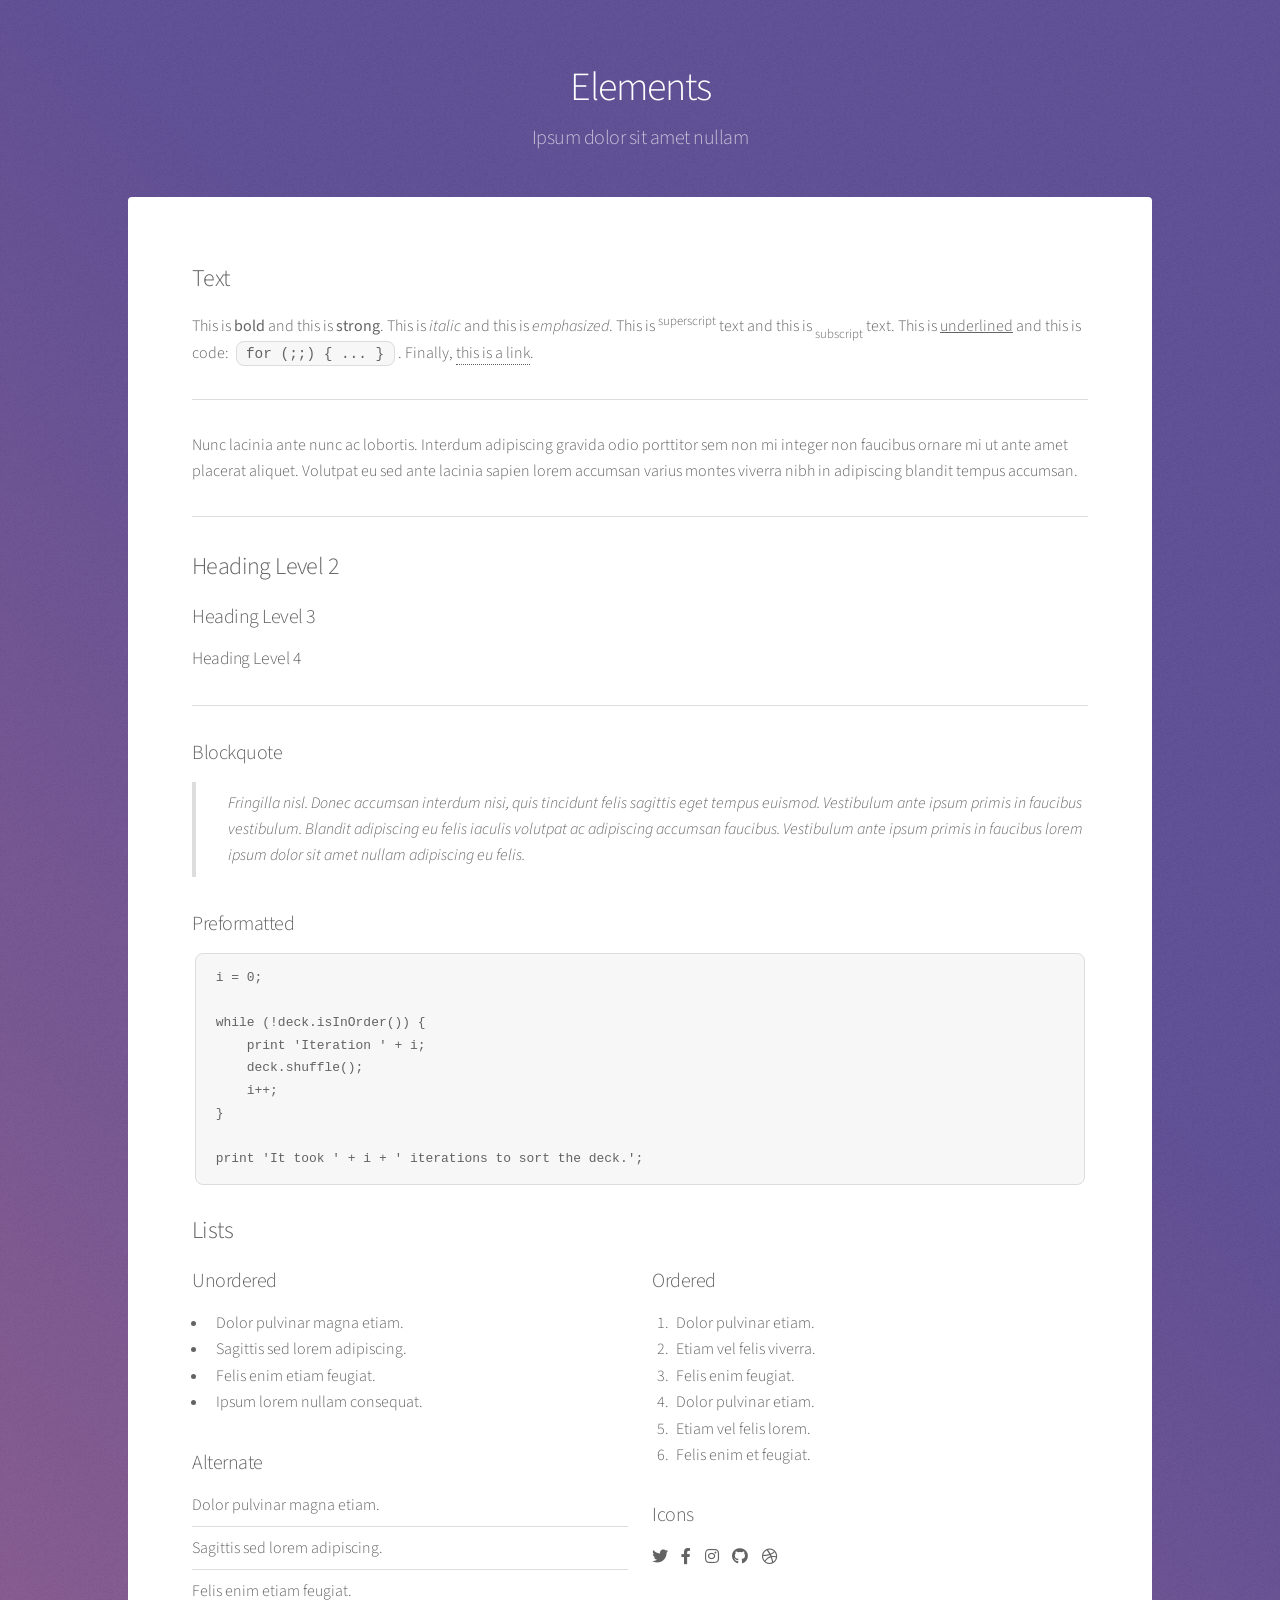
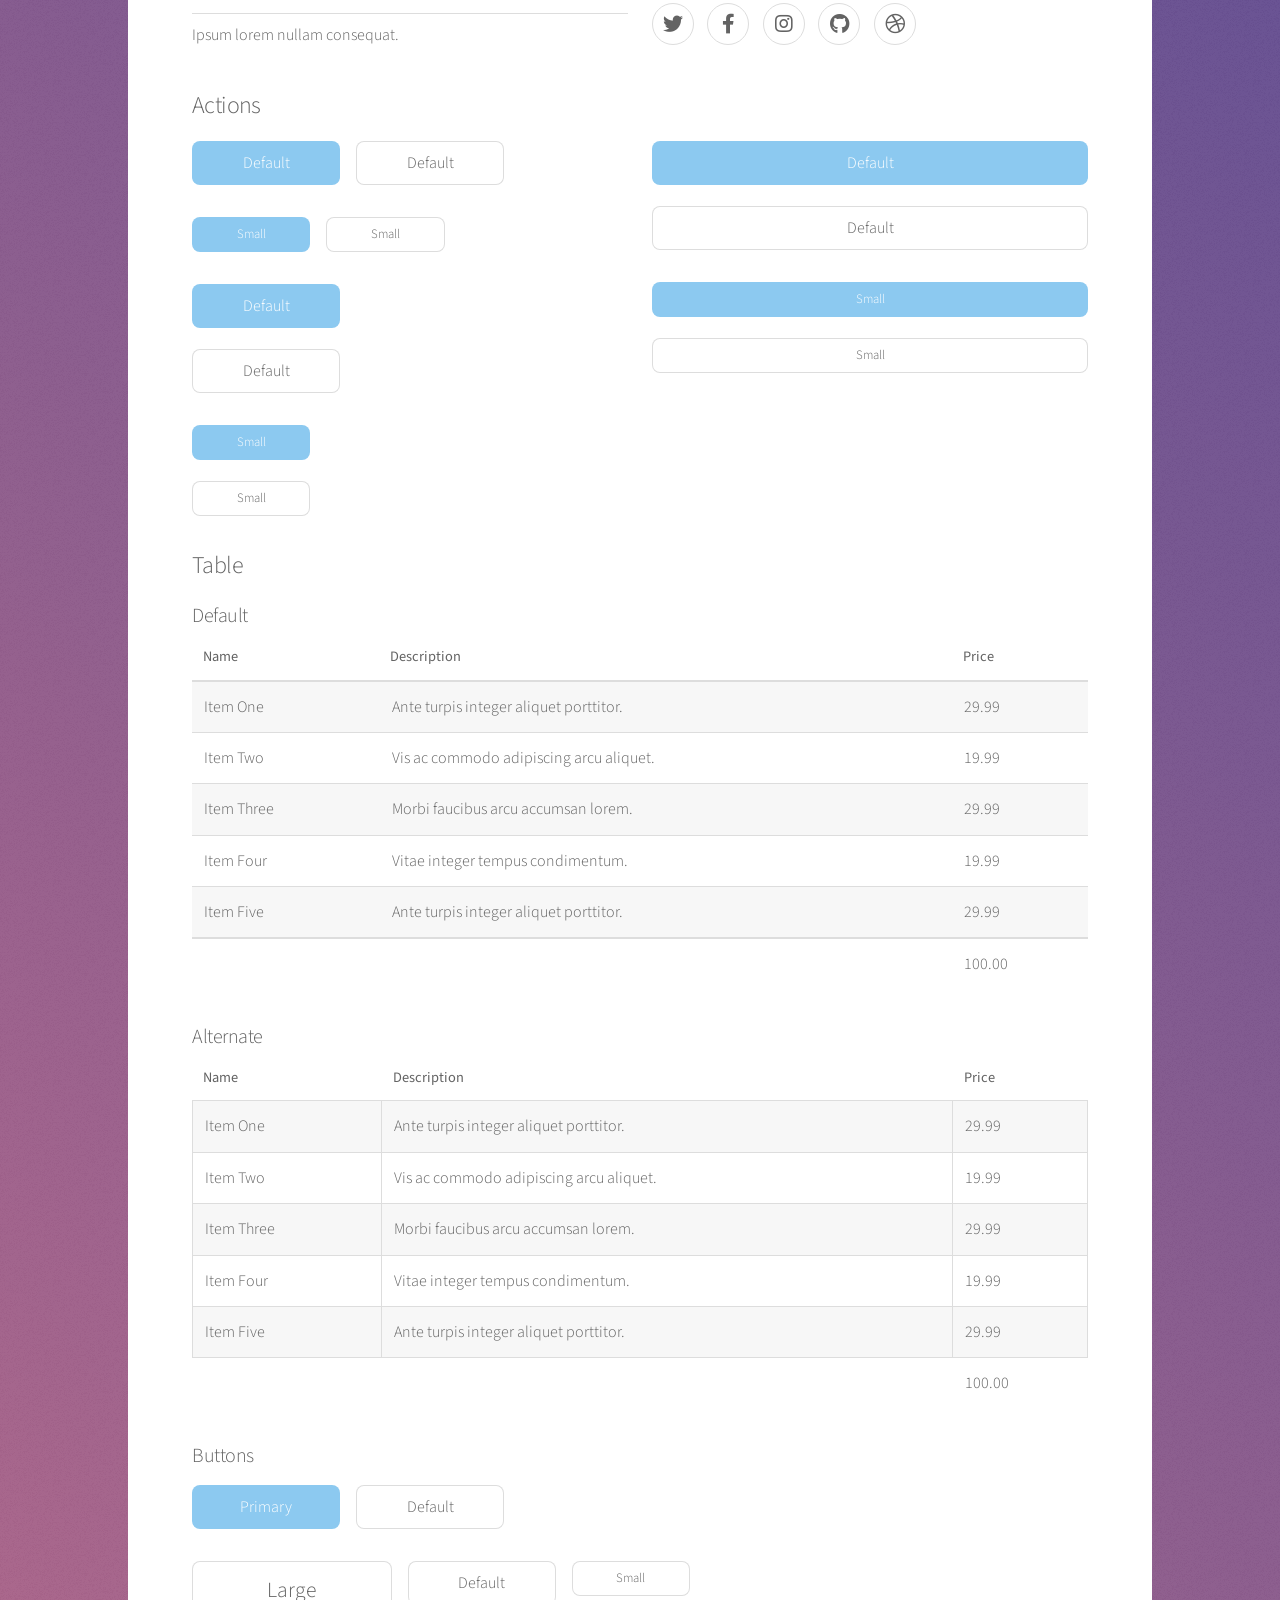
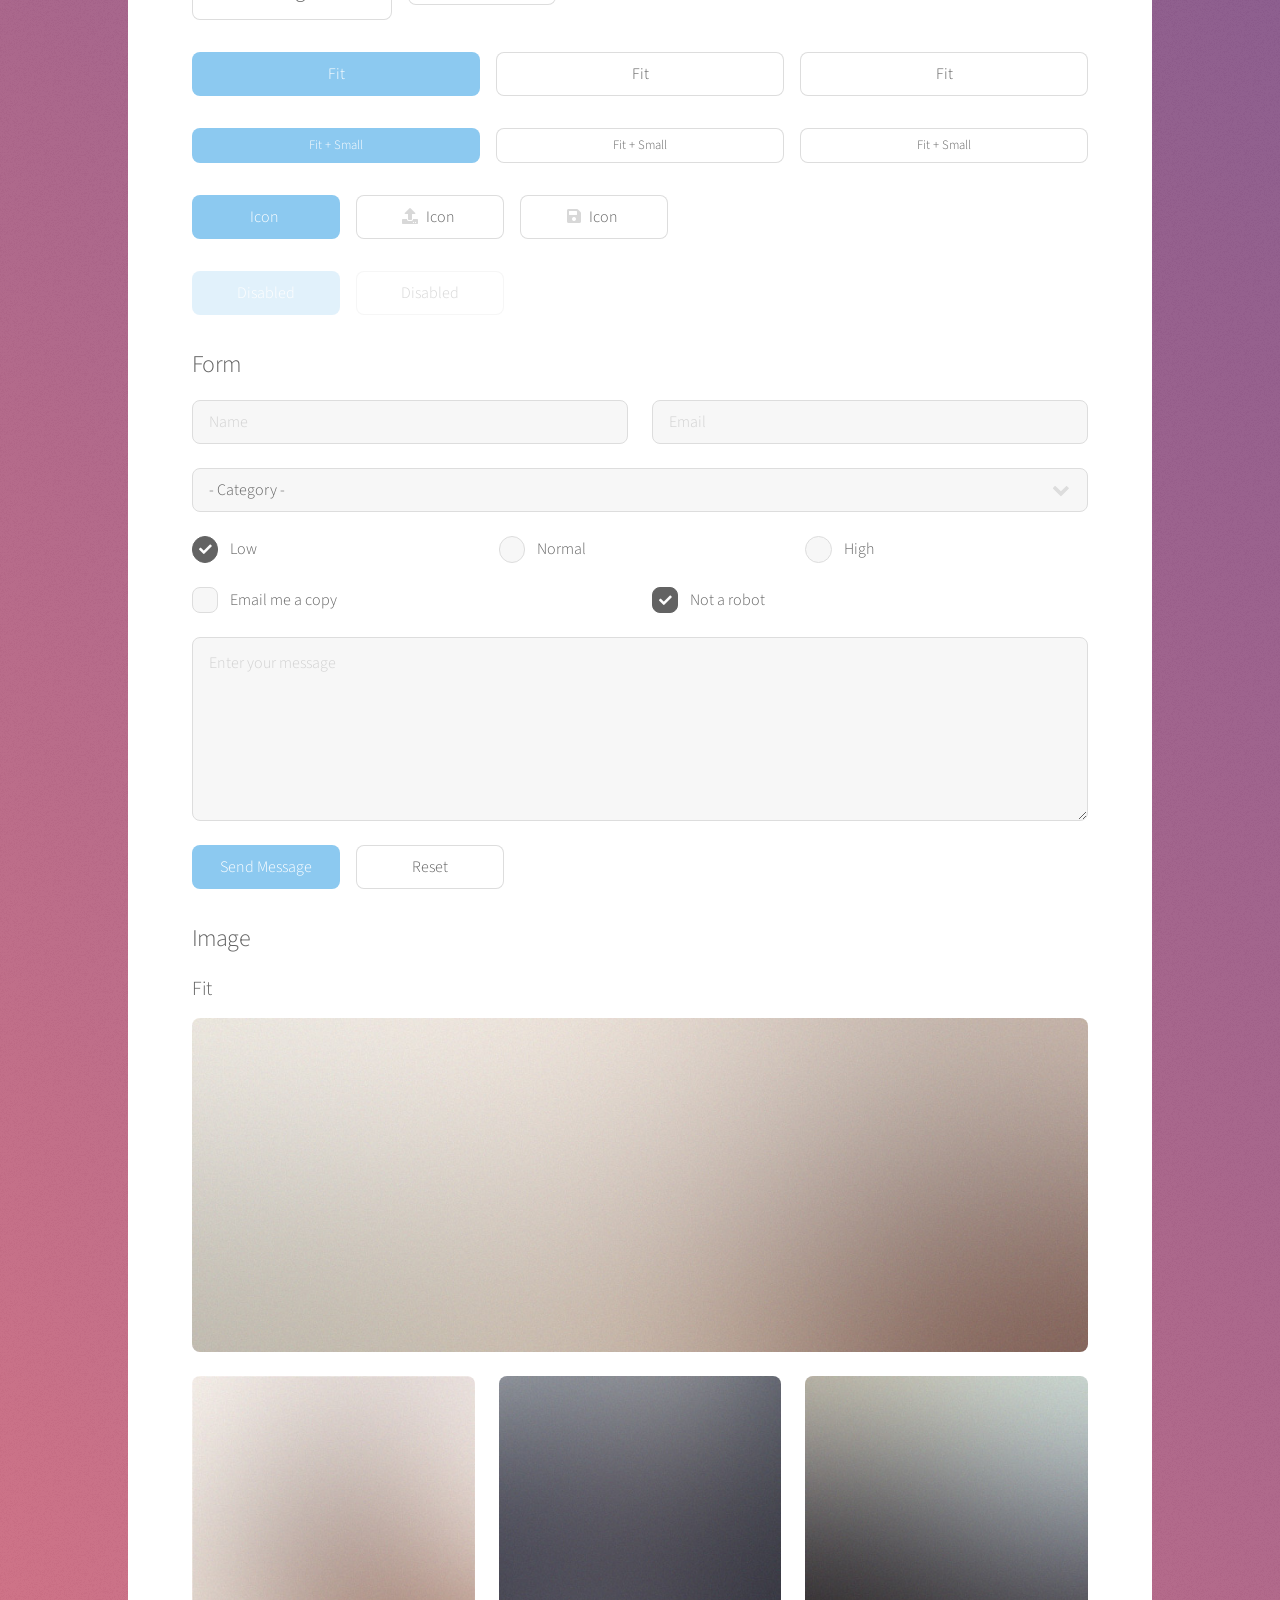
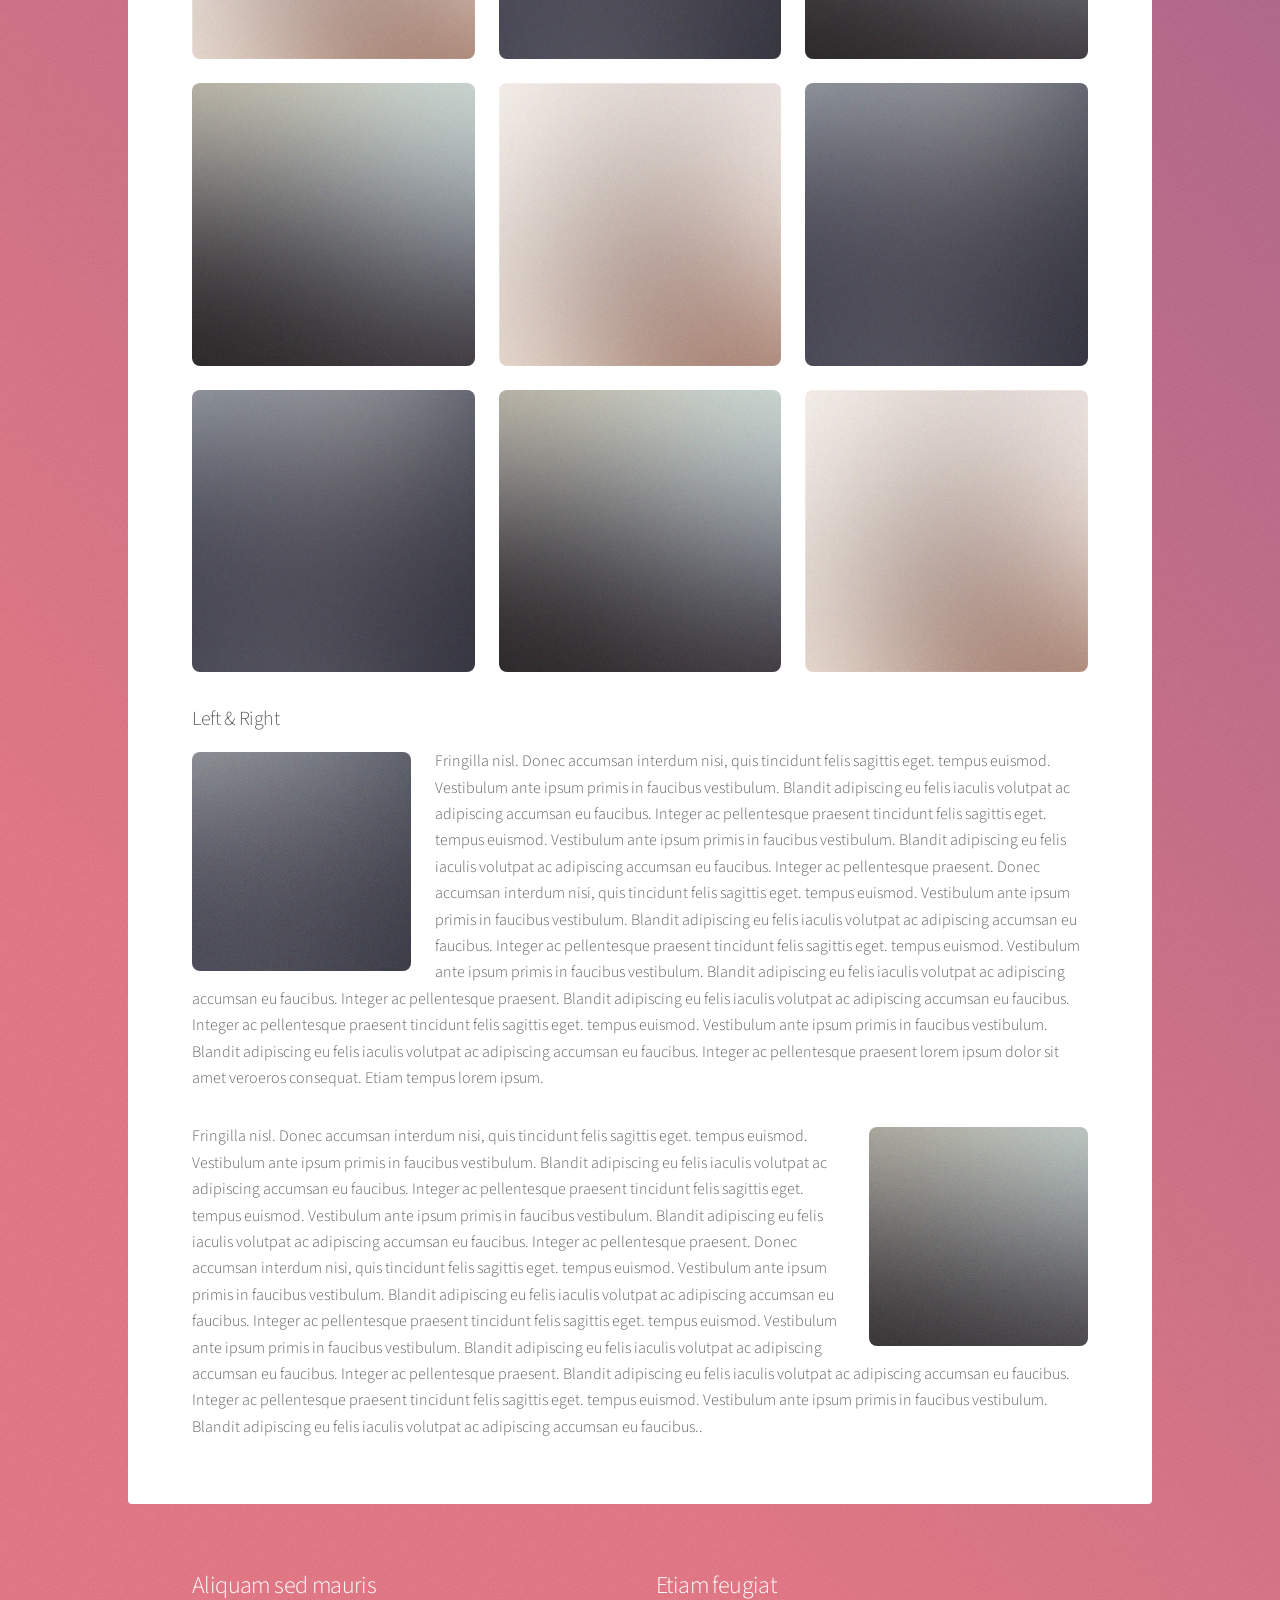
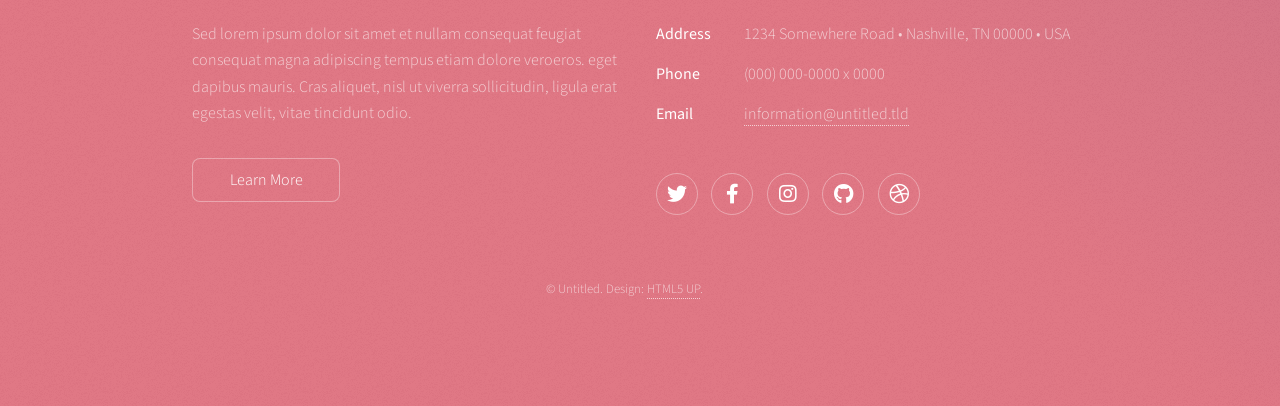
==== elements.html @ 8f88681a "Updated template" ====
<!DOCTYPE HTML>
<!--
	Stellar by HTML5 UP
	html5up.net | @ajlkn
	Free for personal and commercial use under the CCA 3.0 license (html5up.net/license)
-->
<html>
	<head>
		<title>Elements - Stellar by HTML5 UP</title>
		<meta charset="utf-8" />
		<meta name="viewport" content="width=device-width, initial-scale=1, user-scalable=no" />
		<link rel="stylesheet" href="assets/css/main.css" />
		<noscript><link rel="stylesheet" href="assets/css/noscript.css" /></noscript>
	</head>
	<body class="is-preload">

		<!-- Wrapper -->
			<div id="wrapper">

				<!-- Header -->
					<header id="header">
						<h1>Elements</h1>
						<p>Ipsum dolor sit amet nullam</p>
					</header>

				<!-- Main -->
					<div id="main">

						<!-- Content -->
							<section id="content" class="main">

								<!-- Text -->
									<section>
										<h2>Text</h2>
										<p>This is <b>bold</b> and this is <strong>strong</strong>. This is <i>italic</i> and this is <em>emphasized</em>.
										This is <sup>superscript</sup> text and this is <sub>subscript</sub> text.
										This is <u>underlined</u> and this is code: <code>for (;;) { ... }</code>. Finally, <a href="#">this is a link</a>.</p>
										<hr />
										<p>Nunc lacinia ante nunc ac lobortis. Interdum adipiscing gravida odio porttitor sem non mi integer non faucibus ornare mi ut ante amet placerat aliquet. Volutpat eu sed ante lacinia sapien lorem accumsan varius montes viverra nibh in adipiscing blandit tempus accumsan.</p>
										<hr />
										<h2>Heading Level 2</h2>
										<h3>Heading Level 3</h3>
										<h4>Heading Level 4</h4>
										<hr />
										<h3>Blockquote</h3>
										<blockquote>Fringilla nisl. Donec accumsan interdum nisi, quis tincidunt felis sagittis eget tempus euismod. Vestibulum ante ipsum primis in faucibus vestibulum. Blandit adipiscing eu felis iaculis volutpat ac adipiscing accumsan faucibus. Vestibulum ante ipsum primis in faucibus lorem ipsum dolor sit amet nullam adipiscing eu felis.</blockquote>
										<h3>Preformatted</h3>
										<pre><code>i = 0;

while (!deck.isInOrder()) {
    print 'Iteration ' + i;
    deck.shuffle();
    i++;
}

print 'It took ' + i + ' iterations to sort the deck.';</code></pre>
									</section>

								<!-- Lists -->
									<section>
										<h2>Lists</h2>
										<div class="row">
											<div class="col-6 col-12-medium">
												<h3>Unordered</h3>
												<ul>
													<li>Dolor pulvinar magna etiam.</li>
													<li>Sagittis sed lorem adipiscing.</li>
													<li>Felis enim etiam feugiat.</li>
													<li>Ipsum lorem nullam consequat.</li>
												</ul>
												<h3>Alternate</h3>
												<ul class="alt">
													<li>Dolor pulvinar magna etiam.</li>
													<li>Sagittis sed lorem adipiscing.</li>
													<li>Felis enim etiam feugiat.</li>
													<li>Ipsum lorem nullam consequat.</li>
												</ul>
											</div>
											<div class="col-6 col-12-medium">
												<h3>Ordered</h3>
												<ol>
													<li>Dolor pulvinar etiam.</li>
													<li>Etiam vel felis viverra.</li>
													<li>Felis enim feugiat.</li>
													<li>Dolor pulvinar etiam.</li>
													<li>Etiam vel felis lorem.</li>
													<li>Felis enim et feugiat.</li>
												</ol>
												<h3>Icons</h3>
												<ul class="icons">
													<li><a href="#" class="icon brands fa-twitter"><span class="label">Twitter</span></a></li>
													<li><a href="#" class="icon brands fa-facebook-f"><span class="label">Facebook</span></a></li>
													<li><a href="#" class="icon brands fa-instagram"><span class="label">Instagram</span></a></li>
													<li><a href="#" class="icon brands fa-github"><span class="label">GitHub</span></a></li>
													<li><a href="#" class="icon brands fa-dribbble"><span class="label">Dribbble</span></a></li>
												</ul>
												<ul class="icons">
													<li><a href="#" class="icon brands alt fa-twitter"><span class="label">Twitter</span></a></li>
													<li><a href="#" class="icon brands alt fa-facebook-f"><span class="label">Facebook</span></a></li>
													<li><a href="#" class="icon brands alt fa-instagram"><span class="label">Instagram</span></a></li>
													<li><a href="#" class="icon brands alt fa-github"><span class="label">GitHub</span></a></li>
													<li><a href="#" class="icon brands alt fa-dribbble"><span class="label">Dribbble</span></a></li>
												</ul>
											</div>
										</div>
										<h2>Actions</h2>
										<div class="row">
											<div class="col-6 col-12-medium">
												<ul class="actions">
													<li><a href="#" class="button primary">Default</a></li>
													<li><a href="#" class="button">Default</a></li>
												</ul>
												<ul class="actions small">
													<li><a href="#" class="button primary small">Small</a></li>
													<li><a href="#" class="button small">Small</a></li>
												</ul>
												<ul class="actions stacked">
													<li><a href="#" class="button primary">Default</a></li>
													<li><a href="#" class="button">Default</a></li>
												</ul>
												<ul class="actions stacked">
													<li><a href="#" class="button primary small">Small</a></li>
													<li><a href="#" class="button small">Small</a></li>
												</ul>
											</div>
											<div class="col-6 col-12-medium">
												<ul class="actions stacked">
													<li><a href="#" class="button primary fit">Default</a></li>
													<li><a href="#" class="button fit">Default</a></li>
												</ul>
												<ul class="actions stacked">
													<li><a href="#" class="button primary small fit">Small</a></li>
													<li><a href="#" class="button small fit">Small</a></li>
												</ul>
											</div>
										</div>
									</section>

								<!-- Table -->
									<section>
										<h2>Table</h2>
										<h3>Default</h3>
										<div class="table-wrapper">
											<table>
												<thead>
													<tr>
														<th>Name</th>
														<th>Description</th>
														<th>Price</th>
													</tr>
												</thead>
												<tbody>
													<tr>
														<td>Item One</td>
														<td>Ante turpis integer aliquet porttitor.</td>
														<td>29.99</td>
													</tr>
													<tr>
														<td>Item Two</td>
														<td>Vis ac commodo adipiscing arcu aliquet.</td>
														<td>19.99</td>
													</tr>
													<tr>
														<td>Item Three</td>
														<td> Morbi faucibus arcu accumsan lorem.</td>
														<td>29.99</td>
													</tr>
													<tr>
														<td>Item Four</td>
														<td>Vitae integer tempus condimentum.</td>
														<td>19.99</td>
													</tr>
													<tr>
														<td>Item Five</td>
														<td>Ante turpis integer aliquet porttitor.</td>
														<td>29.99</td>
													</tr>
												</tbody>
												<tfoot>
													<tr>
														<td colspan="2"></td>
														<td>100.00</td>
													</tr>
												</tfoot>
											</table>
										</div>

										<h3>Alternate</h3>
										<div class="table-wrapper">
											<table class="alt">
												<thead>
													<tr>
														<th>Name</th>
														<th>Description</th>
														<th>Price</th>
													</tr>
												</thead>
												<tbody>
													<tr>
														<td>Item One</td>
														<td>Ante turpis integer aliquet porttitor.</td>
														<td>29.99</td>
													</tr>
													<tr>
														<td>Item Two</td>
														<td>Vis ac commodo adipiscing arcu aliquet.</td>
														<td>19.99</td>
													</tr>
													<tr>
														<td>Item Three</td>
														<td> Morbi faucibus arcu accumsan lorem.</td>
														<td>29.99</td>
													</tr>
													<tr>
														<td>Item Four</td>
														<td>Vitae integer tempus condimentum.</td>
														<td>19.99</td>
													</tr>
													<tr>
														<td>Item Five</td>
														<td>Ante turpis integer aliquet porttitor.</td>
														<td>29.99</td>
													</tr>
												</tbody>
												<tfoot>
													<tr>
														<td colspan="2"></td>
														<td>100.00</td>
													</tr>
												</tfoot>
											</table>
										</div>
									</section>

								<!-- Buttons -->
									<section>
										<h3>Buttons</h3>
										<ul class="actions">
											<li><a href="#" class="button primary">Primary</a></li>
											<li><a href="#" class="button">Default</a></li>
										</ul>
										<ul class="actions">
											<li><a href="#" class="button large">Large</a></li>
											<li><a href="#" class="button">Default</a></li>
											<li><a href="#" class="button small">Small</a></li>
										</ul>
										<ul class="actions fit">
											<li><a href="#" class="button primary fit">Fit</a></li>
											<li><a href="#" class="button fit">Fit</a></li>
											<li><a href="#" class="button fit">Fit</a></li>
										</ul>
										<ul class="actions fit small">
											<li><a href="#" class="button primary fit small">Fit + Small</a></li>
											<li><a href="#" class="button fit small">Fit + Small</a></li>
											<li><a href="#" class="button fit small">Fit + Small</a></li>
										</ul>
										<ul class="actions">
											<li><a href="#" class="button primary icon solidfa-download">Icon</a></li>
											<li><a href="#" class="button icon solid fa-upload">Icon</a></li>
											<li><a href="#" class="button icon solid fa-save">Icon</a></li>
										</ul>
										<ul class="actions">
											<li><span class="button primary disabled">Disabled</span></li>
											<li><span class="button disabled">Disabled</span></li>
										</ul>
									</section>

								<!-- Form -->
									<section>
										<h2>Form</h2>
										<form method="post" action="#">
											<div class="row gtr-uniform">
												<div class="col-6 col-12-xsmall">
													<input type="text" name="demo-name" id="demo-name" value="" placeholder="Name" />
												</div>
												<div class="col-6 col-12-xsmall">
													<input type="email" name="demo-email" id="demo-email" value="" placeholder="Email" />
												</div>
												<div class="col-12">
													<select name="demo-category" id="demo-category">
														<option value="">- Category -</option>
														<option value="1">Manufacturing</option>
														<option value="1">Shipping</option>
														<option value="1">Administration</option>
														<option value="1">Human Resources</option>
													</select>
												</div>
												<div class="col-4 col-12-small">
													<input type="radio" id="demo-priority-low" name="demo-priority" checked>
													<label for="demo-priority-low">Low</label>
												</div>
												<div class="col-4 col-12-small">
													<input type="radio" id="demo-priority-normal" name="demo-priority">
													<label for="demo-priority-normal">Normal</label>
												</div>
												<div class="col-4 col-12-small">
													<input type="radio" id="demo-priority-high" name="demo-priority">
													<label for="demo-priority-high">High</label>
												</div>
												<div class="col-6 col-12-small">
													<input type="checkbox" id="demo-copy" name="demo-copy">
													<label for="demo-copy">Email me a copy</label>
												</div>
												<div class="col-6 col-12-small">
													<input type="checkbox" id="demo-human" name="demo-human" checked>
													<label for="demo-human">Not a robot</label>
												</div>
												<div class="col-12">
													<textarea name="demo-message" id="demo-message" placeholder="Enter your message" rows="6"></textarea>
												</div>
												<div class="col-12">
													<ul class="actions">
														<li><input type="submit" value="Send Message" class="primary" /></li>
														<li><input type="reset" value="Reset" /></li>
													</ul>
												</div>
											</div>
										</form>
									</section>

								<!-- Image -->
									<section>
										<h2>Image</h2>
										<h3>Fit</h3>
										<div class="box alt">
											<div class="row gtr-uniform">
												<div class="col-12"><span class="image fit"><img src="images/pic04.jpg" alt="" /></span></div>
												<div class="col-4"><span class="image fit"><img src="images/pic01.jpg" alt="" /></span></div>
												<div class="col-4"><span class="image fit"><img src="images/pic02.jpg" alt="" /></span></div>
												<div class="col-4"><span class="image fit"><img src="images/pic03.jpg" alt="" /></span></div>
												<div class="col-4"><span class="image fit"><img src="images/pic03.jpg" alt="" /></span></div>
												<div class="col-4"><span class="image fit"><img src="images/pic01.jpg" alt="" /></span></div>
												<div class="col-4"><span class="image fit"><img src="images/pic02.jpg" alt="" /></span></div>
												<div class="col-4"><span class="image fit"><img src="images/pic02.jpg" alt="" /></span></div>
												<div class="col-4"><span class="image fit"><img src="images/pic03.jpg" alt="" /></span></div>
												<div class="col-4"><span class="image fit"><img src="images/pic01.jpg" alt="" /></span></div>
											</div>
										</div>
										<h3>Left &amp; Right</h3>
										<p><span class="image left"><img src="images/pic05.jpg" alt="" /></span>Fringilla nisl. Donec accumsan interdum nisi, quis tincidunt felis sagittis eget. tempus euismod. Vestibulum ante ipsum primis in faucibus vestibulum. Blandit adipiscing eu felis iaculis volutpat ac adipiscing accumsan eu faucibus. Integer ac pellentesque praesent tincidunt felis sagittis eget. tempus euismod. Vestibulum ante ipsum primis in faucibus vestibulum. Blandit adipiscing eu felis iaculis volutpat ac adipiscing accumsan eu faucibus. Integer ac pellentesque praesent. Donec accumsan interdum nisi, quis tincidunt felis sagittis eget. tempus euismod. Vestibulum ante ipsum primis in faucibus vestibulum. Blandit adipiscing eu felis iaculis volutpat ac adipiscing accumsan eu faucibus. Integer ac pellentesque praesent tincidunt felis sagittis eget. tempus euismod. Vestibulum ante ipsum primis in faucibus vestibulum. Blandit adipiscing eu felis iaculis volutpat ac adipiscing accumsan eu faucibus. Integer ac pellentesque praesent. Blandit adipiscing eu felis iaculis volutpat ac adipiscing accumsan eu faucibus. Integer ac pellentesque praesent tincidunt felis sagittis eget. tempus euismod. Vestibulum ante ipsum primis in faucibus vestibulum. Blandit adipiscing eu felis iaculis volutpat ac adipiscing accumsan eu faucibus. Integer ac pellentesque praesent lorem ipsum dolor sit amet veroeros consequat. Etiam tempus lorem ipsum.</p>
										<p><span class="image right"><img src="images/pic06.jpg" alt="" /></span>Fringilla nisl. Donec accumsan interdum nisi, quis tincidunt felis sagittis eget. tempus euismod. Vestibulum ante ipsum primis in faucibus vestibulum. Blandit adipiscing eu felis iaculis volutpat ac adipiscing accumsan eu faucibus. Integer ac pellentesque praesent tincidunt felis sagittis eget. tempus euismod. Vestibulum ante ipsum primis in faucibus vestibulum. Blandit adipiscing eu felis iaculis volutpat ac adipiscing accumsan eu faucibus. Integer ac pellentesque praesent. Donec accumsan interdum nisi, quis tincidunt felis sagittis eget. tempus euismod. Vestibulum ante ipsum primis in faucibus vestibulum. Blandit adipiscing eu felis iaculis volutpat ac adipiscing accumsan eu faucibus. Integer ac pellentesque praesent tincidunt felis sagittis eget. tempus euismod. Vestibulum ante ipsum primis in faucibus vestibulum. Blandit adipiscing eu felis iaculis volutpat ac adipiscing accumsan eu faucibus. Integer ac pellentesque praesent. Blandit adipiscing eu felis iaculis volutpat ac adipiscing accumsan eu faucibus. Integer ac pellentesque praesent tincidunt felis sagittis eget. tempus euismod. Vestibulum ante ipsum primis in faucibus vestibulum. Blandit adipiscing eu felis iaculis volutpat ac adipiscing accumsan eu faucibus..</p>
									</section>

							</section>

					</div>

				<!-- Footer -->
					<footer id="footer">
						<section>
							<h2>Aliquam sed mauris</h2>
							<p>Sed lorem ipsum dolor sit amet et nullam consequat feugiat consequat magna adipiscing tempus etiam dolore veroeros. eget dapibus mauris. Cras aliquet, nisl ut viverra sollicitudin, ligula erat egestas velit, vitae tincidunt odio.</p>
							<ul class="actions">
								<li><a href="#" class="button">Learn More</a></li>
							</ul>
						</section>
						<section>
							<h2>Etiam feugiat</h2>
							<dl class="alt">
								<dt>Address</dt>
								<dd>1234 Somewhere Road &bull; Nashville, TN 00000 &bull; USA</dd>
								<dt>Phone</dt>
								<dd>(000) 000-0000 x 0000</dd>
								<dt>Email</dt>
								<dd><a href="#">information@untitled.tld</a></dd>
							</dl>
							<ul class="icons">
								<li><a href="#" class="icon brands fa-twitter alt"><span class="label">Twitter</span></a></li>
								<li><a href="#" class="icon brands fa-facebook-f alt"><span class="label">Facebook</span></a></li>
								<li><a href="#" class="icon brands fa-instagram alt"><span class="label">Instagram</span></a></li>
								<li><a href="#" class="icon brands fa-github alt"><span class="label">GitHub</span></a></li>
								<li><a href="#" class="icon brands fa-dribbble alt"><span class="label">Dribbble</span></a></li>
							</ul>
						</section>
						<p class="copyright">&copy; Untitled. Design: <a href="https://html5up.net">HTML5 UP</a>.</p>
					</footer>

			</div>

		<!-- Scripts -->
			<script src="assets/js/jquery.min.js"></script>
			<script src="assets/js/jquery.scrollex.min.js"></script>
			<script src="assets/js/jquery.scrolly.min.js"></script>
			<script src="assets/js/browser.min.js"></script>
			<script src="assets/js/breakpoints.min.js"></script>
			<script src="assets/js/util.js"></script>
			<script src="assets/js/main.js"></script>

	</body>
</html>
---- assets/css/main.css ----
@import url(fontawesome-all.min.css);
@import 'https://fonts.googleapis.com/css?family=Source+Sans+Pro:300,400';

/*
	Stellar by HTML5 UP
	html5up.net | @ajlkn
	Free for personal and commercial use under the CCA 3.0 license (html5up.net/license)
*/

html, body, div, span, applet, object,
iframe, h1, h2, h3, h4, h5, h6, p, blockquote,
pre, a, abbr, acronym, address, big, cite,
code, del, dfn, em, img, ins, kbd, q, s, samp,
small, strike, strong, sub, sup, tt, var, b,
u, i, center, dl, dt, dd, ol, ul, li, fieldset,
form, label, legend, table, caption, tbody,
tfoot, thead, tr, th, td, article, aside,
canvas, details, embed, figure, figcaption,
footer, header, hgroup, menu, nav, output, ruby,
section, summary, time, mark, audio, video {
	margin: 0;
	padding: 0;
	border: 0;
	font-size: 100%;
	font: inherit;
	vertical-align: baseline;}

article, aside, details, figcaption, figure,
footer, header, hgroup, menu, nav, section {
	display: block;}

body {
	line-height: 1;
}

ol, ul {
	list-style: none;
}

blockquote, q {
	quotes: none;
}

	blockquote:before, blockquote:after, q:before, q:after {
		content: '';
		content: none;
	}

table {
	border-collapse: collapse;
	border-spacing: 0;
}

body {
	-webkit-text-size-adjust: none;
}

mark {
	background-color: transparent;
	color: inherit;
}

input::-moz-focus-inner {
	border: 0;
	padding: 0;
}

input, select, textarea {
	-moz-appearance: none;
	-webkit-appearance: none;
	-ms-appearance: none;
	appearance: none;
}

/* Basic */

	@-ms-viewport {
		width: device-width;
	}

	body {
		-ms-overflow-style: scrollbar;
	}

	@media screen and (max-width: 480px) {

		html, body {
			min-width: 320px;
		}

	}

	html {
		box-sizing: border-box;
	}

	*, *:before, *:after {
		box-sizing: inherit;
	}

	body {
		background-color: #935d8c;
		background-image: url("images/overlay.png"), -moz-linear-gradient(45deg, #e37682 15%, #5f4d93 85%);
		background-image: url("images/overlay.png"), -webkit-linear-gradient(45deg, #e37682 15%, #5f4d93 85%);
		background-image: url("images/overlay.png"), -ms-linear-gradient(45deg, #e37682 15%, #5f4d93 85%);
		background-image: url("images/overlay.png"), linear-gradient(45deg, #e37682 15%, #5f4d93 85%);
	}

		body.is-preload *, body.is-preload *:before, body.is-preload *:after {
			-moz-animation: none !important;
			-webkit-animation: none !important;
			-ms-animation: none !important;
			animation: none !important;
			-moz-transition: none !important;
			-webkit-transition: none !important;
			-ms-transition: none !important;
			transition: none !important;
		}

/* Type */

	body {
		background-color: #935d8c;
		color: rgba(255, 255, 255, 0.65);
	}

	body, input, select, textarea {
		font-family: "Source Sans Pro", Helvetica, sans-serif;
		font-size: 17pt;
		font-weight: 300;
		line-height: 1.65;
	}

		@media screen and (max-width: 1680px) {

			body, input, select, textarea {
				font-size: 14pt;
			}

		}

		@media screen and (max-width: 1280px) {

			body, input, select, textarea {
				font-size: 12pt;
			}

		}

		@media screen and (max-width: 360px) {

			body, input, select, textarea {
				font-size: 11pt;
			}

		}

	a {
		-moz-transition: color 0.2s ease, border-bottom 0.2s ease;
		-webkit-transition: color 0.2s ease, border-bottom 0.2s ease;
		-ms-transition: color 0.2s ease, border-bottom 0.2s ease;
		transition: color 0.2s ease, border-bottom 0.2s ease;
		text-decoration: none;
		border-bottom: dotted 1px;
		color: inherit;
	}

		a:hover {
			border-bottom-color: transparent;
		}

	strong, b {
		font-weight: 400;
	}

	em, i {
		font-style: italic;
	}

	p {
		margin: 0 0 2em 0;
	}

		p.content {
			-moz-columns: 20em 2;
			-webkit-columns: 20em 2;
			-ms-columns: 20em 2;
			columns: 20em 2;
			-moz-column-gap: 2em;
			-webkit-column-gap: 2em;
			-ms-column-gap: 2em;
			column-gap: 2em;
			text-align: justify;
		}

	h1, h2, h3, h4, h5, h6 {
		font-weight: 300;
		line-height: 1.5;
		margin: 0 0 0.7em 0;
		letter-spacing: -0.025em;
	}

		h1 a, h2 a, h3 a, h4 a, h5 a, h6 a {
			color: inherit;
			text-decoration: none;
		}

	h1 {
		font-size: 2.5em;
		line-height: 1.2;
	}

	h2 {
		font-size: 1.5em;
	}

	h3 {
		font-size: 1.25em;
	}

	h4 {
		font-size: 1.1em;
	}

	h5 {
		font-size: 0.9em;
	}

	h6 {
		font-size: 0.7em;
	}

	@media screen and (max-width: 736px) {

		h1 {
			font-size: 2em;
		}

	}

	sub {
		font-size: 0.8em;
		position: relative;
		top: 0.5em;
	}

	sup {
		font-size: 0.8em;
		position: relative;
		top: -0.5em;
	}

	blockquote {
		border-left: solid 4px;
		font-style: italic;
		margin: 0 0 2em 0;
		padding: 0.5em 0 0.5em 2em;
	}

	code {
		border-radius: 8px;
		border: solid 1px;
		font-family: "Courier New", monospace;
		font-size: 0.9em;
		margin: 0 0.25em;
		padding: 0.25em 0.65em;
	}

	pre {
		-webkit-overflow-scrolling: touch;
		font-family: "Courier New", monospace;
		font-size: 0.9em;
		margin: 0 0 2em 0;
	}

		pre code {
			display: block;
			line-height: 1.75;
			padding: 1em 1.5em;
			overflow-x: auto;
		}

	hr {
		border: 0;
		border-bottom: solid 1px;
		margin: 2em 0;
	}

		hr.major {
			margin: 3em 0;
		}

	.align-left {
		text-align: left;
	}

	.align-center {
		text-align: center;
	}

	.align-right {
		text-align: right;
	}

	input, select, textarea {
		color: #ffffff;
	}

	a:hover {
		color: #ffffff;
	}

	strong, b {
		color: #ffffff;
	}

	h1, h2, h3, h4, h5, h6 {
		color: #ffffff;
	}

	blockquote {
		border-left-color: rgba(255, 255, 255, 0.35);
	}

	code {
		background: rgba(255, 255, 255, 0.075);
		border-color: rgba(255, 255, 255, 0.35);
	}

	hr {
		border-bottom-color: rgba(255, 255, 255, 0.35);
	}

/* Row */

	.row {
		display: flex;
		flex-wrap: wrap;
		box-sizing: border-box;
		align-items: stretch;
	}

		.row > * {
			box-sizing: border-box;
		}

		.row.gtr-uniform > * > :last-child {
			margin-bottom: 0;
		}

		.row.aln-left {
			justify-content: flex-start;
		}

		.row.aln-center {
			justify-content: center;
		}

		.row.aln-right {
			justify-content: flex-end;
		}

		.row.aln-top {
			align-items: flex-start;
		}

		.row.aln-middle {
			align-items: center;
		}

		.row.aln-bottom {
			align-items: flex-end;
		}

		.row > .imp {
			order: -1;
		}

		.row > .col-1 {
			width: 8.33333%;
		}

		.row > .off-1 {
			margin-left: 8.33333%;
		}

		.row > .col-2 {
			width: 16.66667%;
		}

		.row > .off-2 {
			margin-left: 16.66667%;
		}

		.row > .col-3 {
			width: 25%;
		}

		.row > .off-3 {
			margin-left: 25%;
		}

		.row > .col-4 {
			width: 33.33333%;
		}

		.row > .off-4 {
			margin-left: 33.33333%;
		}

		.row > .col-5 {
			width: 41.66667%;
		}

		.row > .off-5 {
			margin-left: 41.66667%;
		}

		.row > .col-6 {
			width: 50%;
		}

		.row > .off-6 {
			margin-left: 50%;
		}

		.row > .col-7 {
			width: 58.33333%;
		}

		.row > .off-7 {
			margin-left: 58.33333%;
		}

		.row > .col-8 {
			width: 66.66667%;
		}

		.row > .off-8 {
			margin-left: 66.66667%;
		}

		.row > .col-9 {
			width: 75%;
		}

		.row > .off-9 {
			margin-left: 75%;
		}

		.row > .col-10 {
			width: 83.33333%;
		}

		.row > .off-10 {
			margin-left: 83.33333%;
		}

		.row > .col-11 {
			width: 91.66667%;
		}

		.row > .off-11 {
			margin-left: 91.66667%;
		}

		.row > .col-12 {
			width: 100%;
		}

		.row > .off-12 {
			margin-left: 100%;
		}

		.row.gtr-0 {
			margin-top: 0;
			margin-left: 0em;
		}

			.row.gtr-0 > * {
				padding: 0 0 0 0em;
			}

			.row.gtr-0.gtr-uniform {
				margin-top: 0em;
			}

				.row.gtr-0.gtr-uniform > * {
					padding-top: 0em;
				}

		.row.gtr-25 {
			margin-top: 0;
			margin-left: -0.375em;
		}

			.row.gtr-25 > * {
				padding: 0 0 0 0.375em;
			}

			.row.gtr-25.gtr-uniform {
				margin-top: -0.375em;
			}

				.row.gtr-25.gtr-uniform > * {
					padding-top: 0.375em;
				}

		.row.gtr-50 {
			margin-top: 0;
			margin-left: -0.75em;
		}

			.row.gtr-50 > * {
				padding: 0 0 0 0.75em;
			}

			.row.gtr-50.gtr-uniform {
				margin-top: -0.75em;
			}

				.row.gtr-50.gtr-uniform > * {
					padding-top: 0.75em;
				}

		.row {
			margin-top: 0;
			margin-left: -1.5em;
		}

			.row > * {
				padding: 0 0 0 1.5em;
			}

			.row.gtr-uniform {
				margin-top: -1.5em;
			}

				.row.gtr-uniform > * {
					padding-top: 1.5em;
				}

		.row.gtr-150 {
			margin-top: 0;
			margin-left: -2.25em;
		}

			.row.gtr-150 > * {
				padding: 0 0 0 2.25em;
			}

			.row.gtr-150.gtr-uniform {
				margin-top: -2.25em;
			}

				.row.gtr-150.gtr-uniform > * {
					padding-top: 2.25em;
				}

		.row.gtr-200 {
			margin-top: 0;
			margin-left: -3em;
		}

			.row.gtr-200 > * {
				padding: 0 0 0 3em;
			}

			.row.gtr-200.gtr-uniform {
				margin-top: -3em;
			}

				.row.gtr-200.gtr-uniform > * {
					padding-top: 3em;
				}

		@media screen and (max-width: 1680px) {

			.row {
				display: flex;
				flex-wrap: wrap;
				box-sizing: border-box;
				align-items: stretch;
			}

				.row > * {
					box-sizing: border-box;
				}

				.row.gtr-uniform > * > :last-child {
					margin-bottom: 0;
				}

				.row.aln-left {
					justify-content: flex-start;
				}

				.row.aln-center {
					justify-content: center;
				}

				.row.aln-right {
					justify-content: flex-end;
				}

				.row.aln-top {
					align-items: flex-start;
				}

				.row.aln-middle {
					align-items: center;
				}

				.row.aln-bottom {
					align-items: flex-end;
				}

				.row > .imp-xlarge {
					order: -1;
				}

				.row > .col-1-xlarge {
					width: 8.33333%;
				}

				.row > .off-1-xlarge {
					margin-left: 8.33333%;
				}

				.row > .col-2-xlarge {
					width: 16.66667%;
				}

				.row > .off-2-xlarge {
					margin-left: 16.66667%;
				}

				.row > .col-3-xlarge {
					width: 25%;
				}

				.row > .off-3-xlarge {
					margin-left: 25%;
				}

				.row > .col-4-xlarge {
					width: 33.33333%;
				}

				.row > .off-4-xlarge {
					margin-left: 33.33333%;
				}

				.row > .col-5-xlarge {
					width: 41.66667%;
				}

				.row > .off-5-xlarge {
					margin-left: 41.66667%;
				}

				.row > .col-6-xlarge {
					width: 50%;
				}

				.row > .off-6-xlarge {
					margin-left: 50%;
				}

				.row > .col-7-xlarge {
					width: 58.33333%;
				}

				.row > .off-7-xlarge {
					margin-left: 58.33333%;
				}

				.row > .col-8-xlarge {
					width: 66.66667%;
				}

				.row > .off-8-xlarge {
					margin-left: 66.66667%;
				}

				.row > .col-9-xlarge {
					width: 75%;
				}

				.row > .off-9-xlarge {
					margin-left: 75%;
				}

				.row > .col-10-xlarge {
					width: 83.33333%;
				}

				.row > .off-10-xlarge {
					margin-left: 83.33333%;
				}

				.row > .col-11-xlarge {
					width: 91.66667%;
				}

				.row > .off-11-xlarge {
					margin-left: 91.66667%;
				}

				.row > .col-12-xlarge {
					width: 100%;
				}

				.row > .off-12-xlarge {
					margin-left: 100%;
				}

				.row.gtr-0 {
					margin-top: 0;
					margin-left: 0em;
				}

					.row.gtr-0 > * {
						padding: 0 0 0 0em;
					}

					.row.gtr-0.gtr-uniform {
						margin-top: 0em;
					}

						.row.gtr-0.gtr-uniform > * {
							padding-top: 0em;
						}

				.row.gtr-25 {
					margin-top: 0;
					margin-left: -0.375em;
				}

					.row.gtr-25 > * {
						padding: 0 0 0 0.375em;
					}

					.row.gtr-25.gtr-uniform {
						margin-top: -0.375em;
					}

						.row.gtr-25.gtr-uniform > * {
							padding-top: 0.375em;
						}

				.row.gtr-50 {
					margin-top: 0;
					margin-left: -0.75em;
				}

					.row.gtr-50 > * {
						padding: 0 0 0 0.75em;
					}

					.row.gtr-50.gtr-uniform {
						margin-top: -0.75em;
					}

						.row.gtr-50.gtr-uniform > * {
							padding-top: 0.75em;
						}

				.row {
					margin-top: 0;
					margin-left: -1.5em;
				}

					.row > * {
						padding: 0 0 0 1.5em;
					}

					.row.gtr-uniform {
						margin-top: -1.5em;
					}

						.row.gtr-uniform > * {
							padding-top: 1.5em;
						}

				.row.gtr-150 {
					margin-top: 0;
					margin-left: -2.25em;
				}

					.row.gtr-150 > * {
						padding: 0 0 0 2.25em;
					}

					.row.gtr-150.gtr-uniform {
						margin-top: -2.25em;
					}

						.row.gtr-150.gtr-uniform > * {
							padding-top: 2.25em;
						}

				.row.gtr-200 {
					margin-top: 0;
					margin-left: -3em;
				}

					.row.gtr-200 > * {
						padding: 0 0 0 3em;
					}

					.row.gtr-200.gtr-uniform {
						margin-top: -3em;
					}

						.row.gtr-200.gtr-uniform > * {
							padding-top: 3em;
						}

		}

		@media screen and (max-width: 1280px) {

			.row {
				display: flex;
				flex-wrap: wrap;
				box-sizing: border-box;
				align-items: stretch;
			}

				.row > * {
					box-sizing: border-box;
				}

				.row.gtr-uniform > * > :last-child {
					margin-bottom: 0;
				}

				.row.aln-left {
					justify-content: flex-start;
				}

				.row.aln-center {
					justify-content: center;
				}

				.row.aln-right {
					justify-content: flex-end;
				}

				.row.aln-top {
					align-items: flex-start;
				}

				.row.aln-middle {
					align-items: center;
				}

				.row.aln-bottom {
					align-items: flex-end;
				}

				.row > .imp-large {
					order: -1;
				}

				.row > .col-1-large {
					width: 8.33333%;
				}

				.row > .off-1-large {
					margin-left: 8.33333%;
				}

				.row > .col-2-large {
					width: 16.66667%;
				}

				.row > .off-2-large {
					margin-left: 16.66667%;
				}

				.row > .col-3-large {
					width: 25%;
				}

				.row > .off-3-large {
					margin-left: 25%;
				}

				.row > .col-4-large {
					width: 33.33333%;
				}

				.row > .off-4-large {
					margin-left: 33.33333%;
				}

				.row > .col-5-large {
					width: 41.66667%;
				}

				.row > .off-5-large {
					margin-left: 41.66667%;
				}

				.row > .col-6-large {
					width: 50%;
				}

				.row > .off-6-large {
					margin-left: 50%;
				}

				.row > .col-7-large {
					width: 58.33333%;
				}

				.row > .off-7-large {
					margin-left: 58.33333%;
				}

				.row > .col-8-large {
					width: 66.66667%;
				}

				.row > .off-8-large {
					margin-left: 66.66667%;
				}

				.row > .col-9-large {
					width: 75%;
				}

				.row > .off-9-large {
					margin-left: 75%;
				}

				.row > .col-10-large {
					width: 83.33333%;
				}

				.row > .off-10-large {
					margin-left: 83.33333%;
				}

				.row > .col-11-large {
					width: 91.66667%;
				}

				.row > .off-11-large {
					margin-left: 91.66667%;
				}

				.row > .col-12-large {
					width: 100%;
				}

				.row > .off-12-large {
					margin-left: 100%;
				}

				.row.gtr-0 {
					margin-top: 0;
					margin-left: 0em;
				}

					.row.gtr-0 > * {
						padding: 0 0 0 0em;
					}

					.row.gtr-0.gtr-uniform {
						margin-top: 0em;
					}

						.row.gtr-0.gtr-uniform > * {
							padding-top: 0em;
						}

				.row.gtr-25 {
					margin-top: 0;
					margin-left: -0.375em;
				}

					.row.gtr-25 > * {
						padding: 0 0 0 0.375em;
					}

					.row.gtr-25.gtr-uniform {
						margin-top: -0.375em;
					}

						.row.gtr-25.gtr-uniform > * {
							padding-top: 0.375em;
						}

				.row.gtr-50 {
					margin-top: 0;
					margin-left: -0.75em;
				}

					.row.gtr-50 > * {
						padding: 0 0 0 0.75em;
					}

					.row.gtr-50.gtr-uniform {
						margin-top: -0.75em;
					}

						.row.gtr-50.gtr-uniform > * {
							padding-top: 0.75em;
						}

				.row {
					margin-top: 0;
					margin-left: -1.5em;
				}

					.row > * {
						padding: 0 0 0 1.5em;
					}

					.row.gtr-uniform {
						margin-top: -1.5em;
					}

						.row.gtr-uniform > * {
							padding-top: 1.5em;
						}

				.row.gtr-150 {
					margin-top: 0;
					margin-left: -2.25em;
				}

					.row.gtr-150 > * {
						padding: 0 0 0 2.25em;
					}

					.row.gtr-150.gtr-uniform {
						margin-top: -2.25em;
					}

						.row.gtr-150.gtr-uniform > * {
							padding-top: 2.25em;
						}

				.row.gtr-200 {
					margin-top: 0;
					margin-left: -3em;
				}

					.row.gtr-200 > * {
						padding: 0 0 0 3em;
					}

					.row.gtr-200.gtr-uniform {
						margin-top: -3em;
					}

						.row.gtr-200.gtr-uniform > * {
							padding-top: 3em;
						}

		}

		@media screen and (max-width: 980px) {

			.row {
				display: flex;
				flex-wrap: wrap;
				box-sizing: border-box;
				align-items: stretch;
			}

				.row > * {
					box-sizing: border-box;
				}

				.row.gtr-uniform > * > :last-child {
					margin-bottom: 0;
				}

				.row.aln-left {
					justify-content: flex-start;
				}

				.row.aln-center {
					justify-content: center;
				}

				.row.aln-right {
					justify-content: flex-end;
				}

				.row.aln-top {
					align-items: flex-start;
				}

				.row.aln-middle {
					align-items: center;
				}

				.row.aln-bottom {
					align-items: flex-end;
				}

				.row > .imp-medium {
					order: -1;
				}

				.row > .col-1-medium {
					width: 8.33333%;
				}

				.row > .off-1-medium {
					margin-left: 8.33333%;
				}

				.row > .col-2-medium {
					width: 16.66667%;
				}

				.row > .off-2-medium {
					margin-left: 16.66667%;
				}

				.row > .col-3-medium {
					width: 25%;
				}

				.row > .off-3-medium {
					margin-left: 25%;
				}

				.row > .col-4-medium {
					width: 33.33333%;
				}

				.row > .off-4-medium {
					margin-left: 33.33333%;
				}

				.row > .col-5-medium {
					width: 41.66667%;
				}

				.row > .off-5-medium {
					margin-left: 41.66667%;
				}

				.row > .col-6-medium {
					width: 50%;
				}

				.row > .off-6-medium {
					margin-left: 50%;
				}

				.row > .col-7-medium {
					width: 58.33333%;
				}

				.row > .off-7-medium {
					margin-left: 58.33333%;
				}

				.row > .col-8-medium {
					width: 66.66667%;
				}

				.row > .off-8-medium {
					margin-left: 66.66667%;
				}

				.row > .col-9-medium {
					width: 75%;
				}

				.row > .off-9-medium {
					margin-left: 75%;
				}

				.row > .col-10-medium {
					width: 83.33333%;
				}

				.row > .off-10-medium {
					margin-left: 83.33333%;
				}

				.row > .col-11-medium {
					width: 91.66667%;
				}

				.row > .off-11-medium {
					margin-left: 91.66667%;
				}

				.row > .col-12-medium {
					width: 100%;
				}

				.row > .off-12-medium {
					margin-left: 100%;
				}

				.row.gtr-0 {
					margin-top: 0;
					margin-left: 0em;
				}

					.row.gtr-0 > * {
						padding: 0 0 0 0em;
					}

					.row.gtr-0.gtr-uniform {
						margin-top: 0em;
					}

						.row.gtr-0.gtr-uniform > * {
							padding-top: 0em;
						}

				.row.gtr-25 {
					margin-top: 0;
					margin-left: -0.375em;
				}

					.row.gtr-25 > * {
						padding: 0 0 0 0.375em;
					}

					.row.gtr-25.gtr-uniform {
						margin-top: -0.375em;
					}

						.row.gtr-25.gtr-uniform > * {
							padding-top: 0.375em;
						}

				.row.gtr-50 {
					margin-top: 0;
					margin-left: -0.75em;
				}

					.row.gtr-50 > * {
						padding: 0 0 0 0.75em;
					}

					.row.gtr-50.gtr-uniform {
						margin-top: -0.75em;
					}

						.row.gtr-50.gtr-uniform > * {
							padding-top: 0.75em;
						}

				.row {
					margin-top: 0;
					margin-left: -1.5em;
				}

					.row > * {
						padding: 0 0 0 1.5em;
					}

					.row.gtr-uniform {
						margin-top: -1.5em;
					}

						.row.gtr-uniform > * {
							padding-top: 1.5em;
						}

				.row.gtr-150 {
					margin-top: 0;
					margin-left: -2.25em;
				}

					.row.gtr-150 > * {
						padding: 0 0 0 2.25em;
					}

					.row.gtr-150.gtr-uniform {
						margin-top: -2.25em;
					}

						.row.gtr-150.gtr-uniform > * {
							padding-top: 2.25em;
						}

				.row.gtr-200 {
					margin-top: 0;
					margin-left: -3em;
				}

					.row.gtr-200 > * {
						padding: 0 0 0 3em;
					}

					.row.gtr-200.gtr-uniform {
						margin-top: -3em;
					}

						.row.gtr-200.gtr-uniform > * {
							padding-top: 3em;
						}

		}

		@media screen and (max-width: 736px) {

			.row {
				display: flex;
				flex-wrap: wrap;
				box-sizing: border-box;
				align-items: stretch;
			}

				.row > * {
					box-sizing: border-box;
				}

				.row.gtr-uniform > * > :last-child {
					margin-bottom: 0;
				}

				.row.aln-left {
					justify-content: flex-start;
				}

				.row.aln-center {
					justify-content: center;
				}

				.row.aln-right {
					justify-content: flex-end;
				}

				.row.aln-top {
					align-items: flex-start;
				}

				.row.aln-middle {
					align-items: center;
				}

				.row.aln-bottom {
					align-items: flex-end;
				}

				.row > .imp-small {
					order: -1;
				}

				.row > .col-1-small {
					width: 8.33333%;
				}

				.row > .off-1-small {
					margin-left: 8.33333%;
				}

				.row > .col-2-small {
					width: 16.66667%;
				}

				.row > .off-2-small {
					margin-left: 16.66667%;
				}

				.row > .col-3-small {
					width: 25%;
				}

				.row > .off-3-small {
					margin-left: 25%;
				}

				.row > .col-4-small {
					width: 33.33333%;
				}

				.row > .off-4-small {
					margin-left: 33.33333%;
				}

				.row > .col-5-small {
					width: 41.66667%;
				}

				.row > .off-5-small {
					margin-left: 41.66667%;
				}

				.row > .col-6-small {
					width: 50%;
				}

				.row > .off-6-small {
					margin-left: 50%;
				}

				.row > .col-7-small {
					width: 58.33333%;
				}

				.row > .off-7-small {
					margin-left: 58.33333%;
				}

				.row > .col-8-small {
					width: 66.66667%;
				}

				.row > .off-8-small {
					margin-left: 66.66667%;
				}

				.row > .col-9-small {
					width: 75%;
				}

				.row > .off-9-small {
					margin-left: 75%;
				}

				.row > .col-10-small {
					width: 83.33333%;
				}

				.row > .off-10-small {
					margin-left: 83.33333%;
				}

				.row > .col-11-small {
					width: 91.66667%;
				}

				.row > .off-11-small {
					margin-left: 91.66667%;
				}

				.row > .col-12-small {
					width: 100%;
				}

				.row > .off-12-small {
					margin-left: 100%;
				}

				.row.gtr-0 {
					margin-top: 0;
					margin-left: 0em;
				}

					.row.gtr-0 > * {
						padding: 0 0 0 0em;
					}

					.row.gtr-0.gtr-uniform {
						margin-top: 0em;
					}

						.row.gtr-0.gtr-uniform > * {
							padding-top: 0em;
						}

				.row.gtr-25 {
					margin-top: 0;
					margin-left: -0.25em;
				}

					.row.gtr-25 > * {
						padding: 0 0 0 0.25em;
					}

					.row.gtr-25.gtr-uniform {
						margin-top: -0.25em;
					}

						.row.gtr-25.gtr-uniform > * {
							padding-top: 0.25em;
						}

				.row.gtr-50 {
					margin-top: 0;
					margin-left: -0.5em;
				}

					.row.gtr-50 > * {
						padding: 0 0 0 0.5em;
					}

					.row.gtr-50.gtr-uniform {
						margin-top: -0.5em;
					}

						.row.gtr-50.gtr-uniform > * {
							padding-top: 0.5em;
						}

				.row {
					margin-top: 0;
					margin-left: -1em;
				}

					.row > * {
						padding: 0 0 0 1em;
					}

					.row.gtr-uniform {
						margin-top: -1em;
					}

						.row.gtr-uniform > * {
							padding-top: 1em;
						}

				.row.gtr-150 {
					margin-top: 0;
					margin-left: -1.5em;
				}

					.row.gtr-150 > * {
						padding: 0 0 0 1.5em;
					}

					.row.gtr-150.gtr-uniform {
						margin-top: -1.5em;
					}

						.row.gtr-150.gtr-uniform > * {
							padding-top: 1.5em;
						}

				.row.gtr-200 {
					margin-top: 0;
					margin-left: -2em;
				}

					.row.gtr-200 > * {
						padding: 0 0 0 2em;
					}

					.row.gtr-200.gtr-uniform {
						margin-top: -2em;
					}

						.row.gtr-200.gtr-uniform > * {
							padding-top: 2em;
						}

		}

		@media screen and (max-width: 480px) {

			.row {
				display: flex;
				flex-wrap: wrap;
				box-sizing: border-box;
				align-items: stretch;
			}

				.row > * {
					box-sizing: border-box;
				}

				.row.gtr-uniform > * > :last-child {
					margin-bottom: 0;
				}

				.row.aln-left {
					justify-content: flex-start;
				}

				.row.aln-center {
					justify-content: center;
				}

				.row.aln-right {
					justify-content: flex-end;
				}

				.row.aln-top {
					align-items: flex-start;
				}

				.row.aln-middle {
					align-items: center;
				}

				.row.aln-bottom {
					align-items: flex-end;
				}

				.row > .imp-xsmall {
					order: -1;
				}

				.row > .col-1-xsmall {
					width: 8.33333%;
				}

				.row > .off-1-xsmall {
					margin-left: 8.33333%;
				}

				.row > .col-2-xsmall {
					width: 16.66667%;
				}

				.row > .off-2-xsmall {
					margin-left: 16.66667%;
				}

				.row > .col-3-xsmall {
					width: 25%;
				}

				.row > .off-3-xsmall {
					margin-left: 25%;
				}

				.row > .col-4-xsmall {
					width: 33.33333%;
				}

				.row > .off-4-xsmall {
					margin-left: 33.33333%;
				}

				.row > .col-5-xsmall {
					width: 41.66667%;
				}

				.row > .off-5-xsmall {
					margin-left: 41.66667%;
				}

				.row > .col-6-xsmall {
					width: 50%;
				}

				.row > .off-6-xsmall {
					margin-left: 50%;
				}

				.row > .col-7-xsmall {
					width: 58.33333%;
				}

				.row > .off-7-xsmall {
					margin-left: 58.33333%;
				}

				.row > .col-8-xsmall {
					width: 66.66667%;
				}

				.row > .off-8-xsmall {
					margin-left: 66.66667%;
				}

				.row > .col-9-xsmall {
					width: 75%;
				}

				.row > .off-9-xsmall {
					margin-left: 75%;
				}

				.row > .col-10-xsmall {
					width: 83.33333%;
				}

				.row > .off-10-xsmall {
					margin-left: 83.33333%;
				}

				.row > .col-11-xsmall {
					width: 91.66667%;
				}

				.row > .off-11-xsmall {
					margin-left: 91.66667%;
				}

				.row > .col-12-xsmall {
					width: 100%;
				}

				.row > .off-12-xsmall {
					margin-left: 100%;
				}

				.row.gtr-0 {
					margin-top: 0;
					margin-left: 0em;
				}

					.row.gtr-0 > * {
						padding: 0 0 0 0em;
					}

					.row.gtr-0.gtr-uniform {
						margin-top: 0em;
					}

						.row.gtr-0.gtr-uniform > * {
							padding-top: 0em;
						}

				.row.gtr-25 {
					margin-top: 0;
					margin-left: -0.3125em;
				}

					.row.gtr-25 > * {
						padding: 0 0 0 0.3125em;
					}

					.row.gtr-25.gtr-uniform {
						margin-top: -0.3125em;
					}

						.row.gtr-25.gtr-uniform > * {
							padding-top: 0.3125em;
						}

				.row.gtr-50 {
					margin-top: 0;
					margin-left: -0.625em;
				}

					.row.gtr-50 > * {
						padding: 0 0 0 0.625em;
					}

					.row.gtr-50.gtr-uniform {
						margin-top: -0.625em;
					}

						.row.gtr-50.gtr-uniform > * {
							padding-top: 0.625em;
						}

				.row {
					margin-top: 0;
					margin-left: -1.25em;
				}

					.row > * {
						padding: 0 0 0 1.25em;
					}

					.row.gtr-uniform {
						margin-top: -1.25em;
					}

						.row.gtr-uniform > * {
							padding-top: 1.25em;
						}

				.row.gtr-150 {
					margin-top: 0;
					margin-left: -1.875em;
				}

					.row.gtr-150 > * {
						padding: 0 0 0 1.875em;
					}

					.row.gtr-150.gtr-uniform {
						margin-top: -1.875em;
					}

						.row.gtr-150.gtr-uniform > * {
							padding-top: 1.875em;
						}

				.row.gtr-200 {
					margin-top: 0;
					margin-left: -2.5em;
				}

					.row.gtr-200 > * {
						padding: 0 0 0 2.5em;
					}

					.row.gtr-200.gtr-uniform {
						margin-top: -2.5em;
					}

						.row.gtr-200.gtr-uniform > * {
							padding-top: 2.5em;
						}

		}

/* Box */

	.box {
		border-radius: 8px;
		border: solid;
		margin-bottom: 2em;
		padding: 1.5em;
	}

		.box > :last-child,
		.box > :last-child > :last-child,
		.box > :last-child > :last-child > :last-child {
			margin-bottom: 0;
		}

		.box.alt {
			border: 0;
			border-radius: 0;
			padding: 0;
		}

	.box {
		border-color: rgba(255, 255, 255, 0.35);
	}

/* Button */

	input[type="submit"],
	input[type="reset"],
	input[type="button"],
	button,
	.button {
		-moz-appearance: none;
		-webkit-appearance: none;
		-ms-appearance: none;
		appearance: none;
		-moz-transition: background-color 0.2s ease-in-out, color 0.2s ease-in-out;
		-webkit-transition: background-color 0.2s ease-in-out, color 0.2s ease-in-out;
		-ms-transition: background-color 0.2s ease-in-out, color 0.2s ease-in-out;
		transition: background-color 0.2s ease-in-out, color 0.2s ease-in-out;
		border-radius: 8px;
		border: 0;
		cursor: pointer;
		display: inline-block;
		font-weight: 300;
		height: 2.75em;
		line-height: 2.75em;
		min-width: 9.25em;
		padding: 0 1.5em;
		text-align: center;
		text-decoration: none;
		white-space: nowrap;
	}

		input[type="submit"].icon,
		input[type="reset"].icon,
		input[type="button"].icon,
		button.icon,
		.button.icon {
			padding-left: 1.35em;
		}

			input[type="submit"].icon:before,
			input[type="reset"].icon:before,
			input[type="button"].icon:before,
			button.icon:before,
			.button.icon:before {
				margin-right: 0.5em;
			}

		input[type="submit"].fit,
		input[type="reset"].fit,
		input[type="button"].fit,
		button.fit,
		.button.fit {
			width: 100%;
		}

		input[type="submit"].small,
		input[type="reset"].small,
		input[type="button"].small,
		button.small,
		.button.small {
			font-size: 0.8em;
		}

		input[type="submit"].large,
		input[type="reset"].large,
		input[type="button"].large,
		button.large,
		.button.large {
			font-size: 1.35em;
		}

		input[type="submit"].disabled, input[type="submit"]:disabled,
		input[type="reset"].disabled,
		input[type="reset"]:disabled,
		input[type="button"].disabled,
		input[type="button"]:disabled,
		button.disabled,
		button:disabled,
		.button.disabled,
		.button:disabled {
			pointer-events: none;
			opacity: 0.25;
		}

		@media screen and (max-width: 736px) {

			input[type="submit"],
			input[type="reset"],
			input[type="button"],
			button,
			.button {
				min-width: 0;
			}

		}

	input[type="submit"],
	input[type="reset"],
	input[type="button"],
	button,
	.button {
		background-color: transparent;
		box-shadow: inset 0 0 0 1px rgba(255, 255, 255, 0.35);
		color: #ffffff !important;
	}

		input[type="submit"]:hover,
		input[type="reset"]:hover,
		input[type="button"]:hover,
		button:hover,
		.button:hover {
			background-color: rgba(255, 255, 255, 0.075);
		}

		input[type="submit"]:active,
		input[type="reset"]:active,
		input[type="button"]:active,
		button:active,
		.button:active {
			background-color: rgba(255, 255, 255, 0.2);
		}

		input[type="submit"].icon:before,
		input[type="reset"].icon:before,
		input[type="button"].icon:before,
		button.icon:before,
		.button.icon:before {
			color: rgba(255, 255, 255, 0.5);
		}

		input[type="submit"].primary,
		input[type="reset"].primary,
		input[type="button"].primary,
		button.primary,
		.button.primary {
			background-color: #8cc9f0;
			color: #ffffff !important;
			box-shadow: none;
		}

			input[type="submit"].primary:hover,
			input[type="reset"].primary:hover,
			input[type="button"].primary:hover,
			button.primary:hover,
			.button.primary:hover {
				background-color: #9acff2;
			}

			input[type="submit"].primary:active,
			input[type="reset"].primary:active,
			input[type="button"].primary:active,
			button.primary:active,
			.button.primary:active {
				background-color: #7ec3ee;
			}

			input[type="submit"].primary.icon:before,
			input[type="reset"].primary.icon:before,
			input[type="button"].primary.icon:before,
			button.primary.icon:before,
			.button.primary.icon:before {
				color: #ffffff !important;
			}

/* Form */

	form {
		margin: 0 0 2em 0;
	}

	label {
		display: block;
		font-size: 0.9em;
		font-weight: 400;
		margin: 0 0 1em 0;
	}

	input[type="text"],
	input[type="password"],
	input[type="email"],
	select,
	textarea {
		-moz-appearance: none;
		-webkit-appearance: none;
		-ms-appearance: none;
		appearance: none;
		border-radius: 8px;
		border: solid 1px;
		color: inherit;
		display: block;
		outline: 0;
		padding: 0 1em;
		text-decoration: none;
		width: 100%;
	}

		input[type="text"]:invalid,
		input[type="password"]:invalid,
		input[type="email"]:invalid,
		select:invalid,
		textarea:invalid {
			box-shadow: none;
		}

	select {
		background-size: 1.25rem;
		background-repeat: no-repeat;
		background-position: calc(100% - 1rem) center;
		height: 2.75em;
		padding-right: 2.75em;
		text-overflow: ellipsis;
	}

		select:focus::-ms-value {
			background-color: transparent;
		}

		select::-ms-expand {
			display: none;
		}

	input[type="text"],
	input[type="password"],
	input[type="email"],
	select {
		height: 2.75em;
	}

	textarea {
		padding: 0.75em 1em;
	}

	input[type="checkbox"],
	input[type="radio"] {
		-moz-appearance: none;
		-webkit-appearance: none;
		-ms-appearance: none;
		appearance: none;
		display: block;
		float: left;
		margin-right: -2em;
		opacity: 0;
		width: 1em;
		z-index: -1;
	}

		input[type="checkbox"] + label,
		input[type="radio"] + label {
			text-decoration: none;
			cursor: pointer;
			display: inline-block;
			font-size: 1em;
			font-weight: 300;
			padding-left: 2.4em;
			padding-right: 0.75em;
			position: relative;
		}

			input[type="checkbox"] + label:before,
			input[type="radio"] + label:before {
				-moz-osx-font-smoothing: grayscale;
				-webkit-font-smoothing: antialiased;
				display: inline-block;
				font-style: normal;
				font-variant: normal;
				text-rendering: auto;
				line-height: 1;
				text-transform: none !important;
				font-family: 'Font Awesome 5 Free';
				font-weight: 900;
			}

			input[type="checkbox"] + label:before,
			input[type="radio"] + label:before {
				border-radius: 8px;
				border: solid 1px;
				content: '';
				display: inline-block;
				font-size: 0.8em;
				height: 2.0625em;
				left: 0;
				line-height: 2.0625em;
				position: absolute;
				text-align: center;
				top: 0;
				width: 2.0625em;
			}

		input[type="checkbox"]:checked + label:before,
		input[type="radio"]:checked + label:before {
			content: '\f00c';
		}

	input[type="checkbox"] + label:before {
		border-radius: 8px;
	}

	input[type="radio"] + label:before {
		border-radius: 100%;
	}

	::-webkit-input-placeholder {
		opacity: 1.0;
	}

	:-moz-placeholder {
		opacity: 1.0;
	}

	::-moz-placeholder {
		opacity: 1.0;
	}

	:-ms-input-placeholder {
		opacity: 1.0;
	}

	label {
		color: #ffffff;
	}

	input[type="text"],
	input[type="password"],
	input[type="email"],
	select,
	textarea {
		background-color: rgba(255, 255, 255, 0.075);
		border-color: rgba(255, 255, 255, 0.35);
	}

		input[type="text"]:focus,
		input[type="password"]:focus,
		input[type="email"]:focus,
		select:focus,
		textarea:focus {
			border-color: #8cc9f0;
			box-shadow: 0 0 0 1px #8cc9f0;
		}

	select {
		background-image: url("data:image/svg+xml;charset=utf8,%3Csvg xmlns='http://www.w3.org/2000/svg' width='40' height='40' preserveAspectRatio='none' viewBox='0 0 40 40'%3E%3Cpath d='M9.4,12.3l10.4,10.4l10.4-10.4c0.2-0.2,0.5-0.4,0.9-0.4c0.3,0,0.6,0.1,0.9,0.4l3.3,3.3c0.2,0.2,0.4,0.5,0.4,0.9 c0,0.4-0.1,0.6-0.4,0.9L20.7,31.9c-0.2,0.2-0.5,0.4-0.9,0.4c-0.3,0-0.6-0.1-0.9-0.4L4.3,17.3c-0.2-0.2-0.4-0.5-0.4-0.9 c0-0.4,0.1-0.6,0.4-0.9l3.3-3.3c0.2-0.2,0.5-0.4,0.9-0.4S9.1,12.1,9.4,12.3z' fill='rgba(255, 255, 255, 0.35)' /%3E%3C/svg%3E");
	}

		select option {
			color: #ffffff;
			background: #935d8c;
		}

	input[type="checkbox"] + label,
	input[type="radio"] + label {
		color: rgba(255, 255, 255, 0.65);
	}

		input[type="checkbox"] + label:before,
		input[type="radio"] + label:before {
			background: rgba(255, 255, 255, 0.075);
			border-color: rgba(255, 255, 255, 0.35);
		}

	input[type="checkbox"]:checked + label:before,
	input[type="radio"]:checked + label:before {
		background-color: #ffffff;
		border-color: #ffffff;
		color: #935d8c;
	}

	input[type="checkbox"]:focus + label:before,
	input[type="radio"]:focus + label:before {
		border-color: #8cc9f0;
		box-shadow: 0 0 0 1px #8cc9f0;
	}

	::-webkit-input-placeholder {
		color: rgba(255, 255, 255, 0.5) !important;
	}

	:-moz-placeholder {
		color: rgba(255, 255, 255, 0.5) !important;
	}

	::-moz-placeholder {
		color: rgba(255, 255, 255, 0.5) !important;
	}

	:-ms-input-placeholder {
		color: rgba(255, 255, 255, 0.5) !important;
	}

	.formerize-placeholder {
		color: rgba(255, 255, 255, 0.5) !important;
	}

/* Icon */

	.icon {
		text-decoration: none;
		-moz-transition: background-color 0.2s ease-in-out, color 0.2s ease-in-out;
		-webkit-transition: background-color 0.2s ease-in-out, color 0.2s ease-in-out;
		-ms-transition: background-color 0.2s ease-in-out, color 0.2s ease-in-out;
		transition: background-color 0.2s ease-in-out, color 0.2s ease-in-out;
		border-bottom: none;
		position: relative;
	}

		.icon:before {
			-moz-osx-font-smoothing: grayscale;
			-webkit-font-smoothing: antialiased;
			display: inline-block;
			font-style: normal;
			font-variant: normal;
			text-rendering: auto;
			line-height: 1;
			text-transform: none !important;
			font-family: 'Font Awesome 5 Free';
			font-weight: 400;
		}

		.icon > .label {
			display: none;
		}

		.icon:before {
			line-height: solid;
		}

		.icon.solid:before {
			font-weight: 900;
		}

		.icon.brands:before {
			font-family: 'Font Awesome 5 Brands';
		}

		.icon.major {
			border: solid 1px;
			display: inline-block;
			border-radius: 100%;
			padding: 0.65em;
			margin: 0 0 2em 0;
			cursor: default;
		}

			.icon.major:before {
				display: inline-block;
				font-size: 6.25rem;
				width: 2.25em;
				height: 2.25em;
				line-height: 2.2em;
				border-radius: 100%;
				border: solid 1px;
				text-align: center;
			}

		.icon.alt {
			display: inline-block;
			border: solid 1px;
			border-radius: 100%;
		}

			.icon.alt:before {
				display: block;
				font-size: 1.25em;
				width: 2em;
				height: 2em;
				text-align: center;
				line-height: 2em;
			}

		.icon.style1 {
			color: #efa8b0;
		}

		.icon.style2 {
			color: #c79cc8;
		}

		.icon.style3 {
			color: #a89cc8;
		}

		.icon.style4 {
			color: #9bb2e1;
		}

		.icon.style5 {
			color: #8cc9f0;
		}

		@media screen and (max-width: 1680px) {

			.icon.major:before {
				font-size: 5.5rem;
			}

		}

		@media screen and (max-width: 1280px) {

			.icon.major:before {
				font-size: 4.75rem;
			}

		}

		@media screen and (max-width: 736px) {

			.icon.major {
				margin: 0 0 1.5em 0;
				padding: 0.35em;
			}

				.icon.major:before {
					font-size: 3.5rem;
				}

		}

	.icon.major {
		border-color: rgba(255, 255, 255, 0.35);
	}

		.icon.major:before {
			border-color: rgba(255, 255, 255, 0.35);
		}

	.icon.alt {
		border-color: rgba(255, 255, 255, 0.35);
		color: #ffffff;
	}

		.icon.alt:hover {
			background-color: rgba(255, 255, 255, 0.075);
		}

		.icon.alt:active {
			background-color: rgba(255, 255, 255, 0.2);
		}

/* Image */

	.image {
		border-radius: 8px;
		border: 0;
		display: inline-block;
		position: relative;
	}

		.image img {
			border-radius: 8px;
			display: block;
		}

		.image.left, .image.right {
			max-width: 40%;
		}

			.image.left img, .image.right img {
				width: 100%;
			}

		.image.left {
			float: left;
			margin: 0 1.5em 1em 0;
			top: 0.25em;
		}

		.image.right {
			float: right;
			margin: 0 0 1em 1.5em;
			top: 0.25em;
		}

		.image.fit {
			display: block;
			margin: 0 0 2em 0;
			width: 100%;
		}

			.image.fit img {
				width: 100%;
			}

		.image.main {
			display: block;
			margin: 0 0 3em 0;
			width: 100%;
		}

			.image.main img {
				width: 100%;
			}

/* List */

	ol {
		list-style: decimal;
		margin: 0 0 2em 0;
		padding-left: 1.25em;
	}

		ol li {
			padding-left: 0.25em;
		}

	ul {
		list-style: disc;
		margin: 0 0 2em 0;
		padding-left: 1em;
	}

		ul li {
			padding-left: 0.5em;
		}

		ul.alt {
			list-style: none;
			padding-left: 0;
		}

			ul.alt li {
				border-top: solid 1px;
				padding: 0.5em 0;
			}

				ul.alt li:first-child {
					border-top: 0;
					padding-top: 0;
				}

	dl {
		margin: 0 0 2em 0;
	}

		dl dt {
			display: block;
			font-weight: 400;
			margin: 0 0 1em 0;
		}

		dl dd {
			margin-left: 2em;
		}

		dl.alt dt {
			display: block;
			width: 3em;
			margin: 0;
			clear: left;
			float: left;
		}

		dl.alt dd {
			margin: 0 0 0.85em 5.5em;
		}

		dl.alt:after {
			content: '';
			display: block;
			clear: both;
		}

	ul.alt li {
		border-top-color: rgba(255, 255, 255, 0.35);
	}

	dl dt {
		color: #ffffff;
	}

/* Actions */

	ul.actions {
		display: -moz-flex;
		display: -webkit-flex;
		display: -ms-flex;
		display: flex;
		cursor: default;
		list-style: none;
		margin-left: -1em;
		padding-left: 0;
	}

		ul.actions li {
			padding: 0 0 0 1em;
			vertical-align: middle;
		}

		ul.actions.special {
			-moz-justify-content: center;
			-webkit-justify-content: center;
			-ms-justify-content: center;
			justify-content: center;
			width: 100%;
			margin-left: 0;
		}

			ul.actions.special li:first-child {
				padding-left: 0;
			}

		ul.actions.stacked {
			-moz-flex-direction: column;
			-webkit-flex-direction: column;
			-ms-flex-direction: column;
			flex-direction: column;
			margin-left: 0;
		}

			ul.actions.stacked li {
				padding: 1.3em 0 0 0;
			}

				ul.actions.stacked li:first-child {
					padding-top: 0;
				}

		ul.actions.fit {
			width: calc(100% + 1em);
		}

			ul.actions.fit li {
				-moz-flex-grow: 1;
				-webkit-flex-grow: 1;
				-ms-flex-grow: 1;
				flex-grow: 1;
				-moz-flex-shrink: 1;
				-webkit-flex-shrink: 1;
				-ms-flex-shrink: 1;
				flex-shrink: 1;
				width: 100%;
			}

				ul.actions.fit li > * {
					width: 100%;
				}

			ul.actions.fit.stacked {
				width: 100%;
			}

		@media screen and (max-width: 480px) {

			ul.actions:not(.fixed) {
				-moz-flex-direction: column;
				-webkit-flex-direction: column;
				-ms-flex-direction: column;
				flex-direction: column;
				margin-left: 0;
				width: 100% !important;
			}

				ul.actions:not(.fixed) li {
					-moz-flex-grow: 1;
					-webkit-flex-grow: 1;
					-ms-flex-grow: 1;
					flex-grow: 1;
					-moz-flex-shrink: 1;
					-webkit-flex-shrink: 1;
					-ms-flex-shrink: 1;
					flex-shrink: 1;
					padding: 1em 0 0 0;
					text-align: center;
					width: 100%;
				}

					ul.actions:not(.fixed) li > * {
						width: 100%;
					}

					ul.actions:not(.fixed) li:first-child {
						padding-top: 0;
					}

					ul.actions:not(.fixed) li input[type="submit"],
					ul.actions:not(.fixed) li input[type="reset"],
					ul.actions:not(.fixed) li input[type="button"],
					ul.actions:not(.fixed) li button,
					ul.actions:not(.fixed) li .button {
						width: 100%;
					}

						ul.actions:not(.fixed) li input[type="submit"].icon:before,
						ul.actions:not(.fixed) li input[type="reset"].icon:before,
						ul.actions:not(.fixed) li input[type="button"].icon:before,
						ul.actions:not(.fixed) li button.icon:before,
						ul.actions:not(.fixed) li .button.icon:before {
							margin-left: -0.5rem;
						}

		}

/* Icons */

	ul.icons {
		cursor: default;
		list-style: none;
		padding-left: 0;
	}

		ul.icons li {
			display: inline-block;
			padding: 0 0.65em 0 0;
		}

			ul.icons li:last-child {
				padding-right: 0 !important;
			}

/* Section/Article */

	section.special, article.special {
		text-align: center;
	}

	header.major {
		margin-bottom: 3em;
	}

		header.major h2 {
			font-size: 2em;
		}

			header.major h2:after {
				display: block;
				content: '';
				width: 3.25em;
				height: 2px;
				margin: 0.7em 0 1em 0;
				border-radius: 2px;
			}

				section.special header.major h2:after, article.special header.major h2:after {
					margin-left: auto;
					margin-right: auto;
				}

		header.major p {
			font-size: 1.25em;
			letter-spacing: -0.025em;
		}

		header.major.special {
			text-align: center;
		}

			header.major.special h2:after {
				margin-left: auto;
				margin-right: auto;
			}

	footer.major {
		margin-top: 3em;
	}

	@media screen and (max-width: 736px) {

		header.major {
			margin-bottom: 0;
		}

			header.major h2 {
				font-size: 1.5em;
			}

			header.major p {
				font-size: 1em;
				letter-spacing: 0;
			}

				header.major p br {
					display: none;
				}

		footer.major {
			margin-top: 0;
		}

	}

	header.major h2:after {
		background-color: rgba(255, 255, 255, 0.35);
	}

/* Table */

	.table-wrapper {
		-webkit-overflow-scrolling: touch;
		overflow-x: auto;
	}

	table {
		margin: 0 0 2em 0;
		width: 100%;
	}

		table tbody tr {
			border: solid 1px;
			border-left: 0;
			border-right: 0;
		}

		table td {
			padding: 0.75em 0.75em;
		}

		table th {
			font-size: 0.9em;
			font-weight: 400;
			padding: 0 0.75em 0.75em 0.75em;
			text-align: left;
		}

		table thead {
			border-bottom: solid 2px;
		}

		table tfoot {
			border-top: solid 2px;
		}

		table.alt {
			border-collapse: separate;
		}

			table.alt tbody tr td {
				border: solid 1px;
				border-left-width: 0;
				border-top-width: 0;
			}

				table.alt tbody tr td:first-child {
					border-left-width: 1px;
				}

			table.alt tbody tr:first-child td {
				border-top-width: 1px;
			}

			table.alt thead {
				border-bottom: 0;
			}

			table.alt tfoot {
				border-top: 0;
			}

	table tbody tr {
		border-color: rgba(255, 255, 255, 0.35);
	}

		table tbody tr:nth-child(2n + 1) {
			background-color: rgba(255, 255, 255, 0.075);
		}

	table th {
		color: #ffffff;
	}

	table thead {
		border-bottom-color: rgba(255, 255, 255, 0.35);
	}

	table tfoot {
		border-top-color: rgba(255, 255, 255, 0.35);
	}

	table.alt tbody tr td {
		border-color: rgba(255, 255, 255, 0.35);
	}

/* Features */

	.features {
		display: -moz-flex;
		display: -webkit-flex;
		display: -ms-flex;
		display: flex;
		-moz-flex-wrap: wrap;
		-webkit-flex-wrap: wrap;
		-ms-flex-wrap: wrap;
		flex-wrap: wrap;
		-moz-justify-content: center;
		-webkit-justify-content: center;
		-ms-justify-content: center;
		justify-content: center;
		width: calc(100% + 2em);
		margin: 0 0 3em -2em;
		padding: 0;
		list-style: none;
	}

		.features li {
			width: calc(33.33333% - 2em);
			margin-left: 2em;
			margin-top: 3em;
			padding: 0;
		}

			.features li:nth-child(1), .features li:nth-child(2), .features li:nth-child(3) {
				margin-top: 0;
			}

			.features li > :last-child {
				margin-bottom: 0;
			}

		@media screen and (max-width: 980px) {

			.features li {
				width: calc(50% - 2em);
			}

				.features li:nth-child(3) {
					margin-top: 3em;
				}

		}

		@media screen and (max-width: 736px) {

			.features {
				width: 100%;
				margin: 0 0 2em 0;
			}

				.features li {
					width: 100%;
					margin-left: 0;
					margin-top: 2em;
				}

					.features li:nth-child(2), .features li:nth-child(3) {
						margin-top: 2em;
					}

		}

/* Statistics */

	.statistics {
		display: -moz-flex;
		display: -webkit-flex;
		display: -ms-flex;
		display: flex;
		width: 100%;
		margin: 0 0 3em 0;
		padding: 0;
		list-style: none;
		cursor: default;
	}

		.statistics li {
			-moz-flex: 1;
			-webkit-flex: 1;
			-ms-flex: 1;
			flex: 1;
			padding: 1.5em;
			color: #ffffff;
			text-align: center;
		}

			.statistics li.style1 {
				background-color: #efa8b0;
			}

			.statistics li.style2 {
				background-color: #c79cc8;
			}

			.statistics li.style3 {
				background-color: #a89cc8;
			}

			.statistics li.style4 {
				background-color: #9bb2e1;
			}

			.statistics li.style5 {
				background-color: #8cc9f0;
			}

			.statistics li strong, .statistics li b {
				display: block;
				font-size: 2em;
				line-height: 1.1;
				color: inherit !important;
				font-weight: 300;
				letter-spacing: -0.025em;
			}

			.statistics li:first-child {
				border-top-left-radius: 8px;
				border-bottom-left-radius: 8px;
			}

			.statistics li:last-child {
				border-top-right-radius: 8px;
				border-bottom-right-radius: 8px;
			}

			.statistics li .icon {
				display: inline-block;
			}

				.statistics li .icon:before {
					font-size: 2.75rem;
					line-height: 1.3;
				}

		@media screen and (max-width: 980px) {

			.statistics li strong, .statistics li b {
				font-size: 1.5em;
			}

		}

		@media screen and (max-width: 736px) {

			.statistics {
				display: block;
				width: 20em;
				max-width: 100%;
				margin: 0 auto 2em auto;
			}

				.statistics li:first-child {
					border-bottom-left-radius: 0;
					border-top-right-radius: 8px;
				}

				.statistics li:last-child {
					border-top-right-radius: 0;
					border-bottom-left-radius: 8px;
				}

				.statistics li .icon:before {
					font-size: 3.75rem;
				}

				.statistics li strong, .statistics li b {
					font-size: 2.5em;
				}

		}

/* Spotlight */

	.spotlight {
		display: -moz-flex;
		display: -webkit-flex;
		display: -ms-flex;
		display: flex;
		-moz-align-items: center;
		-webkit-align-items: center;
		-ms-align-items: center;
		align-items: center;
		margin: 0 0 2em 0;
	}

		.spotlight .content {
			-moz-flex: 1;
			-webkit-flex: 1;
			-ms-flex: 1;
			flex: 1;
		}

			.spotlight .content > :last-child {
				margin-bottom: 0;
			}

			.spotlight .content header.major {
				margin: 0 0 2em 0;
			}

		.spotlight .image {
			display: inline-block;
			margin-left: 4em;
			padding: 0.65em;
			border-radius: 100%;
			border: solid 1px;
		}

			.spotlight .image img {
				display: block;
				border-radius: 100%;
				width: 16em;
			}

		@media screen and (max-width: 980px) {

			.spotlight {
				-moz-flex-direction: column-reverse;
				-webkit-flex-direction: column-reverse;
				-ms-flex-direction: column-reverse;
				flex-direction: column-reverse;
				text-align: center;
			}

				.spotlight .content {
					-moz-flex: 0 1 auto;
					-webkit-flex: 0 1 auto;
					-ms-flex: 0 1 auto;
					flex: 0 1 auto;
					width: 100%;
				}

					.spotlight .content header.major h2:after {
						margin-left: auto;
						margin-right: auto;
					}

					.spotlight .content .actions {
						-moz-justify-content: center;
						-webkit-justify-content: center;
						-ms-justify-content: center;
						justify-content: center;
						width: calc(100% + 1em);
					}

				.spotlight .image {
					-moz-flex: 0 1 auto;
					-webkit-flex: 0 1 auto;
					-ms-flex: 0 1 auto;
					flex: 0 1 auto;
					margin-left: 0;
					margin-bottom: 2em;
				}

		}

		@media screen and (max-width: 736px) {

			.spotlight .image {
				padding: 0.35em;
			}

				.spotlight .image img {
					width: 12em;
				}

		}

	.spotlight .image {
		border-color: rgba(255, 255, 255, 0.35);
	}

/* Header */

	#header {
		padding: 5em 5em 1em 5em ;
		text-align: center;
	}

		#header h1 {
			margin: 0 0 0.25em 0;
		}

		#header p {
			font-size: 1.25em;
			letter-spacing: -0.025em;
		}

		#header.alt {
			padding: 7em 5em 4em 5em ;
		}

			#header.alt h1 {
				font-size: 3.25em;
			}

			#header.alt > * {
				-moz-transition: opacity 3s ease;
				-webkit-transition: opacity 3s ease;
				-ms-transition: opacity 3s ease;
				transition: opacity 3s ease;
				-moz-transition-delay: 0.5s;
				-webkit-transition-delay: 0.5s;
				-ms-transition-delay: 0.5s;
				transition-delay: 0.5s;
				opacity: 1;
			}

			#header.alt .logo {
				-moz-transition: opacity 1.25s ease, -moz-transform 0.5s ease;
				-webkit-transition: opacity 1.25s ease, -webkit-transform 0.5s ease;
				-ms-transition: opacity 1.25s ease, -ms-transform 0.5s ease;
				transition: opacity 1.25s ease, transform 0.5s ease;
				-moz-transition-delay: 0s;
				-webkit-transition-delay: 0s;
				-ms-transition-delay: 0s;
				transition-delay: 0s;
				display: block;
				margin: 0 0 1.5em 0;
			}

				#header.alt .logo img {
					display: block;
					margin: 0 auto;
					max-width: 75%;
				}

		@media screen and (max-width: 1280px) {

			#header {
				padding: 4em 4em 0.1em 4em ;
			}

				#header.alt {
					padding: 6em 4em 3em 4em ;
				}

		}

		@media screen and (max-width: 980px) {

			#header {
				padding: 4em 3em 0.1em 3em ;
			}

				#header.alt {
					padding: 5em 3em 2em 3em ;
				}

		}

		@media screen and (max-width: 736px) {

			#header {
				padding: 3em 2em 0.1em 2em ;
			}

				#header p {
					font-size: 1em;
					letter-spacing: 0;
				}

					#header p br {
						display: none;
					}

				#header.alt {
					padding: 4em 2em 1em 2em ;
				}

					#header.alt h1 {
						font-size: 2.5em;
					}

		}

		@media screen and (max-width: 480px) {

			#header {
				padding: 3em 1.5em 0.1em 1.5em ;
			}

				#header.alt {
					padding: 4em 1.5em 1em 1.5em ;
				}

		}

		@media screen and (max-width: 360px) {

			#header {
				padding: 2.5em 1em 0.1em 1em ;
			}

				#header.alt {
					padding: 3.5em 1em 0.5em 1em ;
				}

		}

		body.is-preload #header.alt > * {
			opacity: 0;
		}

		body.is-preload #header.alt .logo {
			-moz-transform: scale(0.8) rotate(-30deg);
			-webkit-transform: scale(0.8) rotate(-30deg);
			-ms-transform: scale(0.8) rotate(-30deg);
			transform: scale(0.8) rotate(-30deg);
		}

/* Nav */

	#nav {
		-moz-transition: background-color 0.2s ease, border-top-left-radius 0.2s ease, border-top-right-radius 0.2s ease, padding 0.2s ease;
		-webkit-transition: background-color 0.2s ease, border-top-left-radius 0.2s ease, border-top-right-radius 0.2s ease, padding 0.2s ease;
		-ms-transition: background-color 0.2s ease, border-top-left-radius 0.2s ease, border-top-right-radius 0.2s ease, padding 0.2s ease;
		transition: background-color 0.2s ease, border-top-left-radius 0.2s ease, border-top-right-radius 0.2s ease, padding 0.2s ease;
		background-color: #ffffff;
		color: #636363;
		position: absolute;
		width: 64em;
		max-width: calc(100% - 4em);
		padding: 1em;
		background-color: #f7f7f7;
		border-top-left-radius: 0.25em;
		border-top-right-radius: 0.25em;
		cursor: default;
		text-align: center;
	}

		#nav input, #nav select, #nav textarea {
			color: #636363;
		}

		#nav a:hover {
			color: #636363;
		}

		#nav strong, #nav b {
			color: #636363;
		}

		#nav h1, #nav h2, #nav h3, #nav h4, #nav h5, #nav h6 {
			color: #636363;
		}

		#nav blockquote {
			border-left-color: #dddddd;
		}

		#nav code {
			background: rgba(222, 222, 222, 0.25);
			border-color: #dddddd;
		}

		#nav hr {
			border-bottom-color: #dddddd;
		}

		#nav + #main {
			padding-top: 4.25em;
		}

		#nav ul {
			margin: 0;
			padding: 0;
			list-style: none;
		}

			#nav ul li {
				-moz-transition: margin 0.2s ease;
				-webkit-transition: margin 0.2s ease;
				-ms-transition: margin 0.2s ease;
				transition: margin 0.2s ease;
				display: inline-block;
				margin: 0 0.35em;
				padding: 0;
				vertical-align: middle;
			}

				#nav ul li a {
					-moz-transition: font-size 0.2s ease;
					-webkit-transition: font-size 0.2s ease;
					-ms-transition: font-size 0.2s ease;
					transition: font-size 0.2s ease;
					display: inline-block;
					height: 2.25em;
					line-height: 2.25em;
					padding: 0 1.25em;
					border: 0;
					border-radius: 8px;
					box-shadow: inset 0 0 0 1px transparent;
				}

					#nav ul li a:hover {
						background-color: rgba(222, 222, 222, 0.25);
					}

					#nav ul li a.active {
						background-color: #ffffff;
						box-shadow: none;
					}

		#nav.alt {
			position: fixed;
			top: 0;
			padding: 0.5em 1em;
			background-color: rgba(247, 247, 247, 0.95);
			border-top-left-radius: 0;
			border-top-right-radius: 0;
			z-index: 10000;
		}

			#nav.alt ul li {
				margin: 0 0.175em;
			}

				#nav.alt ul li a {
					font-size: 0.9em;
				}

		@media screen and (max-width: 736px) {

			#nav {
				display: none;
			}

				#nav + #main {
					padding-top: 0;
				}

		}

/* Main */

	#main {
		background-color: #ffffff;
		color: #636363;
		border-radius: 0.25em;
	}

		#main input, #main select, #main textarea {
			color: #636363;
		}

		#main a:hover {
			color: #636363;
		}

		#main strong, #main b {
			color: #636363;
		}

		#main h1, #main h2, #main h3, #main h4, #main h5, #main h6 {
			color: #636363;
		}

		#main blockquote {
			border-left-color: #dddddd;
		}

		#main code {
			background: rgba(222, 222, 222, 0.25);
			border-color: #dddddd;
		}

		#main hr {
			border-bottom-color: #dddddd;
		}

		#main .box {
			border-color: #dddddd;
		}

		#main input[type="submit"],
		#main input[type="reset"],
		#main input[type="button"],
		#main button,
		#main .button {
			background-color: transparent;
			box-shadow: inset 0 0 0 1px #dddddd;
			color: #636363 !important;
		}

			#main input[type="submit"]:hover,
			#main input[type="reset"]:hover,
			#main input[type="button"]:hover,
			#main button:hover,
			#main .button:hover {
				background-color: rgba(222, 222, 222, 0.25);
			}

			#main input[type="submit"]:active,
			#main input[type="reset"]:active,
			#main input[type="button"]:active,
			#main button:active,
			#main .button:active {
				background-color: rgba(222, 222, 222, 0.5);
			}

			#main input[type="submit"].icon:before,
			#main input[type="reset"].icon:before,
			#main input[type="button"].icon:before,
			#main button.icon:before,
			#main .button.icon:before {
				color: rgba(99, 99, 99, 0.25);
			}

			#main input[type="submit"].primary,
			#main input[type="reset"].primary,
			#main input[type="button"].primary,
			#main button.primary,
			#main .button.primary {
				background-color: #8cc9f0;
				color: #ffffff !important;
				box-shadow: none;
			}

				#main input[type="submit"].primary:hover,
				#main input[type="reset"].primary:hover,
				#main input[type="button"].primary:hover,
				#main button.primary:hover,
				#main .button.primary:hover {
					background-color: #9acff2;
				}

				#main input[type="submit"].primary:active,
				#main input[type="reset"].primary:active,
				#main input[type="button"].primary:active,
				#main button.primary:active,
				#main .button.primary:active {
					background-color: #7ec3ee;
				}

				#main input[type="submit"].primary.icon:before,
				#main input[type="reset"].primary.icon:before,
				#main input[type="button"].primary.icon:before,
				#main button.primary.icon:before,
				#main .button.primary.icon:before {
					color: #ffffff !important;
				}

		#main label {
			color: #636363;
		}

		#main input[type="text"],
		#main input[type="password"],
		#main input[type="email"],
		#main select,
		#main textarea {
			background-color: rgba(222, 222, 222, 0.25);
			border-color: #dddddd;
		}

			#main input[type="text"]:focus,
			#main input[type="password"]:focus,
			#main input[type="email"]:focus,
			#main select:focus,
			#main textarea:focus {
				border-color: #8cc9f0;
				box-shadow: 0 0 0 1px #8cc9f0;
			}

		#main select {
			background-image: url("data:image/svg+xml;charset=utf8,%3Csvg xmlns='http://www.w3.org/2000/svg' width='40' height='40' preserveAspectRatio='none' viewBox='0 0 40 40'%3E%3Cpath d='M9.4,12.3l10.4,10.4l10.4-10.4c0.2-0.2,0.5-0.4,0.9-0.4c0.3,0,0.6,0.1,0.9,0.4l3.3,3.3c0.2,0.2,0.4,0.5,0.4,0.9 c0,0.4-0.1,0.6-0.4,0.9L20.7,31.9c-0.2,0.2-0.5,0.4-0.9,0.4c-0.3,0-0.6-0.1-0.9-0.4L4.3,17.3c-0.2-0.2-0.4-0.5-0.4-0.9 c0-0.4,0.1-0.6,0.4-0.9l3.3-3.3c0.2-0.2,0.5-0.4,0.9-0.4S9.1,12.1,9.4,12.3z' fill='%23dddddd' /%3E%3C/svg%3E");
		}

			#main select option {
				color: #636363;
				background: #ffffff;
			}

		#main input[type="checkbox"] + label,
		#main input[type="radio"] + label {
			color: #636363;
		}

			#main input[type="checkbox"] + label:before,
			#main input[type="radio"] + label:before {
				background: rgba(222, 222, 222, 0.25);
				border-color: #dddddd;
			}

		#main input[type="checkbox"]:checked + label:before,
		#main input[type="radio"]:checked + label:before {
			background-color: #636363;
			border-color: #636363;
			color: #ffffff;
		}

		#main input[type="checkbox"]:focus + label:before,
		#main input[type="radio"]:focus + label:before {
			border-color: #8cc9f0;
			box-shadow: 0 0 0 1px #8cc9f0;
		}

		#main ::-webkit-input-placeholder {
			color: rgba(99, 99, 99, 0.25) !important;
		}

		#main :-moz-placeholder {
			color: rgba(99, 99, 99, 0.25) !important;
		}

		#main ::-moz-placeholder {
			color: rgba(99, 99, 99, 0.25) !important;
		}

		#main :-ms-input-placeholder {
			color: rgba(99, 99, 99, 0.25) !important;
		}

		#main .formerize-placeholder {
			color: rgba(99, 99, 99, 0.25) !important;
		}

		#main .icon.major {
			border-color: #dddddd;
		}

			#main .icon.major:before {
				border-color: #dddddd;
			}

		#main .icon.alt {
			border-color: #dddddd;
			color: #636363;
		}

			#main .icon.alt:hover {
				background-color: rgba(222, 222, 222, 0.25);
			}

			#main .icon.alt:active {
				background-color: rgba(222, 222, 222, 0.5);
			}

		#main ul.alt li {
			border-top-color: #dddddd;
		}

		#main dl dt {
			color: #636363;
		}

		#main header.major h2:after {
			background-color: #dddddd;
			background-image: -moz-linear-gradient(90deg, #efa8b0, #a89cc8, #8cc9f0);
			background-image: -webkit-linear-gradient(90deg, #efa8b0, #a89cc8, #8cc9f0);
			background-image: -ms-linear-gradient(90deg, #efa8b0, #a89cc8, #8cc9f0);
			background-image: linear-gradient(90deg, #efa8b0, #a89cc8, #8cc9f0);
		}

		#main table tbody tr {
			border-color: #dddddd;
		}

			#main table tbody tr:nth-child(2n + 1) {
				background-color: rgba(222, 222, 222, 0.25);
			}

		#main table th {
			color: #636363;
		}

		#main table thead {
			border-bottom-color: #dddddd;
		}

		#main table tfoot {
			border-top-color: #dddddd;
		}

		#main table.alt tbody tr td {
			border-color: #dddddd;
		}

		#main .spotlight .image {
			border-color: #dddddd;
		}

		#main > .main {
			padding: 5em 5em 3em 5em ;
			border-top: solid 1px #dddddd;
		}

			#main > .main:first-child {
				border-top: 0;
			}

			#main > .main > .image.main:first-child {
				margin: -5em 0 5em -5em;
				width: calc(100% + 10em);
				border-top-right-radius: 0.25em;
				border-top-left-radius: 0.25em;
				border-bottom-right-radius: 0;
				border-bottom-left-radius: 0;
			}

				#main > .main > .image.main:first-child img {
					border-top-right-radius: 0.25em;
					border-top-left-radius: 0.25em;
					border-bottom-right-radius: 0;
					border-bottom-left-radius: 0;
				}

		@media screen and (max-width: 1280px) {

			#main > .main {
				padding: 4em 4em 2em 4em ;
			}

				#main > .main > .image.main:first-child {
					margin: -4em 0 4em -4em;
					width: calc(100% + 8em);
				}

		}

		@media screen and (max-width: 980px) {

			#main > .main {
				padding: 4em 3em 2em 3em ;
			}

				#main > .main > .image.main:first-child {
					margin: -4em 0 4em -3em;
					width: calc(100% + 6em);
				}

		}

		@media screen and (max-width: 736px) {

			#main > .main {
				padding: 3em 2em 1em 2em ;
			}

				#main > .main > .image.main:first-child {
					margin: -3em 0 2em -2em;
					width: calc(100% + 4em);
				}

		}

		@media screen and (max-width: 480px) {

			#main > .main {
				padding: 3em 1.5em 1em 1.5em ;
			}

				#main > .main > .image.main:first-child {
					margin: -3em 0 1.5em -1.5em;
					width: calc(100% + 3em);
				}

		}

		@media screen and (max-width: 360px) {

			#main {
				border-radius: 0;
			}

				#main > .main {
					padding: 2.5em 1em 0.5em 1em ;
				}

					#main > .main > .image.main:first-child {
						margin: -2.5em 0 1.5em -1em;
						width: calc(100% + 2em);
						border-radius: 0;
					}

						#main > .main > .image.main:first-child img {
							border-radius: 0;
						}

		}

/* Footer */

	#footer {
		display: -moz-flex;
		display: -webkit-flex;
		display: -ms-flex;
		display: flex;
		-moz-flex-wrap: wrap;
		-webkit-flex-wrap: wrap;
		-ms-flex-wrap: wrap;
		flex-wrap: wrap;
		padding: 5em 5em 3em 5em ;
		width: calc(100% + 2em);
		margin: 0 0 3em -2em;
	}

		#footer > * {
			width: calc(50% - 2em);
			margin-left: 2em;
		}

		#footer .copyright {
			width: 100%;
			margin: 2.5em 0 2em 0;
			font-size: 0.8em;
			text-align: center;
		}

		@media screen and (max-width: 1280px) {

			#footer {
				padding: 4em 4em 2em 4em ;
			}

		}

		@media screen and (max-width: 980px) {

			#footer {
				padding: 4em 3em 2em 3em ;
				display: block;
				margin: 0 0 3em 0;
				width: 100%;
			}

				#footer > * {
					width: 100%;
					margin-left: 0;
					margin-bottom: 3em;
				}

				#footer .copyright {
					text-align: left;
				}

		}

		@media screen and (max-width: 736px) {

			#footer {
				padding: 3em 2em 1em 2em ;
			}

		}

		@media screen and (max-width: 480px) {

			#footer {
				padding: 3em 1.5em 1em 1.5em ;
			}

		}

		@media screen and (max-width: 480px) {

			#footer {
				padding: 2.5em 1em 0.5em 1em ;
			}

		}

/* Wrapper */

	#wrapper {
		width: 64em;
		max-width: calc(100% - 4em);
		margin: 0 auto;
	}

		@media screen and (max-width: 480px) {

			#wrapper {
				max-width: calc(100% - 2em);
			}

		}

		@media screen and (max-width: 360px) {

			#wrapper {
				max-width: 100%;
			}

		}
---- assets/css/noscript.css ----
/*
	Stellar by HTML5 UP
	html5up.net | @ajlkn
	Free for personal and commercial use under the CCA 3.0 license (html5up.net/license)
*/

/* Header */

	body.is-preload #header.alt > * {
		opacity: 1;
	}

	body.is-preload #header.alt .logo {
		-moz-transform: none;
		-webkit-transform: none;
		-ms-transform: none;
		transform: none;
	}
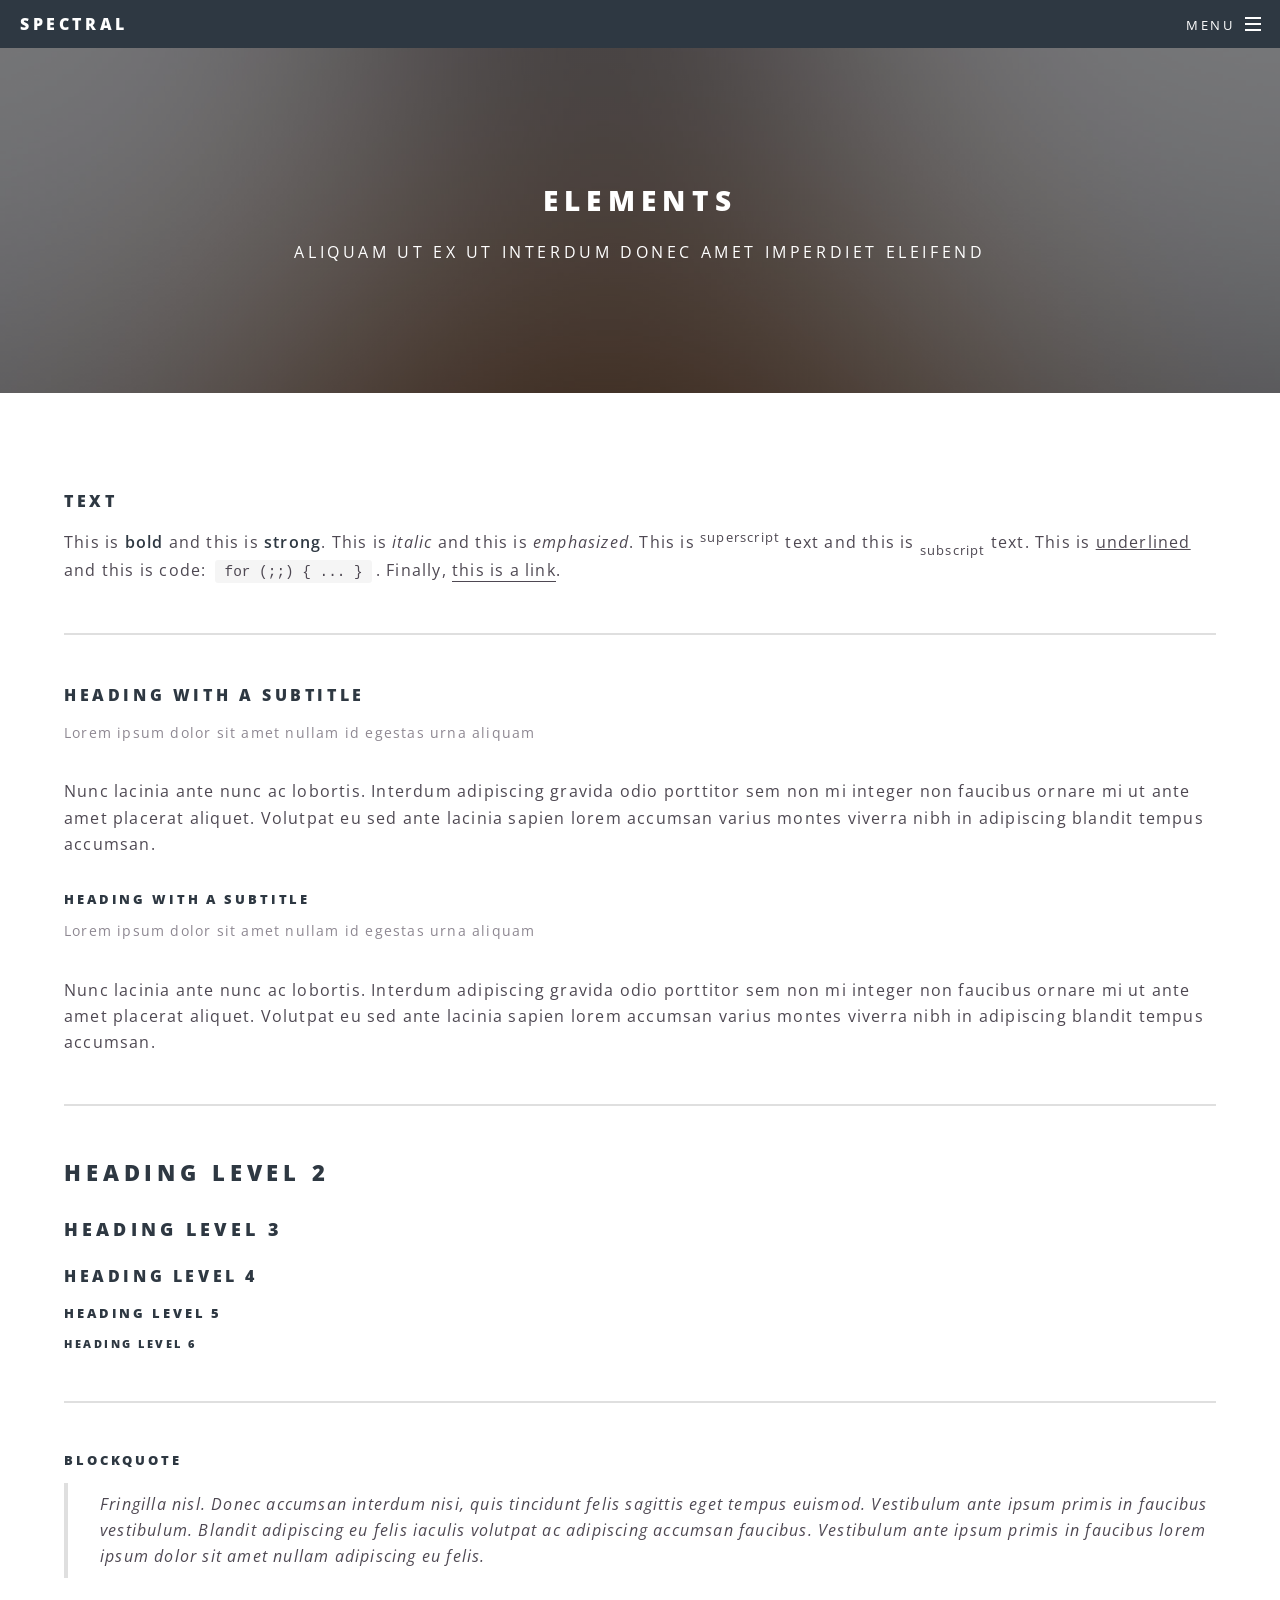
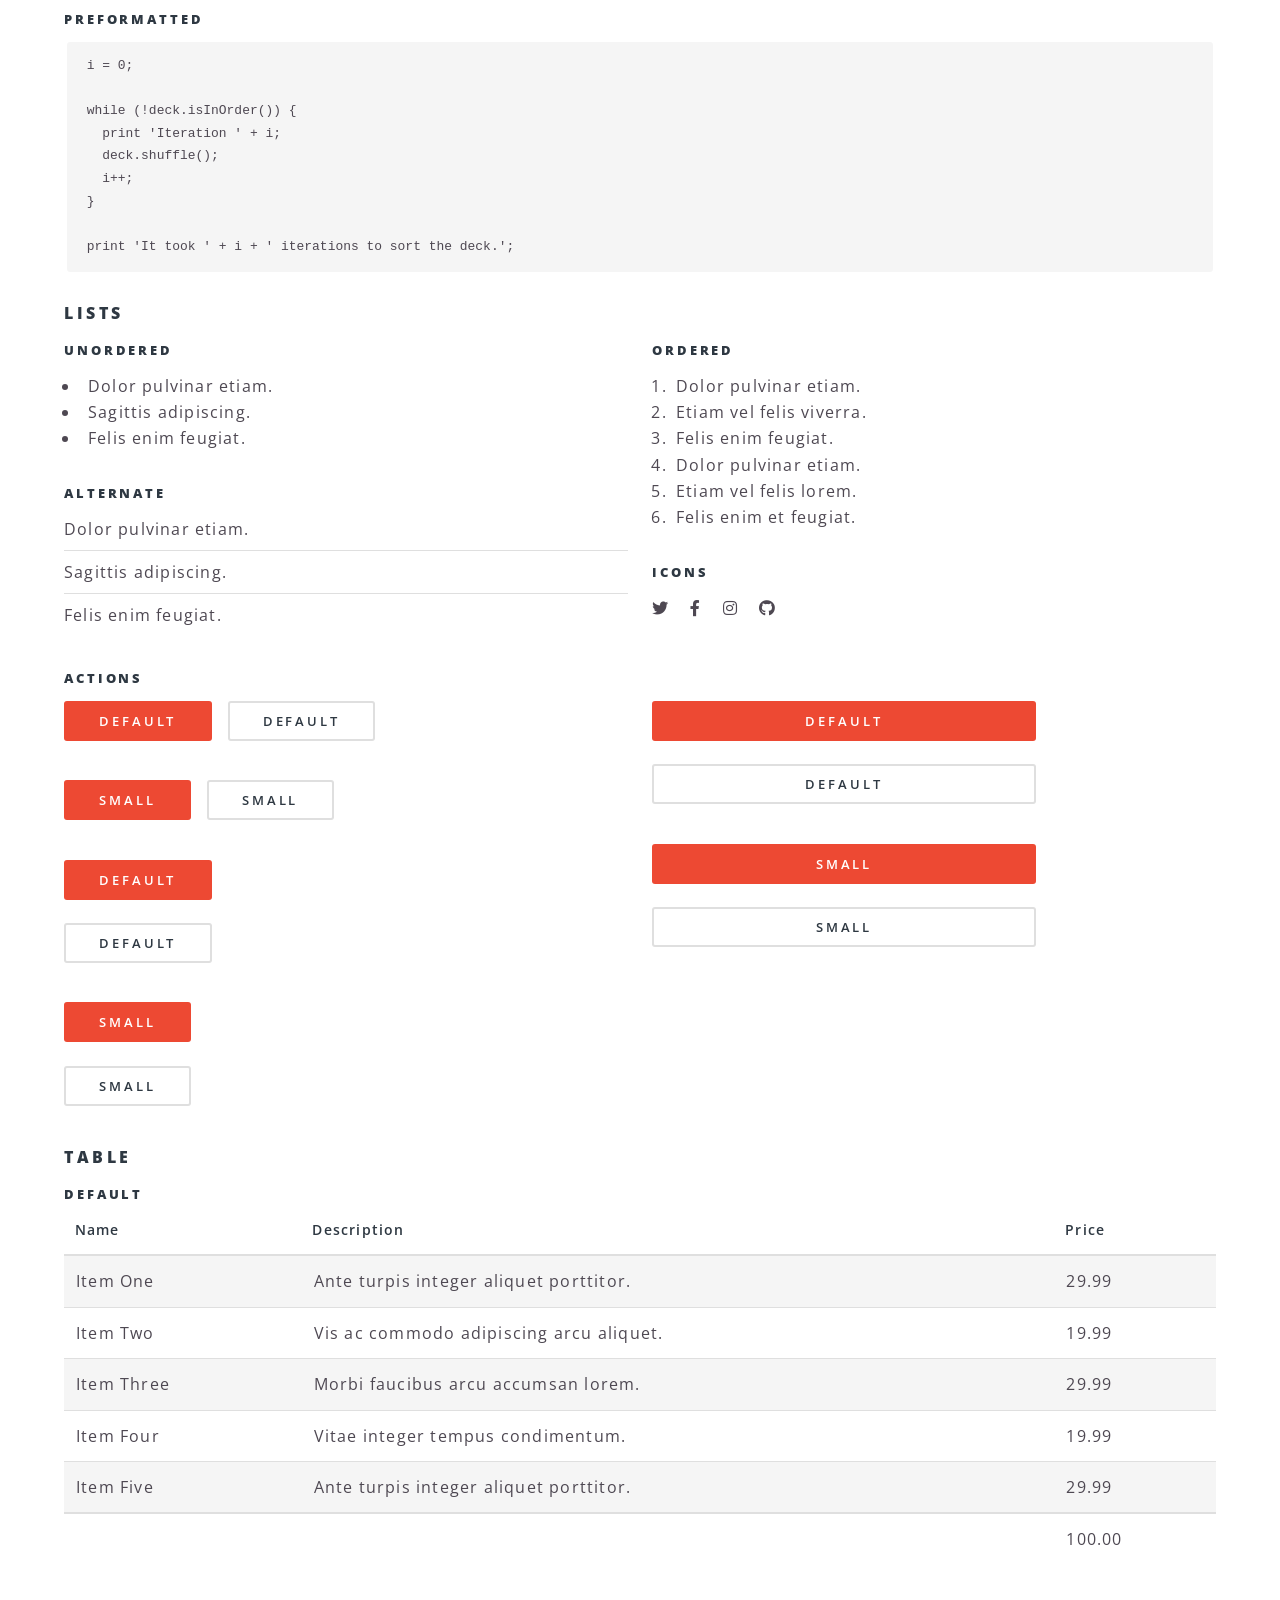
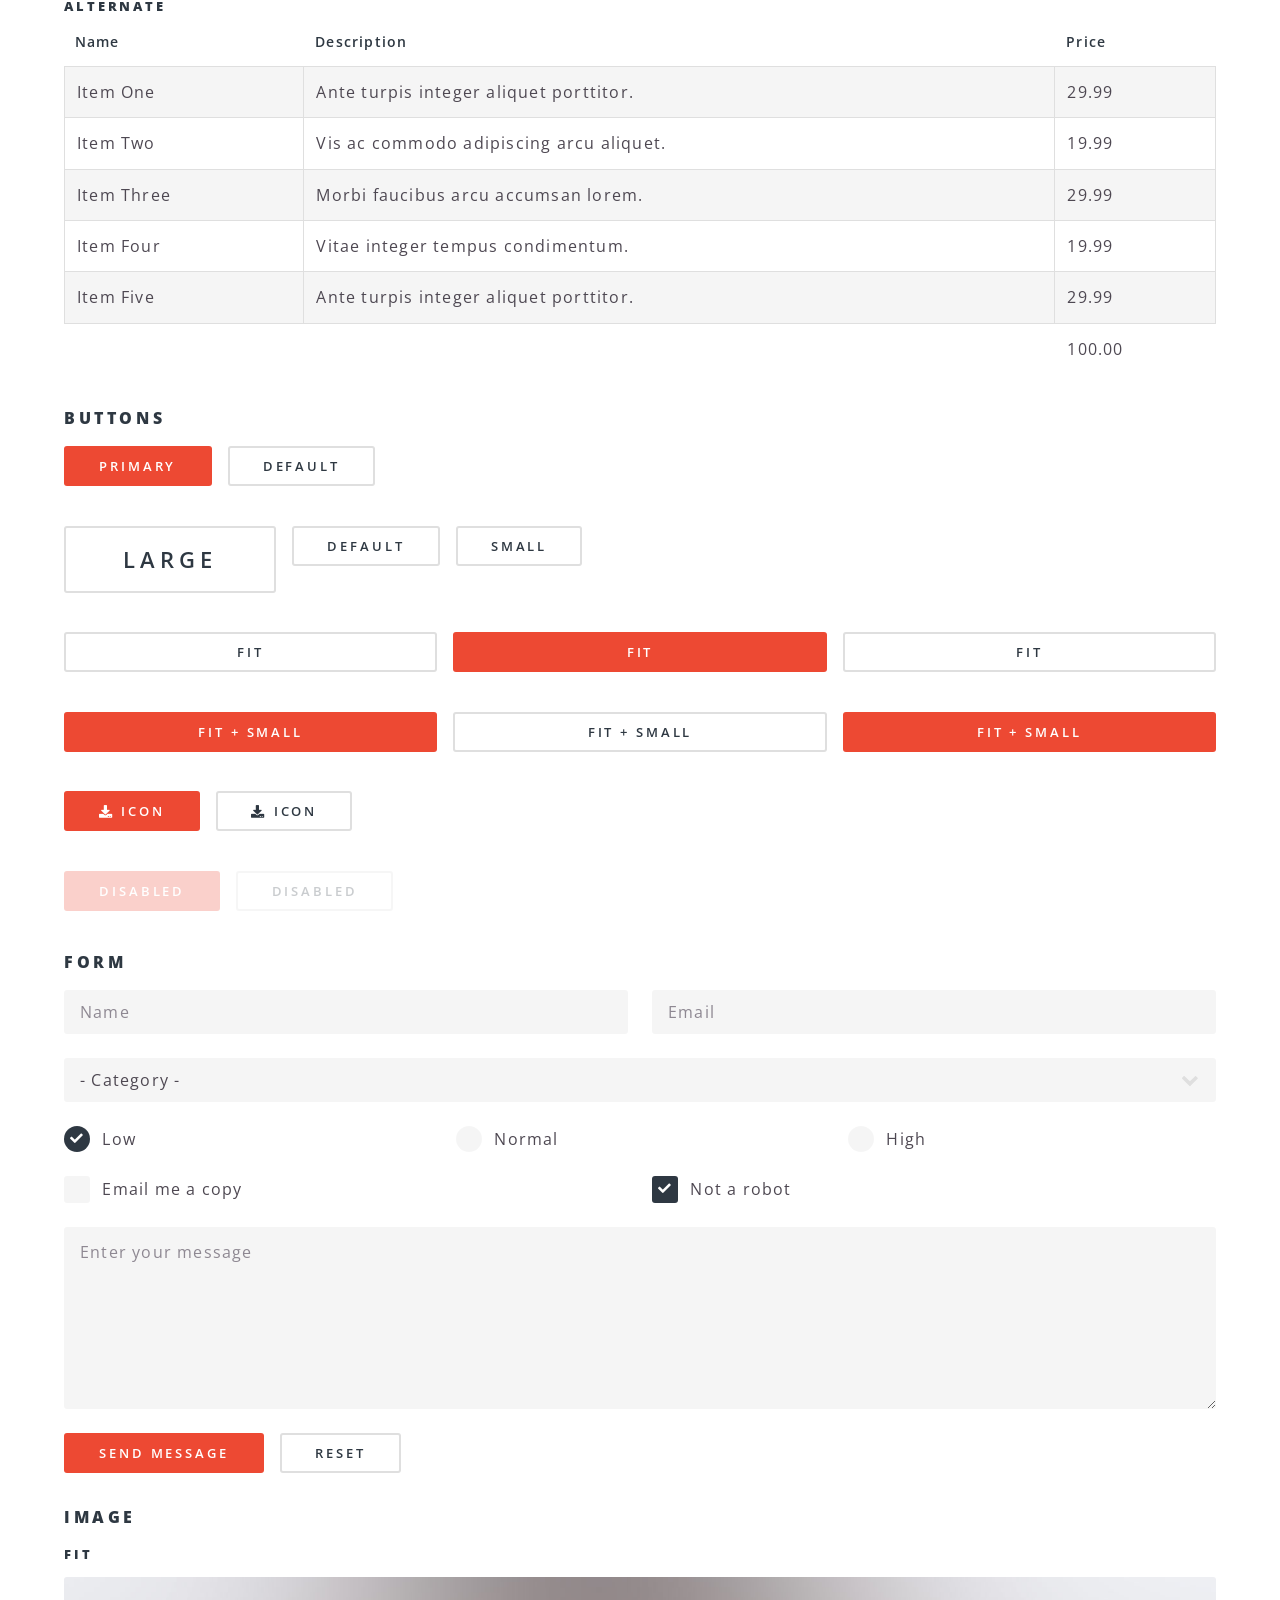
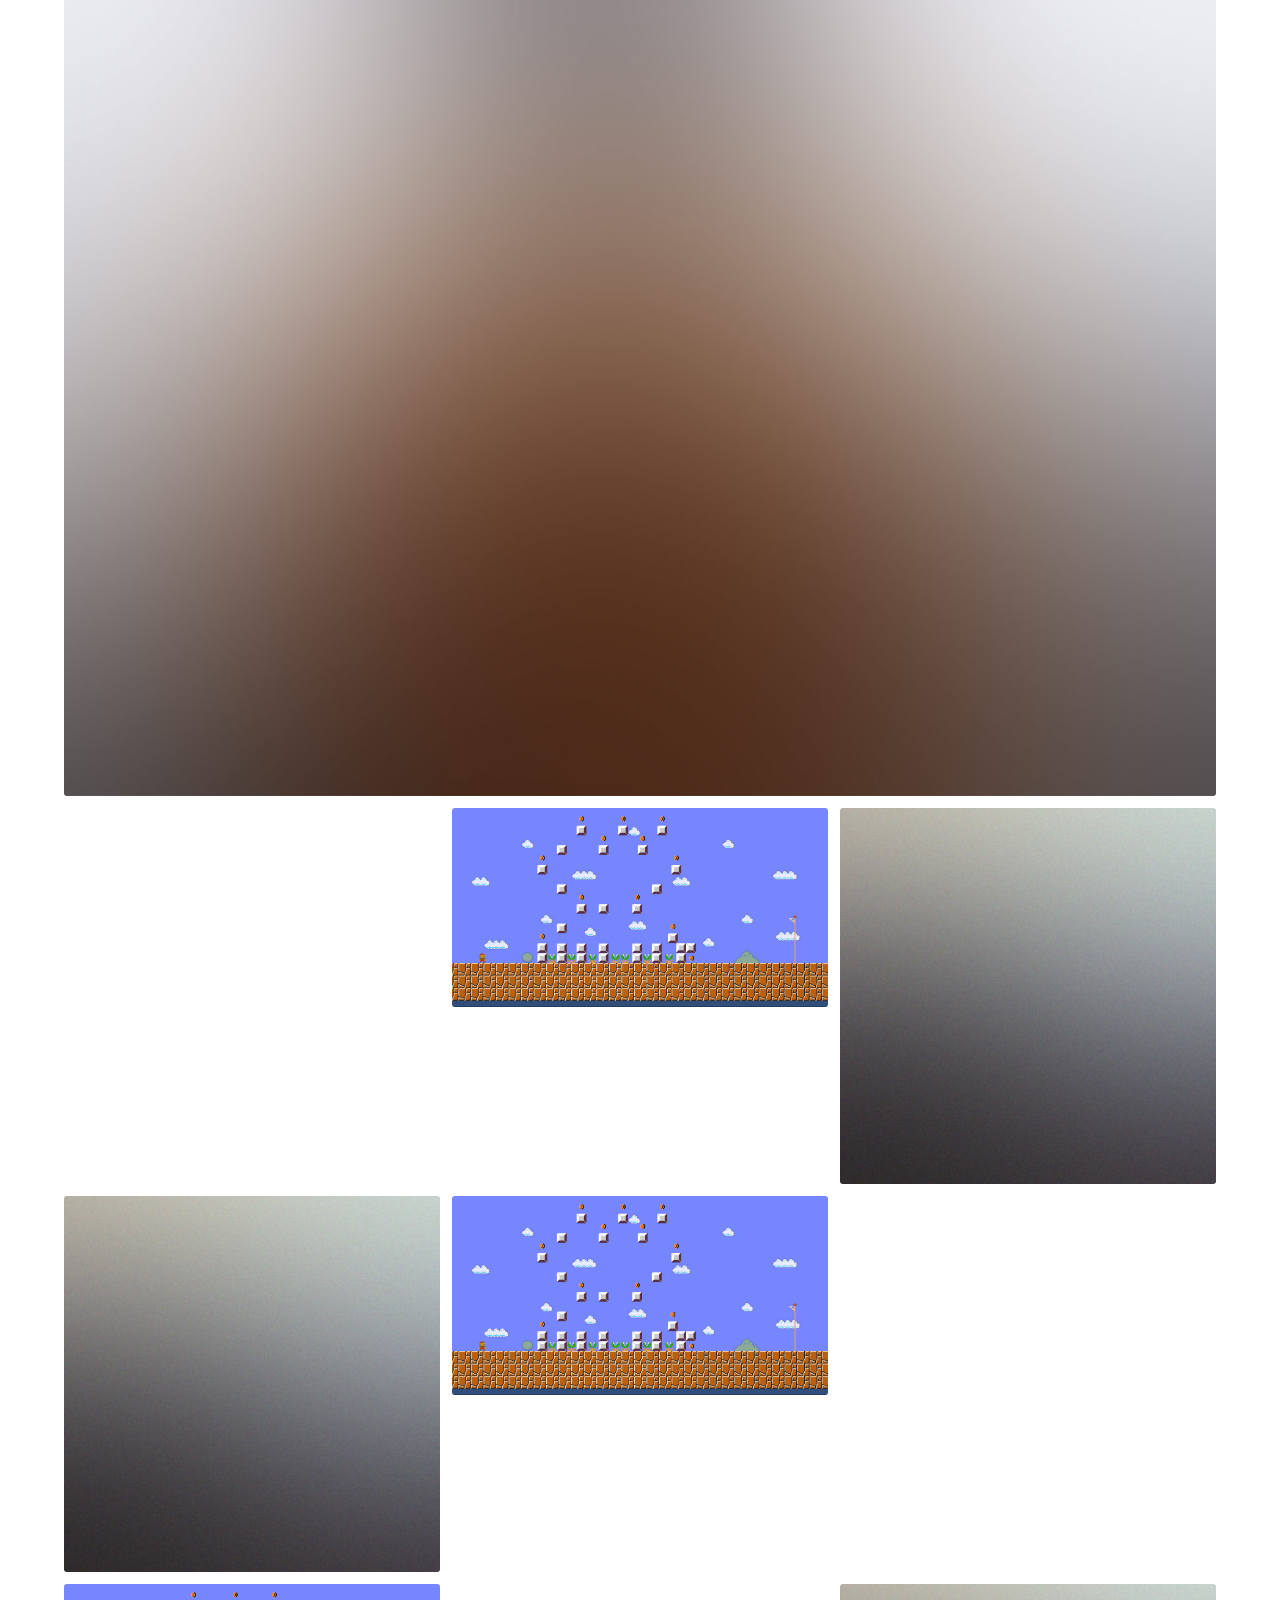
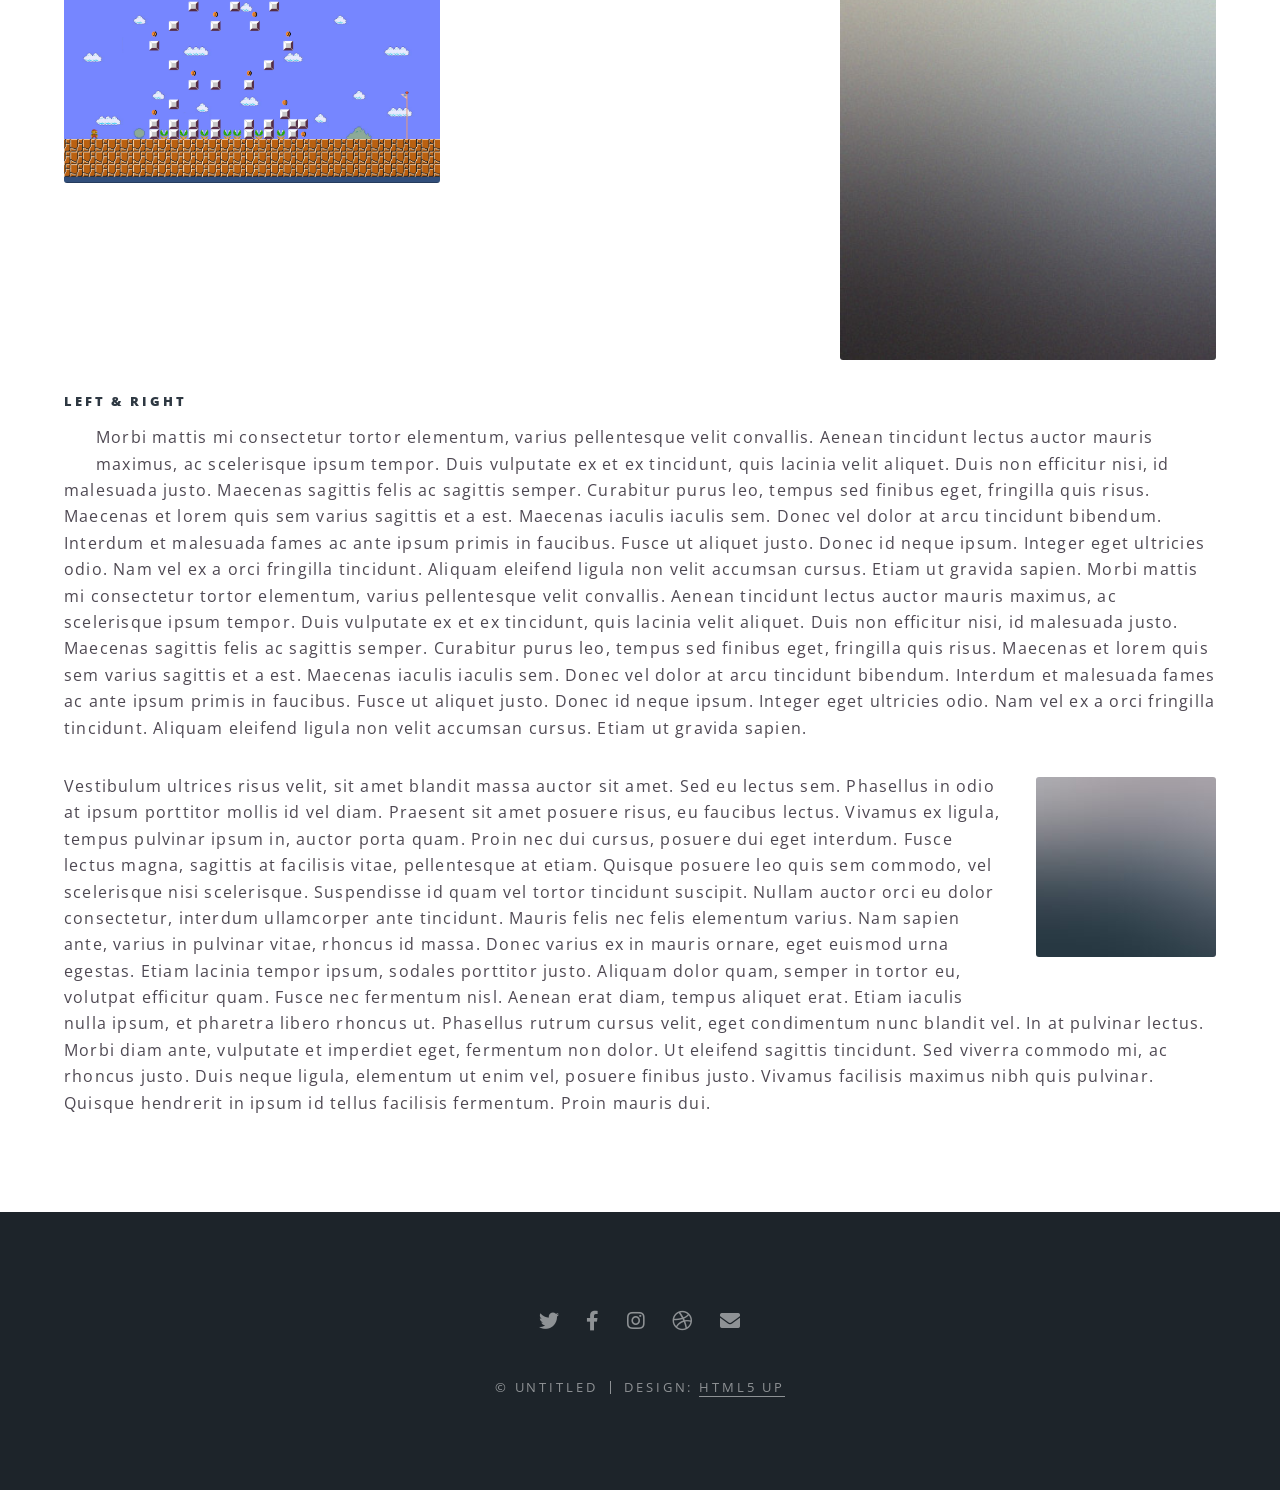
==== commit 2b9ae150: "Rough draft" ====
--- a/elements.html
+++ b/elements.html
@@ -1,12 +1,12 @@
 <!DOCTYPE HTML>
 <!--
-	Stellar by HTML5 UP
+	Spectral by HTML5 UP
 	html5up.net | @ajlkn
 	Free for personal and commercial use under the CCA 3.0 license (html5up.net/license)
 -->
 <html>
 	<head>
-		<title>Elements - Stellar by HTML5 UP</title>
+		<title>Elements - Spectral by HTML5 UP</title>
 		<meta charset="utf-8" />
 		<meta name="viewport" content="width=device-width, initial-scale=1, user-scalable=no" />
 		<link rel="stylesheet" href="assets/css/main.css" />
@@ -14,365 +14,361 @@
 	</head>
 	<body class="is-preload">
 
-		<!-- Wrapper -->
-			<div id="wrapper">
+		<!-- Page Wrapper -->
+			<div id="page-wrapper">
 
 				<!-- Header -->
 					<header id="header">
-						<h1>Elements</h1>
-						<p>Ipsum dolor sit amet nullam</p>
+						<h1><a href="index.html">Spectral</a></h1>
+						<nav id="nav">
+							<ul>
+								<li class="special">
+									<a href="#menu" class="menuToggle"><span>Menu</span></a>
+									<div id="menu">
+										<ul>
+											<li><a href="index.html">Home</a></li>
+											<li><a href="generic.html">Generic</a></li>
+											<li><a href="elements.html">Elements</a></li>
+											<li><a href="#">Sign Up</a></li>
+											<li><a href="#">Log In</a></li>
+										</ul>
+									</div>
+								</li>
+							</ul>
+						</nav>
 					</header>
 
 				<!-- Main -->
-					<div id="main">
-
-						<!-- Content -->
-							<section id="content" class="main">
-
-								<!-- Text -->
-									<section>
-										<h2>Text</h2>
-										<p>This is <b>bold</b> and this is <strong>strong</strong>. This is <i>italic</i> and this is <em>emphasized</em>.
-										This is <sup>superscript</sup> text and this is <sub>subscript</sub> text.
-										This is <u>underlined</u> and this is code: <code>for (;;) { ... }</code>. Finally, <a href="#">this is a link</a>.</p>
-										<hr />
-										<p>Nunc lacinia ante nunc ac lobortis. Interdum adipiscing gravida odio porttitor sem non mi integer non faucibus ornare mi ut ante amet placerat aliquet. Volutpat eu sed ante lacinia sapien lorem accumsan varius montes viverra nibh in adipiscing blandit tempus accumsan.</p>
-										<hr />
-										<h2>Heading Level 2</h2>
-										<h3>Heading Level 3</h3>
-										<h4>Heading Level 4</h4>
-										<hr />
-										<h3>Blockquote</h3>
-										<blockquote>Fringilla nisl. Donec accumsan interdum nisi, quis tincidunt felis sagittis eget tempus euismod. Vestibulum ante ipsum primis in faucibus vestibulum. Blandit adipiscing eu felis iaculis volutpat ac adipiscing accumsan faucibus. Vestibulum ante ipsum primis in faucibus lorem ipsum dolor sit amet nullam adipiscing eu felis.</blockquote>
-										<h3>Preformatted</h3>
-										<pre><code>i = 0;
+					<article id="main">
+						<header>
+							<h2>Elements</h2>
+							<p>Aliquam ut ex ut interdum donec amet imperdiet eleifend</p>
+						</header>
+						<section class="wrapper style5">
+							<div class="inner">
+
+								<section>
+									<h4>Text</h4>
+									<p>This is <b>bold</b> and this is <strong>strong</strong>. This is <i>italic</i> and this is <em>emphasized</em>.
+									This is <sup>superscript</sup> text and this is <sub>subscript</sub> text.
+									This is <u>underlined</u> and this is code: <code>for (;;) { ... }</code>. Finally, <a href="#">this is a link</a>.</p>
+									<hr />
+									<header>
+										<h4>Heading with a Subtitle</h4>
+										<p>Lorem ipsum dolor sit amet nullam id egestas urna aliquam</p>
+									</header>
+									<p>Nunc lacinia ante nunc ac lobortis. Interdum adipiscing gravida odio porttitor sem non mi integer non faucibus ornare mi ut ante amet placerat aliquet. Volutpat eu sed ante lacinia sapien lorem accumsan varius montes viverra nibh in adipiscing blandit tempus accumsan.</p>
+									<header>
+										<h5>Heading with a Subtitle</h5>
+										<p>Lorem ipsum dolor sit amet nullam id egestas urna aliquam</p>
+									</header>
+									<p>Nunc lacinia ante nunc ac lobortis. Interdum adipiscing gravida odio porttitor sem non mi integer non faucibus ornare mi ut ante amet placerat aliquet. Volutpat eu sed ante lacinia sapien lorem accumsan varius montes viverra nibh in adipiscing blandit tempus accumsan.</p>
+									<hr />
+									<h2>Heading Level 2</h2>
+									<h3>Heading Level 3</h3>
+									<h4>Heading Level 4</h4>
+									<h5>Heading Level 5</h5>
+									<h6>Heading Level 6</h6>
+									<hr />
+									<h5>Blockquote</h5>
+									<blockquote>Fringilla nisl. Donec accumsan interdum nisi, quis tincidunt felis sagittis eget tempus euismod. Vestibulum ante ipsum primis in faucibus vestibulum. Blandit adipiscing eu felis iaculis volutpat ac adipiscing accumsan faucibus. Vestibulum ante ipsum primis in faucibus lorem ipsum dolor sit amet nullam adipiscing eu felis.</blockquote>
+									<h5>Preformatted</h5>
+									<pre><code>i = 0;
 
 while (!deck.isInOrder()) {
-    print 'Iteration ' + i;
-    deck.shuffle();
-    i++;
+  print 'Iteration ' + i;
+  deck.shuffle();
+  i++;
 }
 
 print 'It took ' + i + ' iterations to sort the deck.';</code></pre>
-									</section>
-
-								<!-- Lists -->
-									<section>
-										<h2>Lists</h2>
-										<div class="row">
-											<div class="col-6 col-12-medium">
-												<h3>Unordered</h3>
-												<ul>
-													<li>Dolor pulvinar magna etiam.</li>
-													<li>Sagittis sed lorem adipiscing.</li>
-													<li>Felis enim etiam feugiat.</li>
-													<li>Ipsum lorem nullam consequat.</li>
+								</section>
+
+								<section>
+									<h4>Lists</h4>
+									<div class="row">
+										<div class="col-6 col-12-medium">
+											<h5>Unordered</h5>
+											<ul>
+												<li>Dolor pulvinar etiam.</li>
+												<li>Sagittis adipiscing.</li>
+												<li>Felis enim feugiat.</li>
+											</ul>
+											<h5>Alternate</h5>
+											<ul class="alt">
+												<li>Dolor pulvinar etiam.</li>
+												<li>Sagittis adipiscing.</li>
+												<li>Felis enim feugiat.</li>
+											</ul>
+										</div>
+										<div class="col-6 col-12-medium">
+											<h5>Ordered</h5>
+											<ol>
+												<li>Dolor pulvinar etiam.</li>
+												<li>Etiam vel felis viverra.</li>
+												<li>Felis enim feugiat.</li>
+												<li>Dolor pulvinar etiam.</li>
+												<li>Etiam vel felis lorem.</li>
+												<li>Felis enim et feugiat.</li>
+											</ol>
+											<h5>Icons</h5>
+											<ul class="icons">
+												<li><a href="#" class="icon brands fa-twitter"><span class="label">Twitter</span></a></li>
+												<li><a href="#" class="icon brands fa-facebook-f"><span class="label">Facebook</span></a></li>
+												<li><a href="#" class="icon brands fa-instagram"><span class="label">Instagram</span></a></li>
+												<li><a href="#" class="icon brands fa-github"><span class="label">Github</span></a></li>
+											</ul>
+										</div>
+									</div>
+									<h5>Actions</h5>
+									<div class="row">
+										<div class="col-6 col-12-medium">
+											<ul class="actions">
+												<li><a href="#" class="button primary">Default</a></li>
+												<li><a href="#" class="button">Default</a></li>
+											</ul>
+											<ul class="actions small">
+												<li><a href="#" class="button primary small">Small</a></li>
+												<li><a href="#" class="button small">Small</a></li>
+											</ul>
+											<ul class="actions stacked">
+												<li><a href="#" class="button primary">Default</a></li>
+												<li><a href="#" class="button">Default</a></li>
+											</ul>
+											<ul class="actions stacked">
+												<li><a href="#" class="button primary small">Small</a></li>
+												<li><a href="#" class="button small">Small</a></li>
+											</ul>
+										</div>
+										<div class="col-6 col-12-medium">
+											<ul class="actions stacked">
+												<li><a href="#" class="button primary fit">Default</a></li>
+												<li><a href="#" class="button fit">Default</a></li>
+											</ul>
+											<ul class="actions stacked">
+												<li><a href="#" class="button primary small fit">Small</a></li>
+												<li><a href="#" class="button small fit">Small</a></li>
+											</ul>
+										</div>
+									</div>
+								</section>
+
+								<section>
+									<h4>Table</h4>
+									<h5>Default</h5>
+									<div class="table-wrapper">
+										<table>
+											<thead>
+												<tr>
+													<th>Name</th>
+													<th>Description</th>
+													<th>Price</th>
+												</tr>
+											</thead>
+											<tbody>
+												<tr>
+													<td>Item One</td>
+													<td>Ante turpis integer aliquet porttitor.</td>
+													<td>29.99</td>
+												</tr>
+												<tr>
+													<td>Item Two</td>
+													<td>Vis ac commodo adipiscing arcu aliquet.</td>
+													<td>19.99</td>
+												</tr>
+												<tr>
+													<td>Item Three</td>
+													<td> Morbi faucibus arcu accumsan lorem.</td>
+													<td>29.99</td>
+												</tr>
+												<tr>
+													<td>Item Four</td>
+													<td>Vitae integer tempus condimentum.</td>
+													<td>19.99</td>
+												</tr>
+												<tr>
+													<td>Item Five</td>
+													<td>Ante turpis integer aliquet porttitor.</td>
+													<td>29.99</td>
+												</tr>
+											</tbody>
+											<tfoot>
+												<tr>
+													<td colspan="2"></td>
+													<td>100.00</td>
+												</tr>
+											</tfoot>
+										</table>
+									</div>
+
+									<h5>Alternate</h5>
+									<div class="table-wrapper">
+										<table class="alt">
+											<thead>
+												<tr>
+													<th>Name</th>
+													<th>Description</th>
+													<th>Price</th>
+												</tr>
+											</thead>
+											<tbody>
+												<tr>
+													<td>Item One</td>
+													<td>Ante turpis integer aliquet porttitor.</td>
+													<td>29.99</td>
+												</tr>
+												<tr>
+													<td>Item Two</td>
+													<td>Vis ac commodo adipiscing arcu aliquet.</td>
+													<td>19.99</td>
+												</tr>
+												<tr>
+													<td>Item Three</td>
+													<td> Morbi faucibus arcu accumsan lorem.</td>
+													<td>29.99</td>
+												</tr>
+												<tr>
+													<td>Item Four</td>
+													<td>Vitae integer tempus condimentum.</td>
+													<td>19.99</td>
+												</tr>
+												<tr>
+													<td>Item Five</td>
+													<td>Ante turpis integer aliquet porttitor.</td>
+													<td>29.99</td>
+												</tr>
+											</tbody>
+											<tfoot>
+												<tr>
+													<td colspan="2"></td>
+													<td>100.00</td>
+												</tr>
+											</tfoot>
+										</table>
+									</div>
+								</section>
+
+								<section>
+									<h4>Buttons</h4>
+									<ul class="actions">
+										<li><a href="#" class="button primary">Primary</a></li>
+										<li><a href="#" class="button">Default</a></li>
+									</ul>
+									<ul class="actions">
+										<li><a href="#" class="button large">Large</a></li>
+										<li><a href="#" class="button">Default</a></li>
+										<li><a href="#" class="button small">Small</a></li>
+									</ul>
+									<ul class="actions fit">
+										<li><a href="#" class="button fit">Fit</a></li>
+										<li><a href="#" class="button primary fit">Fit</a></li>
+										<li><a href="#" class="button fit">Fit</a></li>
+									</ul>
+									<ul class="actions fit small">
+										<li><a href="#" class="button primary fit small">Fit + Small</a></li>
+										<li><a href="#" class="button fit small">Fit + Small</a></li>
+										<li><a href="#" class="button primary fit small">Fit + Small</a></li>
+									</ul>
+									<ul class="actions">
+										<li><a href="#" class="button primary icon solid fa-download">Icon</a></li>
+										<li><a href="#" class="button icon solid fa-download">Icon</a></li>
+									</ul>
+									<ul class="actions">
+										<li><span class="button primary disabled">Disabled</span></li>
+										<li><span class="button disabled">Disabled</span></li>
+									</ul>
+								</section>
+
+								<section>
+									<h4>Form</h4>
+									<form method="post" action="#">
+										<div class="row gtr-uniform">
+											<div class="col-6 col-12-xsmall">
+												<input type="text" name="demo-name" id="demo-name" value="" placeholder="Name" />
+											</div>
+											<div class="col-6 col-12-xsmall">
+												<input type="email" name="demo-email" id="demo-email" value="" placeholder="Email" />
+											</div>
+											<div class="col-12">
+												<select name="demo-category" id="demo-category">
+													<option value="">- Category -</option>
+													<option value="1">Manufacturing</option>
+													<option value="1">Shipping</option>
+													<option value="1">Administration</option>
+													<option value="1">Human Resources</option>
+												</select>
+											</div>
+											<div class="col-4 col-12-small">
+												<input type="radio" id="demo-priority-low" name="demo-priority" checked>
+												<label for="demo-priority-low">Low</label>
+											</div>
+											<div class="col-4 col-12-small">
+												<input type="radio" id="demo-priority-normal" name="demo-priority">
+												<label for="demo-priority-normal">Normal</label>
+											</div>
+											<div class="col-4 col-12-small">
+												<input type="radio" id="demo-priority-high" name="demo-priority">
+												<label for="demo-priority-high">High</label>
+											</div>
+											<div class="col-6 col-12-small">
+												<input type="checkbox" id="demo-copy" name="demo-copy">
+												<label for="demo-copy">Email me a copy</label>
+											</div>
+											<div class="col-6 col-12-small">
+												<input type="checkbox" id="demo-human" name="demo-human" checked>
+												<label for="demo-human">Not a robot</label>
+											</div>
+											<div class="col-12">
+												<textarea name="demo-message" id="demo-message" placeholder="Enter your message" rows="6"></textarea>
+											</div>
+											<div class="col-12">
+												<ul class="actions">
+													<li><input type="submit" value="Send Message" class="primary" /></li>
+													<li><input type="reset" value="Reset" /></li>
 												</ul>
-												<h3>Alternate</h3>
-												<ul class="alt">
-													<li>Dolor pulvinar magna etiam.</li>
-													<li>Sagittis sed lorem adipiscing.</li>
-													<li>Felis enim etiam feugiat.</li>
-													<li>Ipsum lorem nullam consequat.</li>
-												</ul>
-											</div>
-											<div class="col-6 col-12-medium">
-												<h3>Ordered</h3>
-												<ol>
-													<li>Dolor pulvinar etiam.</li>
-													<li>Etiam vel felis viverra.</li>
-													<li>Felis enim feugiat.</li>
-													<li>Dolor pulvinar etiam.</li>
-													<li>Etiam vel felis lorem.</li>
-													<li>Felis enim et feugiat.</li>
-												</ol>
-												<h3>Icons</h3>
-												<ul class="icons">
-													<li><a href="#" class="icon brands fa-twitter"><span class="label">Twitter</span></a></li>
-													<li><a href="#" class="icon brands fa-facebook-f"><span class="label">Facebook</span></a></li>
-													<li><a href="#" class="icon brands fa-instagram"><span class="label">Instagram</span></a></li>
-													<li><a href="#" class="icon brands fa-github"><span class="label">GitHub</span></a></li>
-													<li><a href="#" class="icon brands fa-dribbble"><span class="label">Dribbble</span></a></li>
-												</ul>
-												<ul class="icons">
-													<li><a href="#" class="icon brands alt fa-twitter"><span class="label">Twitter</span></a></li>
-													<li><a href="#" class="icon brands alt fa-facebook-f"><span class="label">Facebook</span></a></li>
-													<li><a href="#" class="icon brands alt fa-instagram"><span class="label">Instagram</span></a></li>
-													<li><a href="#" class="icon brands alt fa-github"><span class="label">GitHub</span></a></li>
-													<li><a href="#" class="icon brands alt fa-dribbble"><span class="label">Dribbble</span></a></li>
-												</ul>
-											</div>
-										</div>
-										<h2>Actions</h2>
-										<div class="row">
-											<div class="col-6 col-12-medium">
-												<ul class="actions">
-													<li><a href="#" class="button primary">Default</a></li>
-													<li><a href="#" class="button">Default</a></li>
-												</ul>
-												<ul class="actions small">
-													<li><a href="#" class="button primary small">Small</a></li>
-													<li><a href="#" class="button small">Small</a></li>
-												</ul>
-												<ul class="actions stacked">
-													<li><a href="#" class="button primary">Default</a></li>
-													<li><a href="#" class="button">Default</a></li>
-												</ul>
-												<ul class="actions stacked">
-													<li><a href="#" class="button primary small">Small</a></li>
-													<li><a href="#" class="button small">Small</a></li>
-												</ul>
-											</div>
-											<div class="col-6 col-12-medium">
-												<ul class="actions stacked">
-													<li><a href="#" class="button primary fit">Default</a></li>
-													<li><a href="#" class="button fit">Default</a></li>
-												</ul>
-												<ul class="actions stacked">
-													<li><a href="#" class="button primary small fit">Small</a></li>
-													<li><a href="#" class="button small fit">Small</a></li>
-												</ul>
-											</div>
-										</div>
-									</section>
-
-								<!-- Table -->
-									<section>
-										<h2>Table</h2>
-										<h3>Default</h3>
-										<div class="table-wrapper">
-											<table>
-												<thead>
-													<tr>
-														<th>Name</th>
-														<th>Description</th>
-														<th>Price</th>
-													</tr>
-												</thead>
-												<tbody>
-													<tr>
-														<td>Item One</td>
-														<td>Ante turpis integer aliquet porttitor.</td>
-														<td>29.99</td>
-													</tr>
-													<tr>
-														<td>Item Two</td>
-														<td>Vis ac commodo adipiscing arcu aliquet.</td>
-														<td>19.99</td>
-													</tr>
-													<tr>
-														<td>Item Three</td>
-														<td> Morbi faucibus arcu accumsan lorem.</td>
-														<td>29.99</td>
-													</tr>
-													<tr>
-														<td>Item Four</td>
-														<td>Vitae integer tempus condimentum.</td>
-														<td>19.99</td>
-													</tr>
-													<tr>
-														<td>Item Five</td>
-														<td>Ante turpis integer aliquet porttitor.</td>
-														<td>29.99</td>
-													</tr>
-												</tbody>
-												<tfoot>
-													<tr>
-														<td colspan="2"></td>
-														<td>100.00</td>
-													</tr>
-												</tfoot>
-											</table>
-										</div>
-
-										<h3>Alternate</h3>
-										<div class="table-wrapper">
-											<table class="alt">
-												<thead>
-													<tr>
-														<th>Name</th>
-														<th>Description</th>
-														<th>Price</th>
-													</tr>
-												</thead>
-												<tbody>
-													<tr>
-														<td>Item One</td>
-														<td>Ante turpis integer aliquet porttitor.</td>
-														<td>29.99</td>
-													</tr>
-													<tr>
-														<td>Item Two</td>
-														<td>Vis ac commodo adipiscing arcu aliquet.</td>
-														<td>19.99</td>
-													</tr>
-													<tr>
-														<td>Item Three</td>
-														<td> Morbi faucibus arcu accumsan lorem.</td>
-														<td>29.99</td>
-													</tr>
-													<tr>
-														<td>Item Four</td>
-														<td>Vitae integer tempus condimentum.</td>
-														<td>19.99</td>
-													</tr>
-													<tr>
-														<td>Item Five</td>
-														<td>Ante turpis integer aliquet porttitor.</td>
-														<td>29.99</td>
-													</tr>
-												</tbody>
-												<tfoot>
-													<tr>
-														<td colspan="2"></td>
-														<td>100.00</td>
-													</tr>
-												</tfoot>
-											</table>
-										</div>
-									</section>
-
-								<!-- Buttons -->
-									<section>
-										<h3>Buttons</h3>
-										<ul class="actions">
-											<li><a href="#" class="button primary">Primary</a></li>
-											<li><a href="#" class="button">Default</a></li>
-										</ul>
-										<ul class="actions">
-											<li><a href="#" class="button large">Large</a></li>
-											<li><a href="#" class="button">Default</a></li>
-											<li><a href="#" class="button small">Small</a></li>
-										</ul>
-										<ul class="actions fit">
-											<li><a href="#" class="button primary fit">Fit</a></li>
-											<li><a href="#" class="button fit">Fit</a></li>
-											<li><a href="#" class="button fit">Fit</a></li>
-										</ul>
-										<ul class="actions fit small">
-											<li><a href="#" class="button primary fit small">Fit + Small</a></li>
-											<li><a href="#" class="button fit small">Fit + Small</a></li>
-											<li><a href="#" class="button fit small">Fit + Small</a></li>
-										</ul>
-										<ul class="actions">
-											<li><a href="#" class="button primary icon solidfa-download">Icon</a></li>
-											<li><a href="#" class="button icon solid fa-upload">Icon</a></li>
-											<li><a href="#" class="button icon solid fa-save">Icon</a></li>
-										</ul>
-										<ul class="actions">
-											<li><span class="button primary disabled">Disabled</span></li>
-											<li><span class="button disabled">Disabled</span></li>
-										</ul>
-									</section>
-
-								<!-- Form -->
-									<section>
-										<h2>Form</h2>
-										<form method="post" action="#">
-											<div class="row gtr-uniform">
-												<div class="col-6 col-12-xsmall">
-													<input type="text" name="demo-name" id="demo-name" value="" placeholder="Name" />
-												</div>
-												<div class="col-6 col-12-xsmall">
-													<input type="email" name="demo-email" id="demo-email" value="" placeholder="Email" />
-												</div>
-												<div class="col-12">
-													<select name="demo-category" id="demo-category">
-														<option value="">- Category -</option>
-														<option value="1">Manufacturing</option>
-														<option value="1">Shipping</option>
-														<option value="1">Administration</option>
-														<option value="1">Human Resources</option>
-													</select>
-												</div>
-												<div class="col-4 col-12-small">
-													<input type="radio" id="demo-priority-low" name="demo-priority" checked>
-													<label for="demo-priority-low">Low</label>
-												</div>
-												<div class="col-4 col-12-small">
-													<input type="radio" id="demo-priority-normal" name="demo-priority">
-													<label for="demo-priority-normal">Normal</label>
-												</div>
-												<div class="col-4 col-12-small">
-													<input type="radio" id="demo-priority-high" name="demo-priority">
-													<label for="demo-priority-high">High</label>
-												</div>
-												<div class="col-6 col-12-small">
-													<input type="checkbox" id="demo-copy" name="demo-copy">
-													<label for="demo-copy">Email me a copy</label>
-												</div>
-												<div class="col-6 col-12-small">
-													<input type="checkbox" id="demo-human" name="demo-human" checked>
-													<label for="demo-human">Not a robot</label>
-												</div>
-												<div class="col-12">
-													<textarea name="demo-message" id="demo-message" placeholder="Enter your message" rows="6"></textarea>
-												</div>
-												<div class="col-12">
-													<ul class="actions">
-														<li><input type="submit" value="Send Message" class="primary" /></li>
-														<li><input type="reset" value="Reset" /></li>
-													</ul>
-												</div>
-											</div>
-										</form>
-									</section>
-
-								<!-- Image -->
-									<section>
-										<h2>Image</h2>
-										<h3>Fit</h3>
-										<div class="box alt">
-											<div class="row gtr-uniform">
-												<div class="col-12"><span class="image fit"><img src="images/pic04.jpg" alt="" /></span></div>
-												<div class="col-4"><span class="image fit"><img src="images/pic01.jpg" alt="" /></span></div>
-												<div class="col-4"><span class="image fit"><img src="images/pic02.jpg" alt="" /></span></div>
-												<div class="col-4"><span class="image fit"><img src="images/pic03.jpg" alt="" /></span></div>
-												<div class="col-4"><span class="image fit"><img src="images/pic03.jpg" alt="" /></span></div>
-												<div class="col-4"><span class="image fit"><img src="images/pic01.jpg" alt="" /></span></div>
-												<div class="col-4"><span class="image fit"><img src="images/pic02.jpg" alt="" /></span></div>
-												<div class="col-4"><span class="image fit"><img src="images/pic02.jpg" alt="" /></span></div>
-												<div class="col-4"><span class="image fit"><img src="images/pic03.jpg" alt="" /></span></div>
-												<div class="col-4"><span class="image fit"><img src="images/pic01.jpg" alt="" /></span></div>
-											</div>
-										</div>
-										<h3>Left &amp; Right</h3>
-										<p><span class="image left"><img src="images/pic05.jpg" alt="" /></span>Fringilla nisl. Donec accumsan interdum nisi, quis tincidunt felis sagittis eget. tempus euismod. Vestibulum ante ipsum primis in faucibus vestibulum. Blandit adipiscing eu felis iaculis volutpat ac adipiscing accumsan eu faucibus. Integer ac pellentesque praesent tincidunt felis sagittis eget. tempus euismod. Vestibulum ante ipsum primis in faucibus vestibulum. Blandit adipiscing eu felis iaculis volutpat ac adipiscing accumsan eu faucibus. Integer ac pellentesque praesent. Donec accumsan interdum nisi, quis tincidunt felis sagittis eget. tempus euismod. Vestibulum ante ipsum primis in faucibus vestibulum. Blandit adipiscing eu felis iaculis volutpat ac adipiscing accumsan eu faucibus. Integer ac pellentesque praesent tincidunt felis sagittis eget. tempus euismod. Vestibulum ante ipsum primis in faucibus vestibulum. Blandit adipiscing eu felis iaculis volutpat ac adipiscing accumsan eu faucibus. Integer ac pellentesque praesent. Blandit adipiscing eu felis iaculis volutpat ac adipiscing accumsan eu faucibus. Integer ac pellentesque praesent tincidunt felis sagittis eget. tempus euismod. Vestibulum ante ipsum primis in faucibus vestibulum. Blandit adipiscing eu felis iaculis volutpat ac adipiscing accumsan eu faucibus. Integer ac pellentesque praesent lorem ipsum dolor sit amet veroeros consequat. Etiam tempus lorem ipsum.</p>
-										<p><span class="image right"><img src="images/pic06.jpg" alt="" /></span>Fringilla nisl. Donec accumsan interdum nisi, quis tincidunt felis sagittis eget. tempus euismod. Vestibulum ante ipsum primis in faucibus vestibulum. Blandit adipiscing eu felis iaculis volutpat ac adipiscing accumsan eu faucibus. Integer ac pellentesque praesent tincidunt felis sagittis eget. tempus euismod. Vestibulum ante ipsum primis in faucibus vestibulum. Blandit adipiscing eu felis iaculis volutpat ac adipiscing accumsan eu faucibus. Integer ac pellentesque praesent. Donec accumsan interdum nisi, quis tincidunt felis sagittis eget. tempus euismod. Vestibulum ante ipsum primis in faucibus vestibulum. Blandit adipiscing eu felis iaculis volutpat ac adipiscing accumsan eu faucibus. Integer ac pellentesque praesent tincidunt felis sagittis eget. tempus euismod. Vestibulum ante ipsum primis in faucibus vestibulum. Blandit adipiscing eu felis iaculis volutpat ac adipiscing accumsan eu faucibus. Integer ac pellentesque praesent. Blandit adipiscing eu felis iaculis volutpat ac adipiscing accumsan eu faucibus. Integer ac pellentesque praesent tincidunt felis sagittis eget. tempus euismod. Vestibulum ante ipsum primis in faucibus vestibulum. Blandit adipiscing eu felis iaculis volutpat ac adipiscing accumsan eu faucibus..</p>
-									</section>
-
-							</section>
-
-					</div>
+											</div>
+										</div>
+									</form>
+								</section>
+
+								<section>
+									<h4>Image</h4>
+									<h5>Fit</h5>
+									<div class="box alt">
+										<div class="row gtr-50 gtr-uniform">
+											<div class="col-12"><span class="image fit"><img src="images/banner.jpg" alt="" /></span></div>
+											<div class="col-4"><span class="image fit"><img src="images/pic01.jpg" alt="" /></span></div>
+											<div class="col-4"><span class="image fit"><img src="images/pic02.jpg" alt="" /></span></div>
+											<div class="col-4"><span class="image fit"><img src="images/pic03.jpg" alt="" /></span></div>
+											<div class="col-4"><span class="image fit"><img src="images/pic03.jpg" alt="" /></span></div>
+											<div class="col-4"><span class="image fit"><img src="images/pic02.jpg" alt="" /></span></div>
+											<div class="col-4"><span class="image fit"><img src="images/pic01.jpg" alt="" /></span></div>
+											<div class="col-4"><span class="image fit"><img src="images/pic02.jpg" alt="" /></span></div>
+											<div class="col-4"><span class="image fit"><img src="images/pic01.jpg" alt="" /></span></div>
+											<div class="col-4"><span class="image fit"><img src="images/pic03.jpg" alt="" /></span></div>
+										</div>
+									</div>
+									<h5>Left &amp; Right</h5>
+									<p><span class="image left"><img src="images/pic04.jpg" alt="" /></span>Morbi mattis mi consectetur tortor elementum, varius pellentesque velit convallis. Aenean tincidunt lectus auctor mauris maximus, ac scelerisque ipsum tempor. Duis vulputate ex et ex tincidunt, quis lacinia velit aliquet. Duis non efficitur nisi, id malesuada justo. Maecenas sagittis felis ac sagittis semper. Curabitur purus leo, tempus sed finibus eget, fringilla quis risus. Maecenas et lorem quis sem varius sagittis et a est. Maecenas iaculis iaculis sem. Donec vel dolor at arcu tincidunt bibendum. Interdum et malesuada fames ac ante ipsum primis in faucibus. Fusce ut aliquet justo. Donec id neque ipsum. Integer eget ultricies odio. Nam vel ex a orci fringilla tincidunt. Aliquam eleifend ligula non velit accumsan cursus. Etiam ut gravida sapien. Morbi mattis mi consectetur tortor elementum, varius pellentesque velit convallis. Aenean tincidunt lectus auctor mauris maximus, ac scelerisque ipsum tempor. Duis vulputate ex et ex tincidunt, quis lacinia velit aliquet. Duis non efficitur nisi, id malesuada justo. Maecenas sagittis felis ac sagittis semper. Curabitur purus leo, tempus sed finibus eget, fringilla quis risus. Maecenas et lorem quis sem varius sagittis et a est. Maecenas iaculis iaculis sem. Donec vel dolor at arcu tincidunt bibendum. Interdum et malesuada fames ac ante ipsum primis in faucibus. Fusce ut aliquet justo. Donec id neque ipsum. Integer eget ultricies odio. Nam vel ex a orci fringilla tincidunt. Aliquam eleifend ligula non velit accumsan cursus. Etiam ut gravida sapien.</p>
+									<p><span class="image right"><img src="images/pic05.jpg" alt="" /></span>Vestibulum ultrices risus velit, sit amet blandit massa auctor sit amet. Sed eu lectus sem. Phasellus in odio at ipsum porttitor mollis id vel diam. Praesent sit amet posuere risus, eu faucibus lectus. Vivamus ex ligula, tempus pulvinar ipsum in, auctor porta quam. Proin nec dui cursus, posuere dui eget interdum. Fusce lectus magna, sagittis at facilisis vitae, pellentesque at etiam. Quisque posuere leo quis sem commodo, vel scelerisque nisi scelerisque. Suspendisse id quam vel tortor tincidunt suscipit. Nullam auctor orci eu dolor consectetur, interdum ullamcorper ante tincidunt. Mauris felis nec felis elementum varius. Nam sapien ante, varius in pulvinar vitae, rhoncus id massa. Donec varius ex in mauris ornare, eget euismod urna egestas. Etiam lacinia tempor ipsum, sodales porttitor justo. Aliquam dolor quam, semper in tortor eu, volutpat efficitur quam. Fusce nec fermentum nisl. Aenean erat diam, tempus aliquet erat. Etiam iaculis nulla ipsum, et pharetra libero rhoncus ut. Phasellus rutrum cursus velit, eget condimentum nunc blandit vel. In at pulvinar lectus. Morbi diam ante, vulputate et imperdiet eget, fermentum non dolor. Ut eleifend sagittis tincidunt. Sed viverra commodo mi, ac rhoncus justo. Duis neque ligula, elementum ut enim vel, posuere finibus justo. Vivamus facilisis maximus nibh quis pulvinar. Quisque hendrerit in ipsum id tellus facilisis fermentum. Proin mauris dui.</p>
+								</section>
+
+							</div>
+						</section>
+					</article>
 
 				<!-- Footer -->
 					<footer id="footer">
-						<section>
-							<h2>Aliquam sed mauris</h2>
-							<p>Sed lorem ipsum dolor sit amet et nullam consequat feugiat consequat magna adipiscing tempus etiam dolore veroeros. eget dapibus mauris. Cras aliquet, nisl ut viverra sollicitudin, ligula erat egestas velit, vitae tincidunt odio.</p>
-							<ul class="actions">
-								<li><a href="#" class="button">Learn More</a></li>
-							</ul>
-						</section>
-						<section>
-							<h2>Etiam feugiat</h2>
-							<dl class="alt">
-								<dt>Address</dt>
-								<dd>1234 Somewhere Road &bull; Nashville, TN 00000 &bull; USA</dd>
-								<dt>Phone</dt>
-								<dd>(000) 000-0000 x 0000</dd>
-								<dt>Email</dt>
-								<dd><a href="#">information@untitled.tld</a></dd>
-							</dl>
-							<ul class="icons">
-								<li><a href="#" class="icon brands fa-twitter alt"><span class="label">Twitter</span></a></li>
-								<li><a href="#" class="icon brands fa-facebook-f alt"><span class="label">Facebook</span></a></li>
-								<li><a href="#" class="icon brands fa-instagram alt"><span class="label">Instagram</span></a></li>
-								<li><a href="#" class="icon brands fa-github alt"><span class="label">GitHub</span></a></li>
-								<li><a href="#" class="icon brands fa-dribbble alt"><span class="label">Dribbble</span></a></li>
-							</ul>
-						</section>
-						<p class="copyright">&copy; Untitled. Design: <a href="https://html5up.net">HTML5 UP</a>.</p>
+						<ul class="icons">
+							<li><a href="#" class="icon brands fa-twitter"><span class="label">Twitter</span></a></li>
+							<li><a href="#" class="icon brands fa-facebook-f"><span class="label">Facebook</span></a></li>
+							<li><a href="#" class="icon brands fa-instagram"><span class="label">Instagram</span></a></li>
+							<li><a href="#" class="icon brands fa-dribbble"><span class="label">Dribbble</span></a></li>
+							<li><a href="#" class="icon solid fa-envelope"><span class="label">Email</span></a></li>
+						</ul>
+						<ul class="copyright">
+							<li>&copy; Untitled</li><li>Design: <a href="http://html5up.net">HTML5 UP</a></li>
+						</ul>
 					</footer>
 
 			</div>
--- a/assets/css/main.css
+++ b/assets/css/main.css
@@ -1,10 +1,10 @@
 @import url(fontawesome-all.min.css);
-@import 'https://fonts.googleapis.com/css?family=Source+Sans+Pro:300,400';
-
-/*
-	Stellar by HTML5 UP
-	html5up.net | @ajlkn
-	Free for personal and commercial use under the CCA 3.0 license (html5up.net/license)
+@import url("https://fonts.googleapis.com/css?family=Open+Sans:400,400italic,600,600italic,800,800italic");
+
+/*
+	Spectral by HTML5 UP
+	html5up.net | @ajlkn
+	Free for personal and commercial use under the CCA 3.0 license (html5up.net/license)
 */
 
 html, body, div, span, applet, object,
@@ -78,18 +78,6 @@
 		width: device-width;
 	}
 
-	body {
-		-ms-overflow-style: scrollbar;
-	}
-
-	@media screen and (max-width: 480px) {
-
-		html, body {
-			min-width: 320px;
-		}
-
-	}
-
 	html {
 		box-sizing: border-box;
 	}
@@ -99,11 +87,7 @@
 	}
 
 	body {
-		background-color: #935d8c;
-		background-image: url("images/overlay.png"), -moz-linear-gradient(45deg, #e37682 15%, #5f4d93 85%);
-		background-image: url("images/overlay.png"), -webkit-linear-gradient(45deg, #e37682 15%, #5f4d93 85%);
-		background-image: url("images/overlay.png"), -ms-linear-gradient(45deg, #e37682 15%, #5f4d93 85%);
-		background-image: url("images/overlay.png"), linear-gradient(45deg, #e37682 15%, #5f4d93 85%);
+		background: #2e3842;
 	}
 
 		body.is-preload *, body.is-preload *:before, body.is-preload *:after {
@@ -117,24 +101,19 @@
 			transition: none !important;
 		}
 
-/* Type */
-
-	body {
-		background-color: #935d8c;
-		color: rgba(255, 255, 255, 0.65);
-	}
-
 	body, input, select, textarea {
-		font-family: "Source Sans Pro", Helvetica, sans-serif;
-		font-size: 17pt;
-		font-weight: 300;
-		line-height: 1.65;
+		color: #fff;
+		font-family: "Open Sans", Helvetica, sans-serif;
+		font-size: 15pt;
+		font-weight: 400;
+		letter-spacing: 0.075em;
+		line-height: 1.65em;
 	}
 
 		@media screen and (max-width: 1680px) {
 
 			body, input, select, textarea {
-				font-size: 14pt;
+				font-size: 13pt;
 			}
 
 		}
@@ -147,30 +126,35 @@
 
 		}
 
-		@media screen and (max-width: 360px) {
+		@media screen and (max-width: 736px) {
 
 			body, input, select, textarea {
 				font-size: 11pt;
+				letter-spacing: 0.0375em;
 			}
 
 		}
 
 	a {
-		-moz-transition: color 0.2s ease, border-bottom 0.2s ease;
-		-webkit-transition: color 0.2s ease, border-bottom 0.2s ease;
-		-ms-transition: color 0.2s ease, border-bottom 0.2s ease;
-		transition: color 0.2s ease, border-bottom 0.2s ease;
+		-moz-transition: color 0.2s ease, border-bottom-color 0.2s ease;
+		-webkit-transition: color 0.2s ease, border-bottom-color 0.2s ease;
+		-ms-transition: color 0.2s ease, border-bottom-color 0.2s ease;
+		transition: color 0.2s ease, border-bottom-color 0.2s ease;
+		border-bottom: solid 1px;
+		color: inherit;
 		text-decoration: none;
-		border-bottom: dotted 1px;
-		color: inherit;
-	}
-
+	}
+
+	.icons a {
+		border-bottom: none;
+	}
 		a:hover {
 			border-bottom-color: transparent;
 		}
 
 	strong, b {
-		font-weight: 400;
+		color: #fff;
+		font-weight: 600;
 	}
 
 	em, i {
@@ -181,23 +165,13 @@
 		margin: 0 0 2em 0;
 	}
 
-		p.content {
-			-moz-columns: 20em 2;
-			-webkit-columns: 20em 2;
-			-ms-columns: 20em 2;
-			columns: 20em 2;
-			-moz-column-gap: 2em;
-			-webkit-column-gap: 2em;
-			-ms-column-gap: 2em;
-			column-gap: 2em;
-			text-align: justify;
-		}
-
 	h1, h2, h3, h4, h5, h6 {
-		font-weight: 300;
-		line-height: 1.5;
-		margin: 0 0 0.7em 0;
-		letter-spacing: -0.025em;
+		color: #fff;
+		font-weight: 800;
+		letter-spacing: 0.225em;
+		line-height: 1em;
+		margin: 0 0 1em 0;
+		text-transform: uppercase;
 	}
 
 		h1 a, h2 a, h3 a, h4 a, h5 a, h6 a {
@@ -205,37 +179,47 @@
 			text-decoration: none;
 		}
 
-	h1 {
-		font-size: 2.5em;
-		line-height: 1.2;
-	}
-
 	h2 {
-		font-size: 1.5em;
-	}
+		font-size: 1.35em;
+		line-height: 1.75em;
+	}
+
+		@media screen and (max-width: 736px) {
+
+			h2 {
+				font-size: 1.1em;
+				line-height: 1.65em;
+			}
+
+		}
 
 	h3 {
-		font-size: 1.25em;
-	}
+		font-size: 1.15em;
+		line-height: 1.75em;
+	}
+
+		@media screen and (max-width: 736px) {
+
+			h3 {
+				font-size: 1em;
+				line-height: 1.65em;
+			}
+
+		}
 
 	h4 {
-		font-size: 1.1em;
+		font-size: 1em;
+		line-height: 1.5em;
 	}
 
 	h5 {
-		font-size: 0.9em;
+		font-size: 0.8em;
+		line-height: 1.5em;
 	}
 
 	h6 {
 		font-size: 0.7em;
-	}
-
-	@media screen and (max-width: 736px) {
-
-		h1 {
-			font-size: 2em;
-		}
-
+		line-height: 1.5em;
 	}
 
 	sub {
@@ -250,18 +234,29 @@
 		top: -0.5em;
 	}
 
+	hr {
+		border: 0;
+		border-bottom: solid 2px #fff;
+		margin: 3em 0;
+	}
+
+		hr.major {
+			margin: 4.5em 0;
+		}
+
 	blockquote {
-		border-left: solid 4px;
+		border-left: solid 4px #fff;
 		font-style: italic;
 		margin: 0 0 2em 0;
 		padding: 0.5em 0 0.5em 2em;
 	}
 
 	code {
-		border-radius: 8px;
-		border: solid 1px;
+		background: rgba(144, 144, 144, 0.25);
+		border-radius: 3px;
 		font-family: "Courier New", monospace;
 		font-size: 0.9em;
+		letter-spacing: 0;
 		margin: 0 0.25em;
 		padding: 0.25em 0.65em;
 	}
@@ -275,21 +270,11 @@
 
 		pre code {
 			display: block;
-			line-height: 1.75;
+			line-height: 1.75em;
 			padding: 1em 1.5em;
 			overflow-x: auto;
 		}
 
-	hr {
-		border: 0;
-		border-bottom: solid 1px;
-		margin: 2em 0;
-	}
-
-		hr.major {
-			margin: 3em 0;
-		}
-
 	.align-left {
 		text-align: left;
 	}
@@ -300,35 +285,6 @@
 
 	.align-right {
 		text-align: right;
-	}
-
-	input, select, textarea {
-		color: #ffffff;
-	}
-
-	a:hover {
-		color: #ffffff;
-	}
-
-	strong, b {
-		color: #ffffff;
-	}
-
-	h1, h2, h3, h4, h5, h6 {
-		color: #ffffff;
-	}
-
-	blockquote {
-		border-left-color: rgba(255, 255, 255, 0.35);
-	}
-
-	code {
-		background: rgba(255, 255, 255, 0.075);
-		border-color: rgba(255, 255, 255, 0.35);
-	}
-
-	hr {
-		border-bottom-color: rgba(255, 255, 255, 0.35);
 	}
 
 /* Row */
@@ -1469,87 +1425,87 @@
 
 				.row.gtr-25 {
 					margin-top: 0;
-					margin-left: -0.25em;
+					margin-left: -0.375em;
 				}
 
 					.row.gtr-25 > * {
-						padding: 0 0 0 0.25em;
+						padding: 0 0 0 0.375em;
 					}
 
 					.row.gtr-25.gtr-uniform {
-						margin-top: -0.25em;
+						margin-top: -0.375em;
 					}
 
 						.row.gtr-25.gtr-uniform > * {
-							padding-top: 0.25em;
+							padding-top: 0.375em;
 						}
 
 				.row.gtr-50 {
 					margin-top: 0;
-					margin-left: -0.5em;
+					margin-left: -0.75em;
 				}
 
 					.row.gtr-50 > * {
-						padding: 0 0 0 0.5em;
+						padding: 0 0 0 0.75em;
 					}
 
 					.row.gtr-50.gtr-uniform {
-						margin-top: -0.5em;
+						margin-top: -0.75em;
 					}
 
 						.row.gtr-50.gtr-uniform > * {
-							padding-top: 0.5em;
+							padding-top: 0.75em;
 						}
 
 				.row {
 					margin-top: 0;
-					margin-left: -1em;
+					margin-left: -1.5em;
 				}
 
 					.row > * {
-						padding: 0 0 0 1em;
+						padding: 0 0 0 1.5em;
 					}
 
 					.row.gtr-uniform {
-						margin-top: -1em;
+						margin-top: -1.5em;
 					}
 
 						.row.gtr-uniform > * {
-							padding-top: 1em;
+							padding-top: 1.5em;
 						}
 
 				.row.gtr-150 {
 					margin-top: 0;
-					margin-left: -1.5em;
+					margin-left: -2.25em;
 				}
 
 					.row.gtr-150 > * {
-						padding: 0 0 0 1.5em;
+						padding: 0 0 0 2.25em;
 					}
 
 					.row.gtr-150.gtr-uniform {
-						margin-top: -1.5em;
+						margin-top: -2.25em;
 					}
 
 						.row.gtr-150.gtr-uniform > * {
-							padding-top: 1.5em;
+							padding-top: 2.25em;
 						}
 
 				.row.gtr-200 {
 					margin-top: 0;
-					margin-left: -2em;
+					margin-left: -3em;
 				}
 
 					.row.gtr-200 > * {
-						padding: 0 0 0 2em;
+						padding: 0 0 0 3em;
 					}
 
 					.row.gtr-200.gtr-uniform {
-						margin-top: -2em;
+						margin-top: -3em;
 					}
 
 						.row.gtr-200.gtr-uniform > * {
-							padding-top: 2em;
+							padding-top: 3em;
 						}
 
 		}
@@ -1714,96 +1670,331 @@
 
 				.row.gtr-25 {
 					margin-top: 0;
-					margin-left: -0.3125em;
+					margin-left: -0.375em;
 				}
 
 					.row.gtr-25 > * {
-						padding: 0 0 0 0.3125em;
+						padding: 0 0 0 0.375em;
 					}
 
 					.row.gtr-25.gtr-uniform {
-						margin-top: -0.3125em;
+						margin-top: -0.375em;
 					}
 
 						.row.gtr-25.gtr-uniform > * {
-							padding-top: 0.3125em;
+							padding-top: 0.375em;
 						}
 
 				.row.gtr-50 {
 					margin-top: 0;
-					margin-left: -0.625em;
+					margin-left: -0.75em;
 				}
 
 					.row.gtr-50 > * {
-						padding: 0 0 0 0.625em;
+						padding: 0 0 0 0.75em;
 					}
 
 					.row.gtr-50.gtr-uniform {
-						margin-top: -0.625em;
+						margin-top: -0.75em;
 					}
 
 						.row.gtr-50.gtr-uniform > * {
-							padding-top: 0.625em;
+							padding-top: 0.75em;
 						}
 
 				.row {
 					margin-top: 0;
-					margin-left: -1.25em;
+					margin-left: -1.5em;
 				}
 
 					.row > * {
-						padding: 0 0 0 1.25em;
+						padding: 0 0 0 1.5em;
 					}
 
 					.row.gtr-uniform {
-						margin-top: -1.25em;
+						margin-top: -1.5em;
 					}
 
 						.row.gtr-uniform > * {
-							padding-top: 1.25em;
+							padding-top: 1.5em;
 						}
 
 				.row.gtr-150 {
 					margin-top: 0;
-					margin-left: -1.875em;
+					margin-left: -2.25em;
 				}
 
 					.row.gtr-150 > * {
-						padding: 0 0 0 1.875em;
+						padding: 0 0 0 2.25em;
 					}
 
 					.row.gtr-150.gtr-uniform {
-						margin-top: -1.875em;
+						margin-top: -2.25em;
 					}
 
 						.row.gtr-150.gtr-uniform > * {
-							padding-top: 1.875em;
+							padding-top: 2.25em;
 						}
 
 				.row.gtr-200 {
 					margin-top: 0;
-					margin-left: -2.5em;
+					margin-left: -3em;
 				}
 
 					.row.gtr-200 > * {
-						padding: 0 0 0 2.5em;
+						padding: 0 0 0 3em;
 					}
 
 					.row.gtr-200.gtr-uniform {
-						margin-top: -2.5em;
+						margin-top: -3em;
 					}
 
 						.row.gtr-200.gtr-uniform > * {
-							padding-top: 2.5em;
+							padding-top: 3em;
 						}
 
 		}
 
+/* Section/Article */
+
+	section.special, article.special {
+		text-align: center;
+	}
+
+	header p {
+		color: rgba(255, 255, 255, 0.5);
+		position: relative;
+		top: -0.25em;
+	}
+
+	header h3 + p {
+		font-size: 1.1em;
+	}
+
+	header h4 + p,
+	header h5 + p,
+	header h6 + p {
+		font-size: 0.9em;
+	}
+
+	header.major {
+		margin: 0 0 3.5em 0;
+	}
+
+		header.major h2, header.major h3, header.major h4, header.major h5, header.major h6 {
+			border-bottom: solid 2px #fff;
+			display: inline-block;
+			padding-bottom: 1em;
+			position: relative;
+		}
+
+			header.major h2:after, header.major h3:after, header.major h4:after, header.major h5:after, header.major h6:after {
+				content: '';
+				display: block;
+				height: 1px;
+			}
+
+		header.major p {
+			color: #fff;
+			top: 0;
+		}
+
+		@media screen and (max-width: 736px) {
+
+			header.major {
+				margin: 0 0 2em 0;
+			}
+
+		}
+
+	@media screen and (max-width: 980px) {
+
+		header br {
+			display: none;
+		}
+
+	}
+
+/* Form */
+
+	form {
+		margin: 0 0 2em 0;
+	}
+
+	label {
+		color: #fff;
+		display: block;
+		font-size: 0.9em;
+		font-weight: 600;
+		margin: 0 0 1em 0;
+	}
+
+	input[type="text"],
+	input[type="password"],
+	input[type="email"],
+	select,
+	textarea {
+		-moz-appearance: none;
+		-webkit-appearance: none;
+		-ms-appearance: none;
+		appearance: none;
+		background-color: rgba(144, 144, 144, 0.25);
+		border-radius: 3px;
+		border: none;
+		color: inherit;
+		display: block;
+		outline: 0;
+		padding: 0 1em;
+		text-decoration: none;
+		width: 100%;
+	}
+
+		input[type="text"]:invalid,
+		input[type="password"]:invalid,
+		input[type="email"]:invalid,
+		select:invalid,
+		textarea:invalid {
+			box-shadow: none;
+		}
+
+		input[type="text"]:focus,
+		input[type="password"]:focus,
+		input[type="email"]:focus,
+		select:focus,
+		textarea:focus {
+			box-shadow: 0 0 0 2px #21b2a6;
+		}
+
+	select {
+		background-size: 1.25em;
+		background-repeat: no-repeat;
+		background-position: calc(100% - 1em) center;
+		height: 2.75em;
+		padding-right: 2.75em;
+		text-overflow: ellipsis;
+	}
+
+		select:focus::-ms-value {
+			background-color: transparent;
+		}
+
+		select::-ms-expand {
+			display: none;
+		}
+
+	input[type="text"],
+	input[type="password"],
+	input[type="email"],
+	select {
+		height: 2.75em;
+	}
+
+	textarea {
+		padding: 0.75em 1em;
+	}
+
+	input[type="checkbox"],
+	input[type="radio"] {
+		-moz-appearance: none;
+		-webkit-appearance: none;
+		-ms-appearance: none;
+		appearance: none;
+		display: block;
+		float: left;
+		margin-right: -2em;
+		opacity: 0;
+		width: 1em;
+		z-index: -1;
+	}
+
+		input[type="checkbox"] + label,
+		input[type="radio"] + label {
+			text-decoration: none;
+			color: #fff;
+			cursor: pointer;
+			display: inline-block;
+			font-size: 1em;
+			font-weight: 400;
+			padding-left: 2.4em;
+			padding-right: 0.75em;
+			position: relative;
+		}
+
+			input[type="checkbox"] + label:before,
+			input[type="radio"] + label:before {
+				-moz-osx-font-smoothing: grayscale;
+				-webkit-font-smoothing: antialiased;
+				display: inline-block;
+				font-style: normal;
+				font-variant: normal;
+				text-rendering: auto;
+				line-height: 1;
+				text-transform: none !important;
+				font-family: 'Font Awesome 5 Free';
+				font-weight: 900;
+			}
+
+			input[type="checkbox"] + label:before,
+			input[type="radio"] + label:before {
+				background: rgba(144, 144, 144, 0.25);
+				border-radius: 3px;
+				content: '';
+				display: inline-block;
+				font-size: 0.8em;
+				height: 2.0625em;
+				left: 0;
+				line-height: 2.0625em;
+				position: absolute;
+				text-align: center;
+				top: 0;
+				width: 2.0625em;
+			}
+
+		input[type="checkbox"]:checked + label:before,
+		input[type="radio"]:checked + label:before {
+			background: #2e3842;
+			color: #fff;
+			content: '\f00c';
+		}
+
+		input[type="checkbox"]:focus + label:before,
+		input[type="radio"]:focus + label:before {
+			box-shadow: 0 0 0 2px #21b2a6;
+		}
+
+	input[type="checkbox"] + label:before {
+		border-radius: 3px;
+	}
+
+	input[type="radio"] + label:before {
+		border-radius: 100%;
+	}
+
+	::-webkit-input-placeholder {
+		color: rgba(255, 255, 255, 0.5) !important;
+		opacity: 1.0;
+	}
+
+	:-moz-placeholder {
+		color: rgba(255, 255, 255, 0.5) !important;
+		opacity: 1.0;
+	}
+
+	::-moz-placeholder {
+		color: rgba(255, 255, 255, 0.5) !important;
+		opacity: 1.0;
+	}
+
+	:-ms-input-placeholder {
+		color: rgba(255, 255, 255, 0.5) !important;
+		opacity: 1.0;
+	}
+
 /* Box */
 
 	.box {
-		border-radius: 8px;
-		border: solid;
+		border-radius: 3px;
+		border: solid 2px #fff;
 		margin-bottom: 2em;
 		padding: 1.5em;
 	}
@@ -1820,9 +2011,381 @@
 			padding: 0;
 		}
 
-	.box {
-		border-color: rgba(255, 255, 255, 0.35);
-	}
+/* Icon */
+
+	.icon {
+		text-decoration: none;
+		border-bottom: none;
+		position: relative;
+	}
+
+		.icon:before {
+			-moz-osx-font-smoothing: grayscale;
+			-webkit-font-smoothing: antialiased;
+			display: inline-block;
+			font-style: normal;
+			font-variant: normal;
+			text-rendering: auto;
+			line-height: 1;
+			text-transform: none !important;
+			font-family: 'Font Awesome 5 Free';
+			font-weight: 400;
+		}
+
+		.icon > .label {
+			display: none;
+		}
+
+		.icon:before {
+			line-height: inherit;
+		}
+
+		.icon.solid:before {
+			font-weight: 900;
+		}
+
+		.icon.brands:before {
+			font-family: 'Font Awesome 5 Brands';
+		}
+
+		.icon.major {
+			border-radius: 3px;
+			border: solid 2px #fff;
+			display: inline-block;
+			font-size: 1.75em;
+			height: calc(3em + 2px);
+			line-height: 3em;
+			text-align: center;
+			width: calc(3em + 2px);
+		}
+
+			@media screen and (max-width: 736px) {
+
+				.icon.major {
+					font-size: 1em;
+				}
+
+			}
+
+		.icon.style1 {
+			color: #00ffcc;
+		}
+
+		.icon.style2 {
+			color: #00f0ff;
+		}
+
+		.icon.style3 {
+			color: #76ddff;
+		}
+
+/* Image */
+
+	.image {
+		border-radius: 3px;
+		border: 0;
+		display: inline-block;
+		position: relative;
+	}
+
+		.image img {
+			border-radius: 3px;
+			display: block;
+		}
+
+		.image.left {
+			float: left;
+			margin: 0 2em 2em 0;
+			top: 0.25em;
+		}
+
+		.image.right {
+			float: right;
+			margin: 0 0 2em 2em;
+			top: 0.25em;
+		}
+
+		.image.left, .image.right {
+			max-width: 40%;
+		}
+
+			.image.left img, .image.right img {
+				width: 100%;
+			}
+
+		.image.fit {
+			display: block;
+			margin: 0 0 2em 0;
+			width: 100%;
+		}
+
+			.image.fit img {
+				width: 100%;
+			}
+
+/* List */
+
+	ol {
+		list-style: decimal;
+		margin: 0 0 2em 0;
+		padding-left: 1.25em;
+	}
+
+		ol li {
+			padding-left: 0.25em;
+		}
+
+	ul {
+		list-style: disc;
+		margin: 0 0 2em 0;
+		padding-left: 1em;
+	}
+
+		ul li {
+			padding-left: 0.5em;
+		}
+
+		ul.alt {
+			list-style: none;
+			padding-left: 0;
+		}
+
+			ul.alt li {
+				border-top: solid 1px #fff;
+				padding: 0.5em 0;
+			}
+
+				ul.alt li:first-child {
+					border-top: 0;
+					padding-top: 0;
+				}
+
+	dl {
+		margin: 0 0 2em 0;
+	}
+
+/* Actions */
+
+	ul.actions {
+		display: -moz-flex;
+		display: -webkit-flex;
+		display: -ms-flex;
+		display: flex;
+		cursor: default;
+		list-style: none;
+		margin-left: -1em;
+		padding-left: 0;
+	}
+
+		ul.actions li {
+			padding: 0 0 0 1em;
+			vertical-align: middle;
+		}
+
+		ul.actions.special {
+			-moz-justify-content: center;
+			-webkit-justify-content: center;
+			-ms-justify-content: center;
+			justify-content: center;
+			width: 100%;
+			margin-left: 0;
+		}
+
+			ul.actions.special li:first-child {
+				padding-left: 0;
+			}
+
+		ul.actions.stacked {
+			-moz-flex-direction: column;
+			-webkit-flex-direction: column;
+			-ms-flex-direction: column;
+			flex-direction: column;
+			margin-left: 0;
+		}
+
+			ul.actions.stacked li {
+				padding: 1em 0 0 0;
+			}
+
+				ul.actions.stacked li:first-child {
+					padding-top: 0;
+				}
+
+		ul.actions.fit {
+			width: calc(100% + 1em);
+		}
+
+			ul.actions.fit li {
+				-moz-flex-grow: 1;
+				-webkit-flex-grow: 1;
+				-ms-flex-grow: 1;
+				flex-grow: 1;
+				-moz-flex-shrink: 1;
+				-webkit-flex-shrink: 1;
+				-ms-flex-shrink: 1;
+				flex-shrink: 1;
+				width: 100%;
+			}
+
+				ul.actions.fit li > * {
+					width: 100%;
+				}
+
+			ul.actions.fit.stacked {
+				width: 100%;
+			}
+
+		@media screen and (max-width: 480px) {
+
+			ul.actions:not(.fixed) {
+				-moz-flex-direction: column;
+				-webkit-flex-direction: column;
+				-ms-flex-direction: column;
+				flex-direction: column;
+				margin-left: 0;
+				width: 100% !important;
+			}
+
+				ul.actions:not(.fixed) li {
+					-moz-flex-grow: 1;
+					-webkit-flex-grow: 1;
+					-ms-flex-grow: 1;
+					flex-grow: 1;
+					-moz-flex-shrink: 1;
+					-webkit-flex-shrink: 1;
+					-ms-flex-shrink: 1;
+					flex-shrink: 1;
+					padding: 1em 0 0 0;
+					text-align: center;
+					width: 100%;
+				}
+
+					ul.actions:not(.fixed) li > * {
+						width: 100%;
+					}
+
+					ul.actions:not(.fixed) li:first-child {
+						padding-top: 0;
+					}
+
+					ul.actions:not(.fixed) li input[type="submit"],
+					ul.actions:not(.fixed) li input[type="reset"],
+					ul.actions:not(.fixed) li input[type="button"],
+					ul.actions:not(.fixed) li button,
+					ul.actions:not(.fixed) li .button {
+						width: 100%;
+					}
+
+						ul.actions:not(.fixed) li input[type="submit"].icon:before,
+						ul.actions:not(.fixed) li input[type="reset"].icon:before,
+						ul.actions:not(.fixed) li input[type="button"].icon:before,
+						ul.actions:not(.fixed) li button.icon:before,
+						ul.actions:not(.fixed) li .button.icon:before {
+							margin-left: -0.5em;
+						}
+
+		}
+
+/* Icons */
+
+	ul.icons {
+		cursor: default;
+		list-style: none;
+		padding-left: 0;
+	}
+
+		ul.icons li {
+			display: inline-block;
+			padding: 0 1em 0 0;
+		}
+
+			ul.icons li:last-child {
+				padding-right: 0 !important;
+			}
+
+		ul.icons.major {
+			padding: 1em 0;
+		}
+
+			ul.icons.major li {
+				padding-right: 3.5em;
+			}
+
+				@media screen and (max-width: 736px) {
+
+					ul.icons.major li {
+						padding: 0 1em !important;
+					}
+
+				}
+
+/* Table */
+
+	.table-wrapper {
+		-webkit-overflow-scrolling: touch;
+		overflow-x: auto;
+	}
+
+	table {
+		margin: 0 0 2em 0;
+		width: 100%;
+	}
+
+		table tbody tr {
+			border: solid 1px #fff;
+			border-left: 0;
+			border-right: 0;
+		}
+
+			table tbody tr:nth-child(2n + 1) {
+				background-color: rgba(144, 144, 144, 0.25);
+			}
+
+		table td {
+			padding: 0.75em 0.75em;
+		}
+
+		table th {
+			color: #fff;
+			font-size: 0.9em;
+			font-weight: 600;
+			padding: 0 0.75em 0.75em 0.75em;
+			text-align: left;
+		}
+
+		table thead {
+			border-bottom: solid 2px #fff;
+		}
+
+		table tfoot {
+			border-top: solid 2px #fff;
+		}
+
+		table.alt {
+			border-collapse: separate;
+		}
+
+			table.alt tbody tr td {
+				border: solid 1px #fff;
+				border-left-width: 0;
+				border-top-width: 0;
+			}
+
+				table.alt tbody tr td:first-child {
+					border-left-width: 1px;
+				}
+
+			table.alt tbody tr:first-child td {
+				border-top-width: 1px;
+			}
+
+			table.alt thead {
+				border-bottom: 0;
+			}
+
+			table.alt tfoot {
+				border-top: 0;
+			}
 
 /* Button */
 
@@ -1839,35 +2402,51 @@
 		-webkit-transition: background-color 0.2s ease-in-out, color 0.2s ease-in-out;
 		-ms-transition: background-color 0.2s ease-in-out, color 0.2s ease-in-out;
 		transition: background-color 0.2s ease-in-out, color 0.2s ease-in-out;
-		border-radius: 8px;
+		background-color: transparent;
+		border-radius: 3px;
 		border: 0;
+		box-shadow: inset 0 0 0 2px #fff;
+		color: #fff;
 		cursor: pointer;
 		display: inline-block;
-		font-weight: 300;
-		height: 2.75em;
-		line-height: 2.75em;
-		min-width: 9.25em;
-		padding: 0 1.5em;
+		font-size: 0.8em;
+		font-weight: 600;
+		height: 3.125em;
+		letter-spacing: 0.225em;
+		line-height: 3.125em;
+		max-width: 30em;
+		padding: 0 2.75em;
 		text-align: center;
 		text-decoration: none;
+		text-transform: uppercase;
 		white-space: nowrap;
-	}
-
-		input[type="submit"].icon,
-		input[type="reset"].icon,
-		input[type="button"].icon,
-		button.icon,
-		.button.icon {
-			padding-left: 1.35em;
-		}
-
-			input[type="submit"].icon:before,
-			input[type="reset"].icon:before,
-			input[type="button"].icon:before,
-			button.icon:before,
-			.button.icon:before {
-				margin-right: 0.5em;
-			}
+		overflow: hidden;
+		text-overflow: ellipsis;
+	}
+
+		input[type="submit"]:hover,
+		input[type="reset"]:hover,
+		input[type="button"]:hover,
+		button:hover,
+		.button:hover {
+			background-color: rgba(144, 144, 144, 0.25);
+		}
+
+		input[type="submit"]:active,
+		input[type="reset"]:active,
+		input[type="button"]:active,
+		button:active,
+		.button:active {
+			background-color: rgba(144, 144, 144, 0.5);
+		}
+
+		input[type="submit"].icon:before,
+		input[type="reset"].icon:before,
+		input[type="button"].icon:before,
+		button.icon:before,
+		.button.icon:before {
+			margin-right: 0.5em;
+		}
 
 		input[type="submit"].fit,
 		input[type="reset"].fit,
@@ -1892,6 +2471,32 @@
 		.button.large {
 			font-size: 1.35em;
 		}
+
+		input[type="submit"].primary,
+		input[type="reset"].primary,
+		input[type="button"].primary,
+		button.primary,
+		.button.primary {
+			background-color: #ed4933;
+			box-shadow: none !important;
+			color: #ffffff !important;
+		}
+
+			input[type="submit"].primary:hover,
+			input[type="reset"].primary:hover,
+			input[type="button"].primary:hover,
+			button.primary:hover,
+			.button.primary:hover {
+				background-color: #ef5e4a !important;
+			}
+
+			input[type="submit"].primary:active,
+			input[type="reset"].primary:active,
+			input[type="button"].primary:active,
+			button.primary:active,
+			.button.primary:active {
+				background-color: #eb341c !important;
+			}
 
 		input[type="submit"].disabled, input[type="submit"]:disabled,
 		input[type="reset"].disabled,
@@ -1913,884 +2518,11 @@
 			input[type="button"],
 			button,
 			.button {
-				min-width: 0;
-			}
-
-		}
-
-	input[type="submit"],
-	input[type="reset"],
-	input[type="button"],
-	button,
-	.button {
-		background-color: transparent;
-		box-shadow: inset 0 0 0 1px rgba(255, 255, 255, 0.35);
-		color: #ffffff !important;
-	}
-
-		input[type="submit"]:hover,
-		input[type="reset"]:hover,
-		input[type="button"]:hover,
-		button:hover,
-		.button:hover {
-			background-color: rgba(255, 255, 255, 0.075);
-		}
-
-		input[type="submit"]:active,
-		input[type="reset"]:active,
-		input[type="button"]:active,
-		button:active,
-		.button:active {
-			background-color: rgba(255, 255, 255, 0.2);
-		}
-
-		input[type="submit"].icon:before,
-		input[type="reset"].icon:before,
-		input[type="button"].icon:before,
-		button.icon:before,
-		.button.icon:before {
-			color: rgba(255, 255, 255, 0.5);
-		}
-
-		input[type="submit"].primary,
-		input[type="reset"].primary,
-		input[type="button"].primary,
-		button.primary,
-		.button.primary {
-			background-color: #8cc9f0;
-			color: #ffffff !important;
-			box-shadow: none;
-		}
-
-			input[type="submit"].primary:hover,
-			input[type="reset"].primary:hover,
-			input[type="button"].primary:hover,
-			button.primary:hover,
-			.button.primary:hover {
-				background-color: #9acff2;
-			}
-
-			input[type="submit"].primary:active,
-			input[type="reset"].primary:active,
-			input[type="button"].primary:active,
-			button.primary:active,
-			.button.primary:active {
-				background-color: #7ec3ee;
-			}
-
-			input[type="submit"].primary.icon:before,
-			input[type="reset"].primary.icon:before,
-			input[type="button"].primary.icon:before,
-			button.primary.icon:before,
-			.button.primary.icon:before {
-				color: #ffffff !important;
-			}
-
-/* Form */
-
-	form {
-		margin: 0 0 2em 0;
-	}
-
-	label {
-		display: block;
-		font-size: 0.9em;
-		font-weight: 400;
-		margin: 0 0 1em 0;
-	}
-
-	input[type="text"],
-	input[type="password"],
-	input[type="email"],
-	select,
-	textarea {
-		-moz-appearance: none;
-		-webkit-appearance: none;
-		-ms-appearance: none;
-		appearance: none;
-		border-radius: 8px;
-		border: solid 1px;
-		color: inherit;
-		display: block;
-		outline: 0;
-		padding: 0 1em;
-		text-decoration: none;
-		width: 100%;
-	}
-
-		input[type="text"]:invalid,
-		input[type="password"]:invalid,
-		input[type="email"]:invalid,
-		select:invalid,
-		textarea:invalid {
-			box-shadow: none;
-		}
-
-	select {
-		background-size: 1.25rem;
-		background-repeat: no-repeat;
-		background-position: calc(100% - 1rem) center;
-		height: 2.75em;
-		padding-right: 2.75em;
-		text-overflow: ellipsis;
-	}
-
-		select:focus::-ms-value {
-			background-color: transparent;
-		}
-
-		select::-ms-expand {
-			display: none;
-		}
-
-	input[type="text"],
-	input[type="password"],
-	input[type="email"],
-	select {
-		height: 2.75em;
-	}
-
-	textarea {
-		padding: 0.75em 1em;
-	}
-
-	input[type="checkbox"],
-	input[type="radio"] {
-		-moz-appearance: none;
-		-webkit-appearance: none;
-		-ms-appearance: none;
-		appearance: none;
-		display: block;
-		float: left;
-		margin-right: -2em;
-		opacity: 0;
-		width: 1em;
-		z-index: -1;
-	}
-
-		input[type="checkbox"] + label,
-		input[type="radio"] + label {
-			text-decoration: none;
-			cursor: pointer;
-			display: inline-block;
-			font-size: 1em;
-			font-weight: 300;
-			padding-left: 2.4em;
-			padding-right: 0.75em;
-			position: relative;
-		}
-
-			input[type="checkbox"] + label:before,
-			input[type="radio"] + label:before {
-				-moz-osx-font-smoothing: grayscale;
-				-webkit-font-smoothing: antialiased;
-				display: inline-block;
-				font-style: normal;
-				font-variant: normal;
-				text-rendering: auto;
-				line-height: 1;
-				text-transform: none !important;
-				font-family: 'Font Awesome 5 Free';
-				font-weight: 900;
-			}
-
-			input[type="checkbox"] + label:before,
-			input[type="radio"] + label:before {
-				border-radius: 8px;
-				border: solid 1px;
-				content: '';
-				display: inline-block;
-				font-size: 0.8em;
-				height: 2.0625em;
-				left: 0;
-				line-height: 2.0625em;
-				position: absolute;
-				text-align: center;
-				top: 0;
-				width: 2.0625em;
-			}
-
-		input[type="checkbox"]:checked + label:before,
-		input[type="radio"]:checked + label:before {
-			content: '\f00c';
-		}
-
-	input[type="checkbox"] + label:before {
-		border-radius: 8px;
-	}
-
-	input[type="radio"] + label:before {
-		border-radius: 100%;
-	}
-
-	::-webkit-input-placeholder {
-		opacity: 1.0;
-	}
-
-	:-moz-placeholder {
-		opacity: 1.0;
-	}
-
-	::-moz-placeholder {
-		opacity: 1.0;
-	}
-
-	:-ms-input-placeholder {
-		opacity: 1.0;
-	}
-
-	label {
-		color: #ffffff;
-	}
-
-	input[type="text"],
-	input[type="password"],
-	input[type="email"],
-	select,
-	textarea {
-		background-color: rgba(255, 255, 255, 0.075);
-		border-color: rgba(255, 255, 255, 0.35);
-	}
-
-		input[type="text"]:focus,
-		input[type="password"]:focus,
-		input[type="email"]:focus,
-		select:focus,
-		textarea:focus {
-			border-color: #8cc9f0;
-			box-shadow: 0 0 0 1px #8cc9f0;
-		}
-
-	select {
-		background-image: url("data:image/svg+xml;charset=utf8,%3Csvg xmlns='http://www.w3.org/2000/svg' width='40' height='40' preserveAspectRatio='none' viewBox='0 0 40 40'%3E%3Cpath d='M9.4,12.3l10.4,10.4l10.4-10.4c0.2-0.2,0.5-0.4,0.9-0.4c0.3,0,0.6,0.1,0.9,0.4l3.3,3.3c0.2,0.2,0.4,0.5,0.4,0.9 c0,0.4-0.1,0.6-0.4,0.9L20.7,31.9c-0.2,0.2-0.5,0.4-0.9,0.4c-0.3,0-0.6-0.1-0.9-0.4L4.3,17.3c-0.2-0.2-0.4-0.5-0.4-0.9 c0-0.4,0.1-0.6,0.4-0.9l3.3-3.3c0.2-0.2,0.5-0.4,0.9-0.4S9.1,12.1,9.4,12.3z' fill='rgba(255, 255, 255, 0.35)' /%3E%3C/svg%3E");
-	}
-
-		select option {
-			color: #ffffff;
-			background: #935d8c;
-		}
-
-	input[type="checkbox"] + label,
-	input[type="radio"] + label {
-		color: rgba(255, 255, 255, 0.65);
-	}
-
-		input[type="checkbox"] + label:before,
-		input[type="radio"] + label:before {
-			background: rgba(255, 255, 255, 0.075);
-			border-color: rgba(255, 255, 255, 0.35);
-		}
-
-	input[type="checkbox"]:checked + label:before,
-	input[type="radio"]:checked + label:before {
-		background-color: #ffffff;
-		border-color: #ffffff;
-		color: #935d8c;
-	}
-
-	input[type="checkbox"]:focus + label:before,
-	input[type="radio"]:focus + label:before {
-		border-color: #8cc9f0;
-		box-shadow: 0 0 0 1px #8cc9f0;
-	}
-
-	::-webkit-input-placeholder {
-		color: rgba(255, 255, 255, 0.5) !important;
-	}
-
-	:-moz-placeholder {
-		color: rgba(255, 255, 255, 0.5) !important;
-	}
-
-	::-moz-placeholder {
-		color: rgba(255, 255, 255, 0.5) !important;
-	}
-
-	:-ms-input-placeholder {
-		color: rgba(255, 255, 255, 0.5) !important;
-	}
-
-	.formerize-placeholder {
-		color: rgba(255, 255, 255, 0.5) !important;
-	}
-
-/* Icon */
-
-	.icon {
-		text-decoration: none;
-		-moz-transition: background-color 0.2s ease-in-out, color 0.2s ease-in-out;
-		-webkit-transition: background-color 0.2s ease-in-out, color 0.2s ease-in-out;
-		-ms-transition: background-color 0.2s ease-in-out, color 0.2s ease-in-out;
-		transition: background-color 0.2s ease-in-out, color 0.2s ease-in-out;
-		border-bottom: none;
-		position: relative;
-	}
-
-		.icon:before {
-			-moz-osx-font-smoothing: grayscale;
-			-webkit-font-smoothing: antialiased;
-			display: inline-block;
-			font-style: normal;
-			font-variant: normal;
-			text-rendering: auto;
-			line-height: 1;
-			text-transform: none !important;
-			font-family: 'Font Awesome 5 Free';
-			font-weight: 400;
-		}
-
-		.icon > .label {
-			display: none;
-		}
-
-		.icon:before {
-			line-height: solid;
-		}
-
-		.icon.solid:before {
-			font-weight: 900;
-		}
-
-		.icon.brands:before {
-			font-family: 'Font Awesome 5 Brands';
-		}
-
-		.icon.major {
-			border: solid 1px;
-			display: inline-block;
-			border-radius: 100%;
-			padding: 0.65em;
-			margin: 0 0 2em 0;
-			cursor: default;
-		}
-
-			.icon.major:before {
-				display: inline-block;
-				font-size: 6.25rem;
-				width: 2.25em;
-				height: 2.25em;
-				line-height: 2.2em;
-				border-radius: 100%;
-				border: solid 1px;
-				text-align: center;
-			}
-
-		.icon.alt {
-			display: inline-block;
-			border: solid 1px;
-			border-radius: 100%;
-		}
-
-			.icon.alt:before {
-				display: block;
-				font-size: 1.25em;
-				width: 2em;
-				height: 2em;
-				text-align: center;
-				line-height: 2em;
-			}
-
-		.icon.style1 {
-			color: #efa8b0;
-		}
-
-		.icon.style2 {
-			color: #c79cc8;
-		}
-
-		.icon.style3 {
-			color: #a89cc8;
-		}
-
-		.icon.style4 {
-			color: #9bb2e1;
-		}
-
-		.icon.style5 {
-			color: #8cc9f0;
-		}
-
-		@media screen and (max-width: 1680px) {
-
-			.icon.major:before {
-				font-size: 5.5rem;
-			}
-
-		}
-
-		@media screen and (max-width: 1280px) {
-
-			.icon.major:before {
-				font-size: 4.75rem;
-			}
-
-		}
-
-		@media screen and (max-width: 736px) {
-
-			.icon.major {
-				margin: 0 0 1.5em 0;
-				padding: 0.35em;
-			}
-
-				.icon.major:before {
-					font-size: 3.5rem;
-				}
-
-		}
-
-	.icon.major {
-		border-color: rgba(255, 255, 255, 0.35);
-	}
-
-		.icon.major:before {
-			border-color: rgba(255, 255, 255, 0.35);
-		}
-
-	.icon.alt {
-		border-color: rgba(255, 255, 255, 0.35);
-		color: #ffffff;
-	}
-
-		.icon.alt:hover {
-			background-color: rgba(255, 255, 255, 0.075);
-		}
-
-		.icon.alt:active {
-			background-color: rgba(255, 255, 255, 0.2);
-		}
-
-/* Image */
-
-	.image {
-		border-radius: 8px;
-		border: 0;
-		display: inline-block;
-		position: relative;
-	}
-
-		.image img {
-			border-radius: 8px;
-			display: block;
-		}
-
-		.image.left, .image.right {
-			max-width: 40%;
-		}
-
-			.image.left img, .image.right img {
-				width: 100%;
-			}
-
-		.image.left {
-			float: left;
-			margin: 0 1.5em 1em 0;
-			top: 0.25em;
-		}
-
-		.image.right {
-			float: right;
-			margin: 0 0 1em 1.5em;
-			top: 0.25em;
-		}
-
-		.image.fit {
-			display: block;
-			margin: 0 0 2em 0;
-			width: 100%;
-		}
-
-			.image.fit img {
-				width: 100%;
-			}
-
-		.image.main {
-			display: block;
-			margin: 0 0 3em 0;
-			width: 100%;
-		}
-
-			.image.main img {
-				width: 100%;
-			}
-
-/* List */
-
-	ol {
-		list-style: decimal;
-		margin: 0 0 2em 0;
-		padding-left: 1.25em;
-	}
-
-		ol li {
-			padding-left: 0.25em;
-		}
-
-	ul {
-		list-style: disc;
-		margin: 0 0 2em 0;
-		padding-left: 1em;
-	}
-
-		ul li {
-			padding-left: 0.5em;
-		}
-
-		ul.alt {
-			list-style: none;
-			padding-left: 0;
-		}
-
-			ul.alt li {
-				border-top: solid 1px;
-				padding: 0.5em 0;
-			}
-
-				ul.alt li:first-child {
-					border-top: 0;
-					padding-top: 0;
-				}
-
-	dl {
-		margin: 0 0 2em 0;
-	}
-
-		dl dt {
-			display: block;
-			font-weight: 400;
-			margin: 0 0 1em 0;
-		}
-
-		dl dd {
-			margin-left: 2em;
-		}
-
-		dl.alt dt {
-			display: block;
-			width: 3em;
-			margin: 0;
-			clear: left;
-			float: left;
-		}
-
-		dl.alt dd {
-			margin: 0 0 0.85em 5.5em;
-		}
-
-		dl.alt:after {
-			content: '';
-			display: block;
-			clear: both;
-		}
-
-	ul.alt li {
-		border-top-color: rgba(255, 255, 255, 0.35);
-	}
-
-	dl dt {
-		color: #ffffff;
-	}
-
-/* Actions */
-
-	ul.actions {
-		display: -moz-flex;
-		display: -webkit-flex;
-		display: -ms-flex;
-		display: flex;
-		cursor: default;
-		list-style: none;
-		margin-left: -1em;
-		padding-left: 0;
-	}
-
-		ul.actions li {
-			padding: 0 0 0 1em;
-			vertical-align: middle;
-		}
-
-		ul.actions.special {
-			-moz-justify-content: center;
-			-webkit-justify-content: center;
-			-ms-justify-content: center;
-			justify-content: center;
-			width: 100%;
-			margin-left: 0;
-		}
-
-			ul.actions.special li:first-child {
-				padding-left: 0;
-			}
-
-		ul.actions.stacked {
-			-moz-flex-direction: column;
-			-webkit-flex-direction: column;
-			-ms-flex-direction: column;
-			flex-direction: column;
-			margin-left: 0;
-		}
-
-			ul.actions.stacked li {
-				padding: 1.3em 0 0 0;
-			}
-
-				ul.actions.stacked li:first-child {
-					padding-top: 0;
-				}
-
-		ul.actions.fit {
-			width: calc(100% + 1em);
-		}
-
-			ul.actions.fit li {
-				-moz-flex-grow: 1;
-				-webkit-flex-grow: 1;
-				-ms-flex-grow: 1;
-				flex-grow: 1;
-				-moz-flex-shrink: 1;
-				-webkit-flex-shrink: 1;
-				-ms-flex-shrink: 1;
-				flex-shrink: 1;
-				width: 100%;
-			}
-
-				ul.actions.fit li > * {
-					width: 100%;
-				}
-
-			ul.actions.fit.stacked {
-				width: 100%;
-			}
-
-		@media screen and (max-width: 480px) {
-
-			ul.actions:not(.fixed) {
-				-moz-flex-direction: column;
-				-webkit-flex-direction: column;
-				-ms-flex-direction: column;
-				flex-direction: column;
-				margin-left: 0;
-				width: 100% !important;
-			}
-
-				ul.actions:not(.fixed) li {
-					-moz-flex-grow: 1;
-					-webkit-flex-grow: 1;
-					-ms-flex-grow: 1;
-					flex-grow: 1;
-					-moz-flex-shrink: 1;
-					-webkit-flex-shrink: 1;
-					-ms-flex-shrink: 1;
-					flex-shrink: 1;
-					padding: 1em 0 0 0;
-					text-align: center;
-					width: 100%;
-				}
-
-					ul.actions:not(.fixed) li > * {
-						width: 100%;
-					}
-
-					ul.actions:not(.fixed) li:first-child {
-						padding-top: 0;
-					}
-
-					ul.actions:not(.fixed) li input[type="submit"],
-					ul.actions:not(.fixed) li input[type="reset"],
-					ul.actions:not(.fixed) li input[type="button"],
-					ul.actions:not(.fixed) li button,
-					ul.actions:not(.fixed) li .button {
-						width: 100%;
-					}
-
-						ul.actions:not(.fixed) li input[type="submit"].icon:before,
-						ul.actions:not(.fixed) li input[type="reset"].icon:before,
-						ul.actions:not(.fixed) li input[type="button"].icon:before,
-						ul.actions:not(.fixed) li button.icon:before,
-						ul.actions:not(.fixed) li .button.icon:before {
-							margin-left: -0.5rem;
-						}
-
-		}
-
-/* Icons */
-
-	ul.icons {
-		cursor: default;
-		list-style: none;
-		padding-left: 0;
-	}
-
-		ul.icons li {
-			display: inline-block;
-			padding: 0 0.65em 0 0;
-		}
-
-			ul.icons li:last-child {
-				padding-right: 0 !important;
-			}
-
-/* Section/Article */
-
-	section.special, article.special {
-		text-align: center;
-	}
-
-	header.major {
-		margin-bottom: 3em;
-	}
-
-		header.major h2 {
-			font-size: 2em;
-		}
-
-			header.major h2:after {
-				display: block;
-				content: '';
-				width: 3.25em;
-				height: 2px;
-				margin: 0.7em 0 1em 0;
-				border-radius: 2px;
-			}
-
-				section.special header.major h2:after, article.special header.major h2:after {
-					margin-left: auto;
-					margin-right: auto;
-				}
-
-		header.major p {
-			font-size: 1.25em;
-			letter-spacing: -0.025em;
-		}
-
-		header.major.special {
-			text-align: center;
-		}
-
-			header.major.special h2:after {
-				margin-left: auto;
-				margin-right: auto;
-			}
-
-	footer.major {
-		margin-top: 3em;
-	}
-
-	@media screen and (max-width: 736px) {
-
-		header.major {
-			margin-bottom: 0;
-		}
-
-			header.major h2 {
-				font-size: 1.5em;
-			}
-
-			header.major p {
-				font-size: 1em;
-				letter-spacing: 0;
-			}
-
-				header.major p br {
-					display: none;
-				}
-
-		footer.major {
-			margin-top: 0;
-		}
-
-	}
-
-	header.major h2:after {
-		background-color: rgba(255, 255, 255, 0.35);
-	}
-
-/* Table */
-
-	.table-wrapper {
-		-webkit-overflow-scrolling: touch;
-		overflow-x: auto;
-	}
-
-	table {
-		margin: 0 0 2em 0;
-		width: 100%;
-	}
-
-		table tbody tr {
-			border: solid 1px;
-			border-left: 0;
-			border-right: 0;
-		}
-
-		table td {
-			padding: 0.75em 0.75em;
-		}
-
-		table th {
-			font-size: 0.9em;
-			font-weight: 400;
-			padding: 0 0.75em 0.75em 0.75em;
-			text-align: left;
-		}
-
-		table thead {
-			border-bottom: solid 2px;
-		}
-
-		table tfoot {
-			border-top: solid 2px;
-		}
-
-		table.alt {
-			border-collapse: separate;
-		}
-
-			table.alt tbody tr td {
-				border: solid 1px;
-				border-left-width: 0;
-				border-top-width: 0;
-			}
-
-				table.alt tbody tr td:first-child {
-					border-left-width: 1px;
-				}
-
-			table.alt tbody tr:first-child td {
-				border-top-width: 1px;
-			}
-
-			table.alt thead {
-				border-bottom: 0;
-			}
-
-			table.alt tfoot {
-				border-top: 0;
-			}
-
-	table tbody tr {
-		border-color: rgba(255, 255, 255, 0.35);
-	}
-
-		table tbody tr:nth-child(2n + 1) {
-			background-color: rgba(255, 255, 255, 0.075);
-		}
-
-	table th {
-		color: #ffffff;
-	}
-
-	table thead {
-		border-bottom-color: rgba(255, 255, 255, 0.35);
-	}
-
-	table tfoot {
-		border-top-color: rgba(255, 255, 255, 0.35);
-	}
-
-	table.alt tbody tr td {
-		border-color: rgba(255, 255, 255, 0.35);
-	}
+				height: 3.75em;
+				line-height: 3.75em;
+			}
+
+		}
 
 /* Features */
 
@@ -2807,932 +2539,1407 @@
 		-webkit-justify-content: center;
 		-ms-justify-content: center;
 		justify-content: center;
-		width: calc(100% + 2em);
-		margin: 0 0 3em -2em;
+		list-style: none;
 		padding: 0;
-		list-style: none;
+		width: 100%;
 	}
 
 		.features li {
-			width: calc(33.33333% - 2em);
-			margin-left: 2em;
-			margin-top: 3em;
-			padding: 0;
-		}
-
-			.features li:nth-child(1), .features li:nth-child(2), .features li:nth-child(3) {
-				margin-top: 0;
-			}
-
-			.features li > :last-child {
-				margin-bottom: 0;
-			}
-
-		@media screen and (max-width: 980px) {
-
-			.features li {
-				width: calc(50% - 2em);
-			}
-
-				.features li:nth-child(3) {
-					margin-top: 3em;
-				}
-
-		}
-
-		@media screen and (max-width: 736px) {
-
-			.features {
-				width: 100%;
-				margin: 0 0 2em 0;
-			}
+			padding: 4em 4em 2em 6em ;
+			display: block;
+			position: relative;
+			text-align: left;
+			width: 50%;
+		}
+
+			.features li:nth-child(1) {
+				background-color: rgba(0, 0, 0, 0.035);
+			}
+
+			.features li:nth-child(2) {
+				background-color: rgba(0, 0, 0, 0.07);
+			}
+
+			.features li:nth-child(3) {
+				background-color: rgba(0, 0, 0, 0.105);
+			}
+
+			.features li:nth-child(4) {
+				background-color: rgba(0, 0, 0, 0.14);
+			}
+
+			.features li:nth-child(5) {
+				background-color: rgba(0, 0, 0, 0.175);
+			}
+
+			.features li:nth-child(6) {
+				background-color: rgba(0, 0, 0, 0.21);
+			}
+
+			.features li:nth-child(7) {
+				background-color: rgba(0, 0, 0, 0.245);
+			}
+
+			.features li:nth-child(8) {
+				background-color: rgba(0, 0, 0, 0.28);
+			}
+
+			.features li:nth-child(9) {
+				background-color: rgba(0, 0, 0, 0.315);
+			}
+
+			.features li:nth-child(10) {
+				background-color: rgba(0, 0, 0, 0.35);
+			}
+
+			.features li:before {
+				display: block;
+				color: #00ffcc;
+				position: absolute;
+				left: 1.75em;
+				top: 2.75em;
+				font-size: 1.5em;
+			}
+
+			.features li:nth-child(1) {
+				border-top-left-radius: 3px;
+			}
+
+			.features li:nth-child(2) {
+				border-top-right-radius: 3px;
+			}
+
+			.features li:nth-last-child(1) {
+				border-bottom-right-radius: 3px;
+			}
+
+			.features li:nth-last-child(2) {
+				border-bottom-left-radius: 3px;
+			}
+
+			@media screen and (max-width: 980px) {
 
 				.features li {
+					padding: 3em 2em 1em 2em ;
+					text-align: center;
+				}
+
+					.features li:before {
+						left: 0;
+						margin: 0 0 1em 0;
+						position: relative;
+						top: 0;
+					}
+
+			}
+
+			@media screen and (max-width: 736px) {
+
+				.features li {
+					padding: 3em 0 1em 0 ;
+					background-color: transparent !important;
+					border-top: solid 2px #fff;
 					width: 100%;
-					margin-left: 0;
-					margin-top: 2em;
-				}
-
-					.features li:nth-child(2), .features li:nth-child(3) {
-						margin-top: 2em;
-					}
-
-		}
-
-/* Statistics */
-
-	.statistics {
+				}
+
+					.features li:first-child {
+						border-top: 0;
+					}
+
+			}
+
+/* Spotlight */
+
+	.spotlight {
+		-moz-align-items: center;
+		-webkit-align-items: center;
+		-ms-align-items: center;
+		align-items: center;
 		display: -moz-flex;
 		display: -webkit-flex;
 		display: -ms-flex;
 		display: flex;
+	}
+
+		.spotlight .image {
+			-moz-order: 1;
+			-webkit-order: 1;
+			-ms-order: 1;
+			order: 1;
+			border-radius: 0;
+			width: 40%;
+		}
+
+			.spotlight .image img {
+				border-radius: 0;
+				width: 100%;
+			}
+
+		.spotlight .content {
+			padding: 2em 4em 0.1em 4em ;
+			-moz-order: 2;
+			-webkit-order: 2;
+			-ms-order: 2;
+			order: 2;
+			max-width: 48em;
+			width: 60%;
+		}
+
+		.spotlight:nth-child(2n) {
+			-moz-flex-direction: row-reverse;
+			-webkit-flex-direction: row-reverse;
+			-ms-flex-direction: row-reverse;
+			flex-direction: row-reverse;
+		}
+
+		.spotlight:nth-child(1) {
+			background-color: rgba(0, 0, 0, 0.075);
+		}
+
+		.spotlight:nth-child(2) {
+			background-color: rgba(0, 0, 0, 0.15);
+		}
+
+		.spotlight:nth-child(3) {
+			background-color: rgba(0, 0, 0, 0.225);
+		}
+
+		.spotlight:nth-child(4) {
+			background-color: rgba(32,41,48);
+		}
+
+		.spotlight:nth-child(5) {
+			background-color: rgba(0, 0, 0, 0.375);
+		}
+
+		.spotlight:nth-child(6) {
+			background-color: rgba(0, 0, 0, 0.45);
+		}
+
+		.spotlight:nth-child(7) {
+			background-color: rgba(0, 0, 0, 0.525);
+		}
+
+		.spotlight:nth-child(8) {
+			background-color: rgba(0, 0, 0, 0.6);
+		}
+
+		.spotlight:nth-child(9) {
+			background-color: rgba(0, 0, 0, 0.675);
+		}
+
+		.spotlight:nth-child(10) {
+			background-color: rgba(0, 0, 0, 0.75);
+		}
+
+		@media screen and (max-width: 1280px) {
+
+			.spotlight .image {
+				width: 45%;
+			}
+
+			.spotlight .content {
+				width: 55%;
+			}
+
+		}
+
+		@media screen and (max-width: 980px) {
+
+			.spotlight {
+				display: block;
+			}
+
+				.spotlight br {
+					display: none;
+				}
+
+				.spotlight .image {
+					width: 100%;
+				}
+
+				.spotlight .content {
+					padding: 4em 3em 2em 3em ;
+					max-width: none;
+					text-align: center;
+					width: 100%;
+				}
+
+		}
+
+		@media screen and (max-width: 736px) {
+
+			.spotlight .content {
+				padding: 3em 2em 1em 2em ;
+			}
+
+		}
+
+/* Wrapper */
+
+	.wrapper {
+		padding: 6em 0 4em 0 ;
+	}
+
+		.wrapper > .inner {
+			width: 60em;
+			margin: 0 auto;
+		}
+
+			@media screen and (max-width: 1280px) {
+
+				.wrapper > .inner {
+					width: 90%;
+				}
+
+			}
+
+			@media screen and (max-width: 980px) {
+
+				.wrapper > .inner {
+					width: 100%;
+				}
+
+			}
+
+		.wrapper.alt {
+			padding: 0;
+		}
+
+		.wrapper.style1 {
+			background-color: rgba(38,48,56);
+			color: #c8ece9;
+		}
+
+			.wrapper.style1 strong, .wrapper.style1 b {
+				color: #ffffff;
+			}
+
+			.wrapper.style1 h2, .wrapper.style1 h3, .wrapper.style1 h4, .wrapper.style1 h5, .wrapper.style1 h6 {
+				color: #ffffff;
+			}
+
+			.wrapper.style1 hr {
+				border-color: rgba(0, 0, 0, 0.125);
+			}
+
+			.wrapper.style1 blockquote {
+				border-color: rgba(0, 0, 0, 0.125);
+			}
+
+			.wrapper.style1 code {
+				background: rgba(255, 255, 255, 0.075);
+			}
+
+			.wrapper.style1 header p {
+				color: #a6e0db;
+			}
+
+			.wrapper.style1 header.major h2, .wrapper.style1 header.major h3, .wrapper.style1 header.major h4, .wrapper.style1 header.major h5, .wrapper.style1 header.major h6 {
+				border-color: rgba(0, 0, 0, 0.125);
+			}
+
+			.wrapper.style1 header.major p {
+				color: #c8ece9;
+			}
+
+			.wrapper.style1 label {
+				color: #ffffff;
+			}
+
+			.wrapper.style1 input[type="text"],
+			.wrapper.style1 input[type="password"],
+			.wrapper.style1 input[type="email"],
+			.wrapper.style1 select,
+			.wrapper.style1 textarea {
+				background-color: rgba(255, 255, 255, 0.075);
+			}
+
+			.wrapper.style1 select {
+				background-image: url("data:image/svg+xml;charset=utf8,%3Csvg xmlns='http://www.w3.org/2000/svg' width='40' height='40' preserveAspectRatio='none' viewBox='0 0 40 40'%3E%3Cpath d='M9.4,12.3l10.4,10.4l10.4-10.4c0.2-0.2,0.5-0.4,0.9-0.4c0.3,0,0.6,0.1,0.9,0.4l3.3,3.3c0.2,0.2,0.4,0.5,0.4,0.9 c0,0.4-0.1,0.6-0.4,0.9L20.7,31.9c-0.2,0.2-0.5,0.4-0.9,0.4c-0.3,0-0.6-0.1-0.9-0.4L4.3,17.3c-0.2-0.2-0.4-0.5-0.4-0.9 c0-0.4,0.1-0.6,0.4-0.9l3.3-3.3c0.2-0.2,0.5-0.4,0.9-0.4S9.1,12.1,9.4,12.3z' fill='rgba(0, 0, 0, 0.125)' /%3E%3C/svg%3E");
+			}
+
+				.wrapper.style1 select option {
+					color: #ffffff;
+					background: #21b2a6;
+				}
+
+			.wrapper.style1 input[type="checkbox"] + label,
+			.wrapper.style1 input[type="radio"] + label {
+				color: #c8ece9;
+			}
+
+				.wrapper.style1 input[type="checkbox"] + label:before,
+				.wrapper.style1 input[type="radio"] + label:before {
+					background: rgba(255, 255, 255, 0.075);
+				}
+
+			.wrapper.style1 input[type="checkbox"]:checked + label:before,
+			.wrapper.style1 input[type="radio"]:checked + label:before {
+				background: #ffffff;
+				color: #21b2a6;
+			}
+
+			.wrapper.style1 ::-webkit-input-placeholder {
+				color: #a6e0db !important;
+			}
+
+			.wrapper.style1 :-moz-placeholder {
+				color: #a6e0db !important;
+			}
+
+			.wrapper.style1 ::-moz-placeholder {
+				color: #a6e0db !important;
+			}
+
+			.wrapper.style1 :-ms-input-placeholder {
+				color: #a6e0db !important;
+			}
+
+			.wrapper.style1 .formerize-placeholder {
+				color: #a6e0db !important;
+			}
+
+			.wrapper.style1 .icon.major {
+				border-color: rgba(0, 0, 0, 0.125);
+			}
+
+			.wrapper.style1 ul.alt li {
+				border-color: rgba(0, 0, 0, 0.125);
+			}
+
+			.wrapper.style1 table tbody tr {
+				border-color: rgba(0, 0, 0, 0.125);
+			}
+
+				.wrapper.style1 table tbody tr:nth-child(2n + 1) {
+					background-color: rgba(255, 255, 255, 0.075);
+				}
+
+			.wrapper.style1 table th {
+				color: #ffffff;
+			}
+
+			.wrapper.style1 table thead {
+				border-color: rgba(0, 0, 0, 0.125);
+			}
+
+			.wrapper.style1 table tfoot {
+				border-color: rgba(0, 0, 0, 0.125);
+			}
+
+			.wrapper.style1 table.alt tbody tr td {
+				border-color: rgba(0, 0, 0, 0.125);
+			}
+
+			.wrapper.style1 input[type="submit"],
+			.wrapper.style1 input[type="reset"],
+			.wrapper.style1 input[type="button"],
+			.wrapper.style1 button,
+			.wrapper.style1 .button {
+				box-shadow: inset 0 0 0 2px rgba(0, 0, 0, 0.125);
+				color: #ffffff;
+			}
+
+				.wrapper.style1 input[type="submit"]:hover,
+				.wrapper.style1 input[type="reset"]:hover,
+				.wrapper.style1 input[type="button"]:hover,
+				.wrapper.style1 button:hover,
+				.wrapper.style1 .button:hover {
+					background-color: rgba(255, 255, 255, 0.075);
+				}
+
+				.wrapper.style1 input[type="submit"]:active,
+				.wrapper.style1 input[type="reset"]:active,
+				.wrapper.style1 input[type="button"]:active,
+				.wrapper.style1 button:active,
+				.wrapper.style1 .button:active {
+					background-color: rgba(255, 255, 255, 0.2);
+				}
+
+			@media screen and (max-width: 736px) {
+
+				.wrapper.style1 .features li {
+					border-top-color: rgba(0, 0, 0, 0.125);
+				}
+
+			}
+
+		.wrapper.style2 {
+			background-color: #2e3842;
+		}
+
+		.wrapper.style3 {
+			background-color: #505393;
+			color: #d3d4e4;
+		}
+
+			.wrapper.style3 strong, .wrapper.style3 b {
+				color: #ffffff;
+			}
+
+			.wrapper.style3 h2, .wrapper.style3 h3, .wrapper.style3 h4, .wrapper.style3 h5, .wrapper.style3 h6 {
+				color: #ffffff;
+			}
+
+			.wrapper.style3 hr {
+				border-color: rgba(0, 0, 0, 0.125);
+			}
+
+			.wrapper.style3 blockquote {
+				border-color: rgba(0, 0, 0, 0.125);
+			}
+
+			.wrapper.style3 code {
+				background: rgba(255, 255, 255, 0.075);
+			}
+
+			.wrapper.style3 header p {
+				color: #b9bad4;
+			}
+
+			.wrapper.style3 header.major h2, .wrapper.style3 header.major h3, .wrapper.style3 header.major h4, .wrapper.style3 header.major h5, .wrapper.style3 header.major h6 {
+				border-color: rgba(0, 0, 0, 0.125);
+			}
+
+			.wrapper.style3 header.major p {
+				color: #d3d4e4;
+			}
+
+			.wrapper.style3 label {
+				color: #ffffff;
+			}
+
+			.wrapper.style3 input[type="text"],
+			.wrapper.style3 input[type="password"],
+			.wrapper.style3 input[type="email"],
+			.wrapper.style3 select,
+			.wrapper.style3 textarea {
+				background-color: rgba(255, 255, 255, 0.075);
+			}
+
+			.wrapper.style3 select {
+				background-image: url("data:image/svg+xml;charset=utf8,%3Csvg xmlns='http://www.w3.org/2000/svg' width='40' height='40' preserveAspectRatio='none' viewBox='0 0 40 40'%3E%3Cpath d='M9.4,12.3l10.4,10.4l10.4-10.4c0.2-0.2,0.5-0.4,0.9-0.4c0.3,0,0.6,0.1,0.9,0.4l3.3,3.3c0.2,0.2,0.4,0.5,0.4,0.9 c0,0.4-0.1,0.6-0.4,0.9L20.7,31.9c-0.2,0.2-0.5,0.4-0.9,0.4c-0.3,0-0.6-0.1-0.9-0.4L4.3,17.3c-0.2-0.2-0.4-0.5-0.4-0.9 c0-0.4,0.1-0.6,0.4-0.9l3.3-3.3c0.2-0.2,0.5-0.4,0.9-0.4S9.1,12.1,9.4,12.3z' fill='rgba(0, 0, 0, 0.125)' /%3E%3C/svg%3E");
+			}
+
+				.wrapper.style3 select option {
+					color: #ffffff;
+					background: #505393;
+				}
+
+			.wrapper.style3 input[type="checkbox"] + label,
+			.wrapper.style3 input[type="radio"] + label {
+				color: #d3d4e4;
+			}
+
+				.wrapper.style3 input[type="checkbox"] + label:before,
+				.wrapper.style3 input[type="radio"] + label:before {
+					background: rgba(255, 255, 255, 0.075);
+				}
+
+			.wrapper.style3 input[type="checkbox"]:checked + label:before,
+			.wrapper.style3 input[type="radio"]:checked + label:before {
+				background: #ffffff;
+				color: #505393;
+			}
+
+			.wrapper.style3 ::-webkit-input-placeholder {
+				color: #b9bad4 !important;
+			}
+
+			.wrapper.style3 :-moz-placeholder {
+				color: #b9bad4 !important;
+			}
+
+			.wrapper.style3 ::-moz-placeholder {
+				color: #b9bad4 !important;
+			}
+
+			.wrapper.style3 :-ms-input-placeholder {
+				color: #b9bad4 !important;
+			}
+
+			.wrapper.style3 .formerize-placeholder {
+				color: #b9bad4 !important;
+			}
+
+			.wrapper.style3 .icon.major {
+				border-color: rgba(0, 0, 0, 0.125);
+			}
+
+			.wrapper.style3 ul.alt li {
+				border-color: rgba(0, 0, 0, 0.125);
+			}
+
+			.wrapper.style3 table tbody tr {
+				border-color: rgba(0, 0, 0, 0.125);
+			}
+
+				.wrapper.style3 table tbody tr:nth-child(2n + 1) {
+					background-color: rgba(255, 255, 255, 0.075);
+				}
+
+			.wrapper.style3 table th {
+				color: #ffffff;
+			}
+
+			.wrapper.style3 table thead {
+				border-color: rgba(0, 0, 0, 0.125);
+			}
+
+			.wrapper.style3 table tfoot {
+				border-color: rgba(0, 0, 0, 0.125);
+			}
+
+			.wrapper.style3 table.alt tbody tr td {
+				border-color: rgba(0, 0, 0, 0.125);
+			}
+
+			.wrapper.style3 input[type="submit"],
+			.wrapper.style3 input[type="reset"],
+			.wrapper.style3 input[type="button"],
+			.wrapper.style3 button,
+			.wrapper.style3 .button {
+				box-shadow: inset 0 0 0 2px rgba(0, 0, 0, 0.125);
+				color: #ffffff;
+			}
+
+				.wrapper.style3 input[type="submit"]:hover,
+				.wrapper.style3 input[type="reset"]:hover,
+				.wrapper.style3 input[type="button"]:hover,
+				.wrapper.style3 button:hover,
+				.wrapper.style3 .button:hover {
+					background-color: rgba(255, 255, 255, 0.075);
+				}
+
+				.wrapper.style3 input[type="submit"]:active,
+				.wrapper.style3 input[type="reset"]:active,
+				.wrapper.style3 input[type="button"]:active,
+				.wrapper.style3 button:active,
+				.wrapper.style3 .button:active {
+					background-color: rgba(255, 255, 255, 0.2);
+				}
+
+			@media screen and (max-width: 736px) {
+
+				.wrapper.style3 .features li {
+					border-top-color: rgba(0, 0, 0, 0.125);
+				}
+
+			}
+
+		.wrapper.style4 {
+			background-color: transparent;
+		}
+
+		.wrapper.style5 {
+			background-color: #ffffff;
+			color: #4E4852;
+		}
+
+			.wrapper.style5 strong, .wrapper.style5 b {
+				color: #2E3842;
+			}
+
+			.wrapper.style5 h2, .wrapper.style5 h3, .wrapper.style5 h4, .wrapper.style5 h5, .wrapper.style5 h6 {
+				color: #2E3842;
+			}
+
+			.wrapper.style5 hr {
+				border-color: #dfdfdf;
+			}
+
+			.wrapper.style5 blockquote {
+				border-color: #dfdfdf;
+			}
+
+			.wrapper.style5 code {
+				background: rgba(0, 0, 0, 0.0375);
+			}
+
+			.wrapper.style5 header p {
+				color: #8E8892;
+			}
+
+			.wrapper.style5 header.major h2, .wrapper.style5 header.major h3, .wrapper.style5 header.major h4, .wrapper.style5 header.major h5, .wrapper.style5 header.major h6 {
+				border-color: #dfdfdf;
+			}
+
+			.wrapper.style5 header.major p {
+				color: #4E4852;
+			}
+
+			.wrapper.style5 label {
+				color: #2E3842;
+			}
+
+			.wrapper.style5 input[type="text"],
+			.wrapper.style5 input[type="password"],
+			.wrapper.style5 input[type="email"],
+			.wrapper.style5 select,
+			.wrapper.style5 textarea {
+				background-color: rgba(0, 0, 0, 0.0375);
+			}
+
+			.wrapper.style5 select {
+				background-image: url("data:image/svg+xml;charset=utf8,%3Csvg xmlns='http://www.w3.org/2000/svg' width='40' height='40' preserveAspectRatio='none' viewBox='0 0 40 40'%3E%3Cpath d='M9.4,12.3l10.4,10.4l10.4-10.4c0.2-0.2,0.5-0.4,0.9-0.4c0.3,0,0.6,0.1,0.9,0.4l3.3,3.3c0.2,0.2,0.4,0.5,0.4,0.9 c0,0.4-0.1,0.6-0.4,0.9L20.7,31.9c-0.2,0.2-0.5,0.4-0.9,0.4c-0.3,0-0.6-0.1-0.9-0.4L4.3,17.3c-0.2-0.2-0.4-0.5-0.4-0.9 c0-0.4,0.1-0.6,0.4-0.9l3.3-3.3c0.2-0.2,0.5-0.4,0.9-0.4S9.1,12.1,9.4,12.3z' fill='%23dfdfdf' /%3E%3C/svg%3E");
+			}
+
+				.wrapper.style5 select option {
+					color: #2E3842;
+					background: #ffffff;
+				}
+
+			.wrapper.style5 input[type="checkbox"] + label,
+			.wrapper.style5 input[type="radio"] + label {
+				color: #4E4852;
+			}
+
+				.wrapper.style5 input[type="checkbox"] + label:before,
+				.wrapper.style5 input[type="radio"] + label:before {
+					background: rgba(0, 0, 0, 0.0375);
+				}
+
+			.wrapper.style5 input[type="checkbox"]:checked + label:before,
+			.wrapper.style5 input[type="radio"]:checked + label:before {
+				background: #2E3842;
+				color: #ffffff;
+			}
+
+			.wrapper.style5 ::-webkit-input-placeholder {
+				color: #8E8892 !important;
+			}
+
+			.wrapper.style5 :-moz-placeholder {
+				color: #8E8892 !important;
+			}
+
+			.wrapper.style5 ::-moz-placeholder {
+				color: #8E8892 !important;
+			}
+
+			.wrapper.style5 :-ms-input-placeholder {
+				color: #8E8892 !important;
+			}
+
+			.wrapper.style5 .formerize-placeholder {
+				color: #8E8892 !important;
+			}
+
+			.wrapper.style5 .icon.major {
+				border-color: #dfdfdf;
+			}
+
+			.wrapper.style5 ul.alt li {
+				border-color: #dfdfdf;
+			}
+
+			.wrapper.style5 table tbody tr {
+				border-color: #dfdfdf;
+			}
+
+				.wrapper.style5 table tbody tr:nth-child(2n + 1) {
+					background-color: rgba(0, 0, 0, 0.0375);
+				}
+
+			.wrapper.style5 table th {
+				color: #2E3842;
+			}
+
+			.wrapper.style5 table thead {
+				border-color: #dfdfdf;
+			}
+
+			.wrapper.style5 table tfoot {
+				border-color: #dfdfdf;
+			}
+
+			.wrapper.style5 table.alt tbody tr td {
+				border-color: #dfdfdf;
+			}
+
+			.wrapper.style5 input[type="submit"],
+			.wrapper.style5 input[type="reset"],
+			.wrapper.style5 input[type="button"],
+			.wrapper.style5 button,
+			.wrapper.style5 .button {
+				box-shadow: inset 0 0 0 2px #dfdfdf;
+				color: #2E3842;
+			}
+
+				.wrapper.style5 input[type="submit"]:hover,
+				.wrapper.style5 input[type="reset"]:hover,
+				.wrapper.style5 input[type="button"]:hover,
+				.wrapper.style5 button:hover,
+				.wrapper.style5 .button:hover {
+					background-color: rgba(0, 0, 0, 0.0375);
+				}
+
+				.wrapper.style5 input[type="submit"]:active,
+				.wrapper.style5 input[type="reset"]:active,
+				.wrapper.style5 input[type="button"]:active,
+				.wrapper.style5 button:active,
+				.wrapper.style5 .button:active {
+					background-color: rgba(0, 0, 0, 0.1);
+				}
+
+			@media screen and (max-width: 736px) {
+
+				.wrapper.style5 .features li {
+					border-top-color: #dfdfdf;
+				}
+
+			}
+
+		@media screen and (max-width: 980px) {
+
+			.wrapper {
+				padding: 4em 3em 2em 3em ;
+			}
+
+		}
+
+		@media screen and (max-width: 736px) {
+
+			.wrapper {
+				padding: 3em 2em 1em 2em ;
+			}
+
+		}
+
+/* Page Wrapper + Menu */
+
+	#page-wrapper {
+		-moz-transition: opacity 0.5s ease;
+		-webkit-transition: opacity 0.5s ease;
+		-ms-transition: opacity 0.5s ease;
+		transition: opacity 0.5s ease;
+		opacity: 1;
+		padding-top: 3em;
+	}
+
+		#page-wrapper:before {
+			background: rgba(0, 0, 0, 0);
+			content: '';
+			display: block;
+			display: none;
+			height: 100%;
+			left: 0;
+			position: fixed;
+			top: 0;
+			width: 100%;
+			z-index: 10001;
+		}
+
+	#menu {
+		-moz-transform: translateX(20em);
+		-webkit-transform: translateX(20em);
+		-ms-transform: translateX(20em);
+		transform: translateX(20em);
+		-moz-transition: -moz-transform 0.5s ease;
+		-webkit-transition: -webkit-transform 0.5s ease;
+		-ms-transition: -ms-transform 0.5s ease;
+		transition: transform 0.5s ease;
+		-webkit-overflow-scrolling: touch;
+		background: #21b2a6;
+		color: #ffffff;
+		height: 100%;
+		max-width: 80%;
+		overflow-y: auto;
+		padding: 3em 2em;
+		position: fixed;
+		right: 0;
+		top: 0;
+		width: 20em;
+		z-index: 10002;
+	}
+
+		#menu ul {
+			list-style: none;
+			padding: 0;
+		}
+
+			#menu ul > li {
+				border-top: solid 1px rgba(0, 0, 0, 0.125);
+				margin: 0.5em 0 0 0;
+				padding: 0.5em 0 0 0;
+			}
+
+				#menu ul > li:first-child {
+					border-top: 0 !important;
+					margin-top: 0 !important;
+					padding-top: 0 !important;
+				}
+
+				#menu ul > li > a {
+					border: 0;
+					color: inherit;
+					display: block;
+					font-size: 0.8em;
+					letter-spacing: 0.225em;
+					outline: 0;
+					text-decoration: none;
+					text-transform: uppercase;
+				}
+
+					@media screen and (max-width: 736px) {
+
+						#menu ul > li > a {
+							line-height: 3em;
+						}
+
+					}
+
+		#menu .close {
+			background-image: url("images/close.svg");
+			background-position: 4.85em 1em;
+			background-repeat: no-repeat;
+			border: 0;
+			cursor: pointer;
+			display: block;
+			height: 3em;
+			position: absolute;
+			right: 0;
+			top: 0;
+			vertical-align: middle;
+			width: 7em;
+		}
+
+		@media screen and (max-width: 736px) {
+
+			#menu {
+				padding: 3em 1.5em;
+			}
+
+		}
+
+	body.is-menu-visible #page-wrapper {
+		opacity: 0.35;
+	}
+
+		body.is-menu-visible #page-wrapper:before {
+			display: block;
+		}
+
+	body.is-menu-visible #menu {
+		-moz-transform: translateX(0);
+		-webkit-transform: translateX(0);
+		-ms-transform: translateX(0);
+		transform: translateX(0);
+	}
+
+/* Header */
+
+	#header {
+		-moz-transition: background-color 0.2s ease;
+		-webkit-transition: background-color 0.2s ease;
+		-ms-transition: background-color 0.2s ease;
+		transition: background-color 0.2s ease;
+		background: #2e3842;
+		height: 3em;
+		left: 0;
+		line-height: 3em;
+		position: fixed;
+		top: 0;
 		width: 100%;
-		margin: 0 0 3em 0;
-		padding: 0;
-		list-style: none;
-		cursor: default;
-	}
-
-		.statistics li {
-			-moz-flex: 1;
-			-webkit-flex: 1;
-			-ms-flex: 1;
-			flex: 1;
-			padding: 1.5em;
-			color: #ffffff;
-			text-align: center;
-		}
-
-			.statistics li.style1 {
-				background-color: #efa8b0;
-			}
-
-			.statistics li.style2 {
-				background-color: #c79cc8;
-			}
-
-			.statistics li.style3 {
-				background-color: #a89cc8;
-			}
-
-			.statistics li.style4 {
-				background-color: #9bb2e1;
-			}
-
-			.statistics li.style5 {
-				background-color: #8cc9f0;
-			}
-
-			.statistics li strong, .statistics li b {
+		z-index: 10000;
+	}
+
+		#header h1 {
+			-moz-transition: opacity 0.2s ease;
+			-webkit-transition: opacity 0.2s ease;
+			-ms-transition: opacity 0.2s ease;
+			transition: opacity 0.2s ease;
+			height: inherit;
+			left: 1.25em;
+			line-height: inherit;
+			position: absolute;
+			top: 0;
+		}
+
+			#header h1 a {
+				border: 0;
 				display: block;
-				font-size: 2em;
-				line-height: 1.1;
-				color: inherit !important;
-				font-weight: 300;
-				letter-spacing: -0.025em;
-			}
-
-			.statistics li:first-child {
-				border-top-left-radius: 8px;
-				border-bottom-left-radius: 8px;
-			}
-
-			.statistics li:last-child {
-				border-top-right-radius: 8px;
-				border-bottom-right-radius: 8px;
-			}
-
-			.statistics li .icon {
-				display: inline-block;
-			}
-
-				.statistics li .icon:before {
-					font-size: 2.75rem;
-					line-height: 1.3;
-				}
-
-		@media screen and (max-width: 980px) {
-
-			.statistics li strong, .statistics li b {
-				font-size: 1.5em;
-			}
-
-		}
-
-		@media screen and (max-width: 736px) {
-
-			.statistics {
-				display: block;
-				width: 20em;
-				max-width: 100%;
-				margin: 0 auto 2em auto;
-			}
-
-				.statistics li:first-child {
-					border-bottom-left-radius: 0;
-					border-top-right-radius: 8px;
-				}
-
-				.statistics li:last-child {
-					border-top-right-radius: 0;
-					border-bottom-left-radius: 8px;
-				}
-
-				.statistics li .icon:before {
-					font-size: 3.75rem;
-				}
-
-				.statistics li strong, .statistics li b {
-					font-size: 2.5em;
-				}
-
-		}
-
-/* Spotlight */
-
-	.spotlight {
+				height: inherit;
+				line-height: inherit;
+			}
+
+				@media screen and (max-width: 736px) {
+
+					#header h1 a {
+						font-size: 0.8em;
+					}
+
+				}
+
+		#header nav {
+			height: inherit;
+			line-height: inherit;
+			position: absolute;
+			right: 0;
+			top: 0;
+		}
+
+			#header nav > ul {
+				list-style: none;
+				margin: 0;
+				padding: 0;
+				white-space: nowrap;
+			}
+
+				#header nav > ul > li {
+					display: inline-block;
+					padding: 0;
+				}
+
+					#header nav > ul > li > a {
+						border: 0;
+						color: #fff;
+						display: block;
+						font-size: 0.8em;
+						letter-spacing: 0.225em;
+						padding: 0 1.5em;
+						text-transform: uppercase;
+					}
+
+						#header nav > ul > li > a.menuToggle {
+							outline: 0;
+							position: relative;
+						}
+
+							#header nav > ul > li > a.menuToggle:after {
+								background-image: url("images/bars.svg");
+								background-position: right center;
+								background-repeat: no-repeat;
+								content: '';
+								display: inline-block;
+								height: 3.75em;
+								vertical-align: top;
+								width: 2em;
+							}
+
+							@media screen and (max-width: 736px) {
+
+								#header nav > ul > li > a.menuToggle {
+									padding: 0 1.5em;
+								}
+
+									#header nav > ul > li > a.menuToggle span {
+										display: none;
+									}
+
+							}
+
+						@media screen and (max-width: 736px) {
+
+							#header nav > ul > li > a {
+								padding: 0 0 0 1.5em;
+							}
+
+						}
+
+					#header nav > ul > li:first-child {
+						margin-left: 0;
+					}
+
+		#header.alt {
+			background: transparent;
+		}
+
+			#header.alt h1 {
+				pointer-events: none;
+				opacity: 0;
+			}
+
+/* Banner */
+
+	#banner {
 		display: -moz-flex;
 		display: -webkit-flex;
 		display: -ms-flex;
 		display: flex;
-		-moz-align-items: center;
-		-webkit-align-items: center;
-		-ms-align-items: center;
-		align-items: center;
-		margin: 0 0 2em 0;
-	}
-
-		.spotlight .content {
-			-moz-flex: 1;
-			-webkit-flex: 1;
-			-ms-flex: 1;
-			flex: 1;
-		}
-
-			.spotlight .content > :last-child {
-				margin-bottom: 0;
-			}
-
-			.spotlight .content header.major {
-				margin: 0 0 2em 0;
-			}
-
-		.spotlight .image {
+		-moz-flex-direction: column;
+		-webkit-flex-direction: column;
+		-ms-flex-direction: column;
+		flex-direction: column;
+		-moz-justify-content: center;
+		-webkit-justify-content: center;
+		-ms-justify-content: center;
+		justify-content: center;
+		cursor: default;
+		height: 100vh;
+		min-height: 35em;
+		overflow: hidden;
+		position: relative;
+		text-align: center;
+	}
+
+		#banner h2 {
+			-moz-transform: scale(1);
+			-webkit-transform: scale(1);
+			-ms-transform: scale(1);
+			transform: scale(1);
+			-moz-transition: -moz-transform 0.5s ease, opacity 0.5s ease;
+			-webkit-transition: -webkit-transform 0.5s ease, opacity 0.5s ease;
+			-ms-transition: -ms-transform 0.5s ease, opacity 0.5s ease;
+			transition: transform 0.5s ease, opacity 0.5s ease;
 			display: inline-block;
-			margin-left: 4em;
-			padding: 0.65em;
-			border-radius: 100%;
-			border: solid 1px;
-		}
-
-			.spotlight .image img {
+			font-size: 1.75em;
+			opacity: 1;
+			padding: 0.35em 1em;
+			position: relative;
+			z-index: 1;
+		}
+
+			#banner h2:before, #banner h2:after {
+				-moz-transition: width 0.85s ease;
+				-webkit-transition: width 0.85s ease;
+				-ms-transition: width 0.85s ease;
+				transition: width 0.85s ease;
+				-moz-transition-delay: 0.25s;
+				-webkit-transition-delay: 0.25s;
+				-ms-transition-delay: 0.25s;
+				transition-delay: 0.25s;
+				background: #fff;
+				content: '';
 				display: block;
-				border-radius: 100%;
-				width: 16em;
-			}
-
-		@media screen and (max-width: 980px) {
-
-			.spotlight {
-				-moz-flex-direction: column-reverse;
-				-webkit-flex-direction: column-reverse;
-				-ms-flex-direction: column-reverse;
-				flex-direction: column-reverse;
-				text-align: center;
-			}
-
-				.spotlight .content {
-					-moz-flex: 0 1 auto;
-					-webkit-flex: 0 1 auto;
-					-ms-flex: 0 1 auto;
-					flex: 0 1 auto;
-					width: 100%;
-				}
-
-					.spotlight .content header.major h2:after {
-						margin-left: auto;
-						margin-right: auto;
-					}
-
-					.spotlight .content .actions {
-						-moz-justify-content: center;
-						-webkit-justify-content: center;
-						-ms-justify-content: center;
-						justify-content: center;
-						width: calc(100% + 1em);
-					}
-
-				.spotlight .image {
-					-moz-flex: 0 1 auto;
-					-webkit-flex: 0 1 auto;
-					-ms-flex: 0 1 auto;
-					flex: 0 1 auto;
-					margin-left: 0;
-					margin-bottom: 2em;
-				}
-
+				height: 2px;
+				position: absolute;
+				width: 100%;
+			}
+
+			#banner h2:before {
+				top: 0;
+				left: 0;
+			}
+
+			#banner h2:after {
+				bottom: 0;
+				right: 0;
+			}
+
+		#banner p {
+			letter-spacing: 0.225em;
+			text-transform: uppercase;
+		}
+
+			#banner p a {
+				color: inherit;
+			}
+
+		#banner .more {
+			-moz-transition: -moz-transform 0.75s ease, opacity 0.75s ease;
+			-webkit-transition: -webkit-transform 0.75s ease, opacity 0.75s ease;
+			-ms-transition: -ms-transform 0.75s ease, opacity 0.75s ease;
+			transition: transform 0.75s ease, opacity 0.75s ease;
+			-moz-transition-delay: 3.5s;
+			-webkit-transition-delay: 3.5s;
+			-ms-transition-delay: 3.5s;
+			transition-delay: 3.5s;
+			-moz-transform: translateY(0);
+			-webkit-transform: translateY(0);
+			-ms-transform: translateY(0);
+			transform: translateY(0);
+			border: none;
+			bottom: 0;
+			color: inherit;
+			font-size: 0.8em;
+			height: 8.5em;
+			left: 50%;
+			letter-spacing: 0.225em;
+			margin-left: -8.5em;
+			opacity: 1;
+			outline: 0;
+			padding-left: 0.225em;
+			position: absolute;
+			text-align: center;
+			text-transform: uppercase;
+			width: 16em;
+			z-index: 1;
+		}
+
+			#banner .more:after {
+				background-image: url("images/arrow.svg");
+				background-position: center;
+				background-repeat: no-repeat;
+				background-size: contain;
+				bottom: 4em;
+				content: '';
+				display: block;
+				height: 1.5em;
+				left: 50%;
+				margin: 0 0 0 -0.75em;
+				position: absolute;
+				width: 1.5em;
+			}
+
+		#banner:after {
+			pointer-events: none;
+			-moz-transition: opacity 3s ease-in-out;
+			-webkit-transition: opacity 3s ease-in-out;
+			-ms-transition: opacity 3s ease-in-out;
+			transition: opacity 3s ease-in-out;
+			-moz-transition-delay: 1.25s;
+			-webkit-transition-delay: 1.25s;
+			-ms-transition-delay: 1.25s;
+			transition-delay: 1.25s;
+			content: '';
+			background: #2e3842;
+			display: block;
+			width: 100%;
+			height: 100%;
+			position: absolute;
+			left: 0;
+			top: 0;
+			opacity: 0;
 		}
 
 		@media screen and (max-width: 736px) {
 
-			.spotlight .image {
-				padding: 0.35em;
-			}
-
-				.spotlight .image img {
-					width: 12em;
-				}
-
-		}
-
-	.spotlight .image {
-		border-color: rgba(255, 255, 255, 0.35);
-	}
-
-/* Header */
-
-	#header {
-		padding: 5em 5em 1em 5em ;
-		text-align: center;
-	}
-
-		#header h1 {
-			margin: 0 0 0.25em 0;
-		}
-
-		#header p {
-			font-size: 1.25em;
-			letter-spacing: -0.025em;
-		}
-
-		#header.alt {
-			padding: 7em 5em 4em 5em ;
-		}
-
-			#header.alt h1 {
-				font-size: 3.25em;
-			}
-
-			#header.alt > * {
-				-moz-transition: opacity 3s ease;
-				-webkit-transition: opacity 3s ease;
-				-ms-transition: opacity 3s ease;
-				transition: opacity 3s ease;
-				-moz-transition-delay: 0.5s;
-				-webkit-transition-delay: 0.5s;
-				-ms-transition-delay: 0.5s;
-				transition-delay: 0.5s;
-				opacity: 1;
-			}
-
-			#header.alt .logo {
-				-moz-transition: opacity 1.25s ease, -moz-transform 0.5s ease;
-				-webkit-transition: opacity 1.25s ease, -webkit-transform 0.5s ease;
-				-ms-transition: opacity 1.25s ease, -ms-transform 0.5s ease;
-				transition: opacity 1.25s ease, transform 0.5s ease;
-				-moz-transition-delay: 0s;
-				-webkit-transition-delay: 0s;
-				-ms-transition-delay: 0s;
-				transition-delay: 0s;
-				display: block;
-				margin: 0 0 1.5em 0;
-			}
-
-				#header.alt .logo img {
-					display: block;
-					margin: 0 auto;
-					max-width: 75%;
-				}
-
-		@media screen and (max-width: 1280px) {
-
-			#header {
-				padding: 4em 4em 0.1em 4em ;
-			}
-
-				#header.alt {
-					padding: 6em 4em 3em 4em ;
-				}
-
-		}
-
-		@media screen and (max-width: 980px) {
-
-			#header {
-				padding: 4em 3em 0.1em 3em ;
-			}
-
-				#header.alt {
-					padding: 5em 3em 2em 3em ;
-				}
-
-		}
-
-		@media screen and (max-width: 736px) {
-
-			#header {
-				padding: 3em 2em 0.1em 2em ;
-			}
-
-				#header p {
-					font-size: 1em;
-					letter-spacing: 0;
-				}
-
-					#header p br {
-						display: none;
-					}
-
-				#header.alt {
-					padding: 4em 2em 1em 2em ;
-				}
-
-					#header.alt h1 {
-						font-size: 2.5em;
-					}
-
-		}
-
-		@media screen and (max-width: 480px) {
-
-			#header {
-				padding: 3em 1.5em 0.1em 1.5em ;
-			}
-
-				#header.alt {
-					padding: 4em 1.5em 1em 1.5em ;
-				}
-
-		}
-
-		@media screen and (max-width: 360px) {
-
-			#header {
-				padding: 2.5em 1em 0.1em 1em ;
-			}
-
-				#header.alt {
-					padding: 3.5em 1em 0.5em 1em ;
-				}
-
-		}
-
-		body.is-preload #header.alt > * {
-			opacity: 0;
-		}
-
-		body.is-preload #header.alt .logo {
-			-moz-transform: scale(0.8) rotate(-30deg);
-			-webkit-transform: scale(0.8) rotate(-30deg);
-			-ms-transform: scale(0.8) rotate(-30deg);
-			transform: scale(0.8) rotate(-30deg);
-		}
-
-/* Nav */
-
-	#nav {
-		-moz-transition: background-color 0.2s ease, border-top-left-radius 0.2s ease, border-top-right-radius 0.2s ease, padding 0.2s ease;
-		-webkit-transition: background-color 0.2s ease, border-top-left-radius 0.2s ease, border-top-right-radius 0.2s ease, padding 0.2s ease;
-		-ms-transition: background-color 0.2s ease, border-top-left-radius 0.2s ease, border-top-right-radius 0.2s ease, padding 0.2s ease;
-		transition: background-color 0.2s ease, border-top-left-radius 0.2s ease, border-top-right-radius 0.2s ease, padding 0.2s ease;
-		background-color: #ffffff;
-		color: #636363;
-		position: absolute;
-		width: 64em;
-		max-width: calc(100% - 4em);
-		padding: 1em;
-		background-color: #f7f7f7;
-		border-top-left-radius: 0.25em;
-		border-top-right-radius: 0.25em;
-		cursor: default;
-		text-align: center;
-	}
-
-		#nav input, #nav select, #nav textarea {
-			color: #636363;
-		}
-
-		#nav a:hover {
-			color: #636363;
-		}
-
-		#nav strong, #nav b {
-			color: #636363;
-		}
-
-		#nav h1, #nav h2, #nav h3, #nav h4, #nav h5, #nav h6 {
-			color: #636363;
-		}
-
-		#nav blockquote {
-			border-left-color: #dddddd;
-		}
-
-		#nav code {
-			background: rgba(222, 222, 222, 0.25);
-			border-color: #dddddd;
-		}
-
-		#nav hr {
-			border-bottom-color: #dddddd;
-		}
-
-		#nav + #main {
-			padding-top: 4.25em;
-		}
-
-		#nav ul {
-			margin: 0;
-			padding: 0;
-			list-style: none;
-		}
-
-			#nav ul li {
-				-moz-transition: margin 0.2s ease;
-				-webkit-transition: margin 0.2s ease;
-				-ms-transition: margin 0.2s ease;
-				transition: margin 0.2s ease;
-				display: inline-block;
-				margin: 0 0.35em;
-				padding: 0;
-				vertical-align: middle;
-			}
-
-				#nav ul li a {
-					-moz-transition: font-size 0.2s ease;
-					-webkit-transition: font-size 0.2s ease;
-					-ms-transition: font-size 0.2s ease;
-					transition: font-size 0.2s ease;
-					display: inline-block;
-					height: 2.25em;
-					line-height: 2.25em;
-					padding: 0 1.25em;
-					border: 0;
-					border-radius: 8px;
-					box-shadow: inset 0 0 0 1px transparent;
-				}
-
-					#nav ul li a:hover {
-						background-color: rgba(222, 222, 222, 0.25);
-					}
-
-					#nav ul li a.active {
-						background-color: #ffffff;
-						box-shadow: none;
-					}
-
-		#nav.alt {
-			position: fixed;
-			top: 0;
-			padding: 0.5em 1em;
-			background-color: rgba(247, 247, 247, 0.95);
-			border-top-left-radius: 0;
-			border-top-right-radius: 0;
-			z-index: 10000;
-		}
-
-			#nav.alt ul li {
-				margin: 0 0.175em;
-			}
-
-				#nav.alt ul li a {
-					font-size: 0.9em;
-				}
-
-		@media screen and (max-width: 736px) {
-
-			#nav {
-				display: none;
-			}
-
-				#nav + #main {
-					padding-top: 0;
-				}
-
-		}
-
-/* Main */
-
-	#main {
-		background-color: #ffffff;
-		color: #636363;
-		border-radius: 0.25em;
-	}
-
-		#main input, #main select, #main textarea {
-			color: #636363;
-		}
-
-		#main a:hover {
-			color: #636363;
-		}
-
-		#main strong, #main b {
-			color: #636363;
-		}
-
-		#main h1, #main h2, #main h3, #main h4, #main h5, #main h6 {
-			color: #636363;
-		}
-
-		#main blockquote {
-			border-left-color: #dddddd;
-		}
-
-		#main code {
-			background: rgba(222, 222, 222, 0.25);
-			border-color: #dddddd;
-		}
-
-		#main hr {
-			border-bottom-color: #dddddd;
-		}
-
-		#main .box {
-			border-color: #dddddd;
-		}
-
-		#main input[type="submit"],
-		#main input[type="reset"],
-		#main input[type="button"],
-		#main button,
-		#main .button {
-			background-color: transparent;
-			box-shadow: inset 0 0 0 1px #dddddd;
-			color: #636363 !important;
-		}
-
-			#main input[type="submit"]:hover,
-			#main input[type="reset"]:hover,
-			#main input[type="button"]:hover,
-			#main button:hover,
-			#main .button:hover {
-				background-color: rgba(222, 222, 222, 0.25);
-			}
-
-			#main input[type="submit"]:active,
-			#main input[type="reset"]:active,
-			#main input[type="button"]:active,
-			#main button:active,
-			#main .button:active {
-				background-color: rgba(222, 222, 222, 0.5);
-			}
-
-			#main input[type="submit"].icon:before,
-			#main input[type="reset"].icon:before,
-			#main input[type="button"].icon:before,
-			#main button.icon:before,
-			#main .button.icon:before {
-				color: rgba(99, 99, 99, 0.25);
-			}
-
-			#main input[type="submit"].primary,
-			#main input[type="reset"].primary,
-			#main input[type="button"].primary,
-			#main button.primary,
-			#main .button.primary {
-				background-color: #8cc9f0;
-				color: #ffffff !important;
-				box-shadow: none;
-			}
-
-				#main input[type="submit"].primary:hover,
-				#main input[type="reset"].primary:hover,
-				#main input[type="button"].primary:hover,
-				#main button.primary:hover,
-				#main .button.primary:hover {
-					background-color: #9acff2;
-				}
-
-				#main input[type="submit"].primary:active,
-				#main input[type="reset"].primary:active,
-				#main input[type="button"].primary:active,
-				#main button.primary:active,
-				#main .button.primary:active {
-					background-color: #7ec3ee;
-				}
-
-				#main input[type="submit"].primary.icon:before,
-				#main input[type="reset"].primary.icon:before,
-				#main input[type="button"].primary.icon:before,
-				#main button.primary.icon:before,
-				#main .button.primary.icon:before {
-					color: #ffffff !important;
-				}
-
-		#main label {
-			color: #636363;
-		}
-
-		#main input[type="text"],
-		#main input[type="password"],
-		#main input[type="email"],
-		#main select,
-		#main textarea {
-			background-color: rgba(222, 222, 222, 0.25);
-			border-color: #dddddd;
-		}
-
-			#main input[type="text"]:focus,
-			#main input[type="password"]:focus,
-			#main input[type="email"]:focus,
-			#main select:focus,
-			#main textarea:focus {
-				border-color: #8cc9f0;
-				box-shadow: 0 0 0 1px #8cc9f0;
-			}
-
-		#main select {
-			background-image: url("data:image/svg+xml;charset=utf8,%3Csvg xmlns='http://www.w3.org/2000/svg' width='40' height='40' preserveAspectRatio='none' viewBox='0 0 40 40'%3E%3Cpath d='M9.4,12.3l10.4,10.4l10.4-10.4c0.2-0.2,0.5-0.4,0.9-0.4c0.3,0,0.6,0.1,0.9,0.4l3.3,3.3c0.2,0.2,0.4,0.5,0.4,0.9 c0,0.4-0.1,0.6-0.4,0.9L20.7,31.9c-0.2,0.2-0.5,0.4-0.9,0.4c-0.3,0-0.6-0.1-0.9-0.4L4.3,17.3c-0.2-0.2-0.4-0.5-0.4-0.9 c0-0.4,0.1-0.6,0.4-0.9l3.3-3.3c0.2-0.2,0.5-0.4,0.9-0.4S9.1,12.1,9.4,12.3z' fill='%23dddddd' /%3E%3C/svg%3E");
-		}
-
-			#main select option {
-				color: #636363;
-				background: #ffffff;
-			}
-
-		#main input[type="checkbox"] + label,
-		#main input[type="radio"] + label {
-			color: #636363;
-		}
-
-			#main input[type="checkbox"] + label:before,
-			#main input[type="radio"] + label:before {
-				background: rgba(222, 222, 222, 0.25);
-				border-color: #dddddd;
-			}
-
-		#main input[type="checkbox"]:checked + label:before,
-		#main input[type="radio"]:checked + label:before {
-			background-color: #636363;
-			border-color: #636363;
-			color: #ffffff;
-		}
-
-		#main input[type="checkbox"]:focus + label:before,
-		#main input[type="radio"]:focus + label:before {
-			border-color: #8cc9f0;
-			box-shadow: 0 0 0 1px #8cc9f0;
-		}
-
-		#main ::-webkit-input-placeholder {
-			color: rgba(99, 99, 99, 0.25) !important;
-		}
-
-		#main :-moz-placeholder {
-			color: rgba(99, 99, 99, 0.25) !important;
-		}
-
-		#main ::-moz-placeholder {
-			color: rgba(99, 99, 99, 0.25) !important;
-		}
-
-		#main :-ms-input-placeholder {
-			color: rgba(99, 99, 99, 0.25) !important;
-		}
-
-		#main .formerize-placeholder {
-			color: rgba(99, 99, 99, 0.25) !important;
-		}
-
-		#main .icon.major {
-			border-color: #dddddd;
-		}
-
-			#main .icon.major:before {
-				border-color: #dddddd;
-			}
-
-		#main .icon.alt {
-			border-color: #dddddd;
-			color: #636363;
-		}
-
-			#main .icon.alt:hover {
-				background-color: rgba(222, 222, 222, 0.25);
-			}
-
-			#main .icon.alt:active {
-				background-color: rgba(222, 222, 222, 0.5);
-			}
-
-		#main ul.alt li {
-			border-top-color: #dddddd;
-		}
-
-		#main dl dt {
-			color: #636363;
-		}
-
-		#main header.major h2:after {
-			background-color: #dddddd;
-			background-image: -moz-linear-gradient(90deg, #efa8b0, #a89cc8, #8cc9f0);
-			background-image: -webkit-linear-gradient(90deg, #efa8b0, #a89cc8, #8cc9f0);
-			background-image: -ms-linear-gradient(90deg, #efa8b0, #a89cc8, #8cc9f0);
-			background-image: linear-gradient(90deg, #efa8b0, #a89cc8, #8cc9f0);
-		}
-
-		#main table tbody tr {
-			border-color: #dddddd;
-		}
-
-			#main table tbody tr:nth-child(2n + 1) {
-				background-color: rgba(222, 222, 222, 0.25);
-			}
-
-		#main table th {
-			color: #636363;
-		}
-
-		#main table thead {
-			border-bottom-color: #dddddd;
-		}
-
-		#main table tfoot {
-			border-top-color: #dddddd;
-		}
-
-		#main table.alt tbody tr td {
-			border-color: #dddddd;
-		}
-
-		#main .spotlight .image {
-			border-color: #dddddd;
-		}
-
-		#main > .main {
-			padding: 5em 5em 3em 5em ;
-			border-top: solid 1px #dddddd;
-		}
-
-			#main > .main:first-child {
-				border-top: 0;
-			}
-
-			#main > .main > .image.main:first-child {
-				margin: -5em 0 5em -5em;
-				width: calc(100% + 10em);
-				border-top-right-radius: 0.25em;
-				border-top-left-radius: 0.25em;
-				border-bottom-right-radius: 0;
-				border-bottom-left-radius: 0;
-			}
-
-				#main > .main > .image.main:first-child img {
-					border-top-right-radius: 0.25em;
-					border-top-left-radius: 0.25em;
-					border-bottom-right-radius: 0;
-					border-bottom-left-radius: 0;
-				}
-
-		@media screen and (max-width: 1280px) {
-
-			#main > .main {
-				padding: 4em 4em 2em 4em ;
-			}
-
-				#main > .main > .image.main:first-child {
-					margin: -4em 0 4em -4em;
-					width: calc(100% + 8em);
-				}
-
-		}
-
-		@media screen and (max-width: 980px) {
-
-			#main > .main {
-				padding: 4em 3em 2em 3em ;
-			}
-
-				#main > .main > .image.main:first-child {
-					margin: -4em 0 4em -3em;
-					width: calc(100% + 6em);
-				}
-
-		}
-
-		@media screen and (max-width: 736px) {
-
-			#main > .main {
-				padding: 3em 2em 1em 2em ;
-			}
-
-				#main > .main > .image.main:first-child {
-					margin: -3em 0 2em -2em;
-					width: calc(100% + 4em);
-				}
-
-		}
-
-		@media screen and (max-width: 480px) {
-
-			#main > .main {
-				padding: 3em 1.5em 1em 1.5em ;
-			}
-
-				#main > .main > .image.main:first-child {
-					margin: -3em 0 1.5em -1.5em;
-					width: calc(100% + 3em);
-				}
-
-		}
-
-		@media screen and (max-width: 360px) {
-
-			#main {
-				border-radius: 0;
-			}
-
-				#main > .main {
-					padding: 2.5em 1em 0.5em 1em ;
-				}
-
-					#main > .main > .image.main:first-child {
-						margin: -2.5em 0 1.5em -1em;
-						width: calc(100% + 2em);
-						border-radius: 0;
-					}
-
-						#main > .main > .image.main:first-child img {
-							border-radius: 0;
-						}
-
-		}
-
-/* Footer */
-
-	#footer {
+			#banner {
+				padding: 7em 3em 5em 3em ;
+				height: auto;
+				min-height: 0;
+			}
+
+				#banner h2 {
+					font-size: 1.25em;
+				}
+
+				#banner br {
+					display: none;
+				}
+
+				#banner .more {
+					display: none;
+				}
+
+		}
+
+	body.is-preload #banner h2 {
+		-moz-transform: scale(0.95);
+		-webkit-transform: scale(0.95);
+		-ms-transform: scale(0.95);
+		transform: scale(0.95);
+		opacity: 0;
+	}
+
+		body.is-preload #banner h2:before, body.is-preload #banner h2:after {
+			width: 0;
+		}
+
+	body.is-preload #banner .more {
+		-moz-transform: translateY(8.5em);
+		-webkit-transform: translateY(8.5em);
+		-ms-transform: translateY(8.5em);
+		transform: translateY(8.5em);
+		opacity: 0;
+	}
+
+	body.is-preload #banner:after {
+		opacity: 1;
+	}
+
+/* CTA */
+
+	#cta .inner {
 		display: -moz-flex;
 		display: -webkit-flex;
 		display: -ms-flex;
 		display: flex;
-		-moz-flex-wrap: wrap;
-		-webkit-flex-wrap: wrap;
-		-ms-flex-wrap: wrap;
-		flex-wrap: wrap;
-		padding: 5em 5em 3em 5em ;
-		width: calc(100% + 2em);
-		margin: 0 0 3em -2em;
-	}
-
-		#footer > * {
-			width: calc(50% - 2em);
-			margin-left: 2em;
-		}
+		max-width: 45em;
+	}
+
+		#cta .inner header {
+			-moz-order: 1;
+			-webkit-order: 1;
+			-ms-order: 1;
+			order: 1;
+			padding-right: 3em;
+			width: 70%;
+		}
+
+			#cta .inner header p {
+				color: inherit;
+			}
+
+		#cta .inner .actions {
+			-moz-order: 2;
+			-webkit-order: 2;
+			-ms-order: 2;
+			order: 2;
+			width: 30%;
+		}
+
+		@media screen and (max-width: 980px) {
+
+			#cta .inner {
+				display: block;
+				text-align: center;
+			}
+
+				#cta .inner header {
+					padding-right: 0;
+					width: 100%;
+				}
+
+				#cta .inner .actions {
+					margin-left: auto;
+					margin-right: auto;
+					max-width: 20em;
+					width: 100%;
+				}
+
+		}
+
+		@media screen and (max-width: 736px) {
+
+			#cta .inner .actions {
+				max-width: none;
+			}
+
+		}
+
+/* Main */
+
+	#main > header {
+		padding: 12em 0 10em 0 ;
+		background-image: -moz-linear-gradient(top, rgba(0,0,0,0.5), rgba(0,0,0,0.5)), url("../../images/banner.jpg");
+		background-image: -webkit-linear-gradient(top, rgba(0,0,0,0.5), rgba(0,0,0,0.5)), url("../../images/banner.jpg");
+		background-image: -ms-linear-gradient(top, rgba(0,0,0,0.5), rgba(0,0,0,0.5)), url("../../images/banner.jpg");
+		background-image: linear-gradient(top, rgba(0,0,0,0.5), rgba(0,0,0,0.5)), url("../../images/banner.jpg");
+		background-attachment: fixed;
+		background-position: center center;
+		background-repeat: no-repeat;
+		background-size: cover;
+		text-align: center;
+	}
+
+		#main > header h2 {
+			font-size: 1.75em;
+			margin: 0 0 0.5em 0;
+		}
+
+		#main > header p {
+			color: inherit;
+			letter-spacing: 0.225em;
+			text-transform: uppercase;
+			top: 0;
+		}
+
+			#main > header p a {
+				color: inherit;
+			}
+
+		@media screen and (max-width: 1680px) {
+
+			#main > header {
+				padding: 10em 0 8em 0 ;
+			}
+
+		}
+
+		@media screen and (max-width: 1280px) {
+
+			#main > header {
+				padding: 8em 3em 6em 3em ;
+			}
+
+		}
+
+		@media screen and (max-width: 980px) {
+
+			#main > header {
+				padding: 10em 3em 8em 3em ;
+			}
+
+		}
+
+		@media screen and (max-width: 736px) {
+
+			#main > header {
+				padding: 5em 3em 3em 3em ;
+			}
+
+				#main > header h2 {
+					font-size: 1.25em;
+					margin: 0 0 1em 0;
+				}
+
+		}
+
+	body.is-mobile #main > header {
+		background-attachment: scroll;
+	}
+
+/* Footer */
+
+	#footer {
+		padding: 6em 0 4em 0 ;
+		background-color: #1d242a;
+		text-align: center;
+	}
+
+		#footer .icons {
+			font-size: 1.25em;
+		}
+
+			#footer .icons a {
+				color: rgba(255, 255, 255, 0.5);
+			}
+
+				#footer .icons a:hover {
+					color: #fff;
+				}
 
 		#footer .copyright {
-			width: 100%;
-			margin: 2.5em 0 2em 0;
+			color: rgba(255, 255, 255, 0.5);
 			font-size: 0.8em;
-			text-align: center;
-		}
-
-		@media screen and (max-width: 1280px) {
-
-			#footer {
-				padding: 4em 4em 2em 4em ;
-			}
-
-		}
+			letter-spacing: 0.225em;
+			list-style: none;
+			padding: 0;
+			text-transform: uppercase;
+		}
+
+			#footer .copyright li {
+				border-left: solid 1px rgba(255, 255, 255, 0.5);
+				display: inline-block;
+				line-height: 1em;
+				margin-left: 1em;
+				padding-left: 1em;
+			}
+
+				#footer .copyright li:first-child {
+					border-left: 0;
+					margin-left: 0;
+					padding-left: 0;
+				}
+
+				#footer .copyright li a {
+					color: inherit;
+				}
+
+					#footer .copyright li a:hover {
+						color: #fff;
+					}
+
+				@media screen and (max-width: 480px) {
+
+					#footer .copyright li {
+						border: 0;
+						display: block;
+						line-height: 1.65em;
+						margin: 0;
+						padding: 0.5em 0;
+					}
+
+				}
 
 		@media screen and (max-width: 980px) {
 
 			#footer {
 				padding: 4em 3em 2em 3em ;
-				display: block;
-				margin: 0 0 3em 0;
-				width: 100%;
-			}
-
-				#footer > * {
-					width: 100%;
-					margin-left: 0;
-					margin-bottom: 3em;
-				}
-
-				#footer .copyright {
-					text-align: left;
-				}
+			}
 
 		}
 
@@ -3744,42 +3951,43 @@
 
 		}
 
-		@media screen and (max-width: 480px) {
-
-			#footer {
-				padding: 3em 1.5em 1em 1.5em ;
-			}
-
-		}
-
-		@media screen and (max-width: 480px) {
-
-			#footer {
-				padding: 2.5em 1em 0.5em 1em ;
-			}
-
-		}
-
-/* Wrapper */
-
-	#wrapper {
-		width: 64em;
-		max-width: calc(100% - 4em);
-		margin: 0 auto;
-	}
-
-		@media screen and (max-width: 480px) {
-
-			#wrapper {
-				max-width: calc(100% - 2em);
-			}
-
-		}
-
-		@media screen and (max-width: 360px) {
-
-			#wrapper {
-				max-width: 100%;
-			}
-
-		}+/* Landing */
+
+	body.landing #page-wrapper {
+		background-image: -moz-linear-gradient(top, rgba(0,0,0,0.5), rgba(0,0,0,0.5)), url("../../images/banner.jpg");
+		background-image: -webkit-linear-gradient(top, rgba(0,0,0,0.5), rgba(0,0,0,0.5)), url("../../images/banner.jpg");
+		background-image: -ms-linear-gradient(top, rgba(0,0,0,0.5), rgba(0,0,0,0.5)), url("../../images/banner.jpg");
+		background-image: linear-gradient(top, rgba(0,0,0,0.5), rgba(0,0,0,0.5)), url("../../images/banner.jpg");
+		background-attachment: fixed;
+		background-position: center center;
+		background-repeat: no-repeat;
+		background-size: cover;
+		padding-top: 0;
+	}
+
+	body.landing #footer {
+		background-color: rgba(29, 36, 42, 0.9);
+	}
+
+	body.is-mobile.landing #page-wrapper {
+		background: none;
+	}
+
+	body.is-mobile.landing #banner,
+	body.is-mobile.landing .wrapper.style4 {
+		background-image: -moz-linear-gradient(top, rgba(0,0,0,0.5), rgba(0,0,0,0.5)), url("../../images/banner.jpg");
+		background-image: -webkit-linear-gradient(top, rgba(0,0,0,0.5), rgba(0,0,0,0.5)), url("../../images/banner.jpg");
+		background-image: -ms-linear-gradient(top, rgba(0,0,0,0.5), rgba(0,0,0,0.5)), url("../../images/banner.jpg");
+		background-image: linear-gradient(top, rgba(0,0,0,0.5), rgba(0,0,0,0.5)), url("../../images/banner.jpg");
+		background-position: center center;
+		background-repeat: no-repeat;
+		background-size: cover;
+	}
+
+	body.is-mobile.landing #footer {
+		background-color: #1d242a;
+	}
+
+	#puppeteer {
+		margin-bottom: -2vh;
+	}
--- a/assets/css/noscript.css
+++ b/assets/css/noscript.css
@@ -1,18 +1,31 @@
 /*
-	Stellar by HTML5 UP
+	Spectral by HTML5 UP
 	html5up.net | @ajlkn
 	Free for personal and commercial use under the CCA 3.0 license (html5up.net/license)
 */
 
-/* Header */
+/* Banner */
 
-	body.is-preload #header.alt > * {
-		opacity: 1;
-	}
-
-	body.is-preload #header.alt .logo {
+	body.is-preload #banner h2 {
 		-moz-transform: none;
 		-webkit-transform: none;
 		-ms-transform: none;
 		transform: none;
+		opacity: 1;
+	}
+
+		body.is-preload #banner h2:before, body.is-preload #banner h2:after {
+			width: 100%;
+		}
+
+	body.is-preload #banner .more {
+		-moz-transform: none;
+		-webkit-transform: none;
+		-ms-transform: none;
+		transform: none;
+		opacity: 1;
+	}
+
+	body.is-preload #banner:after {
+		opacity: 0;
 	}
